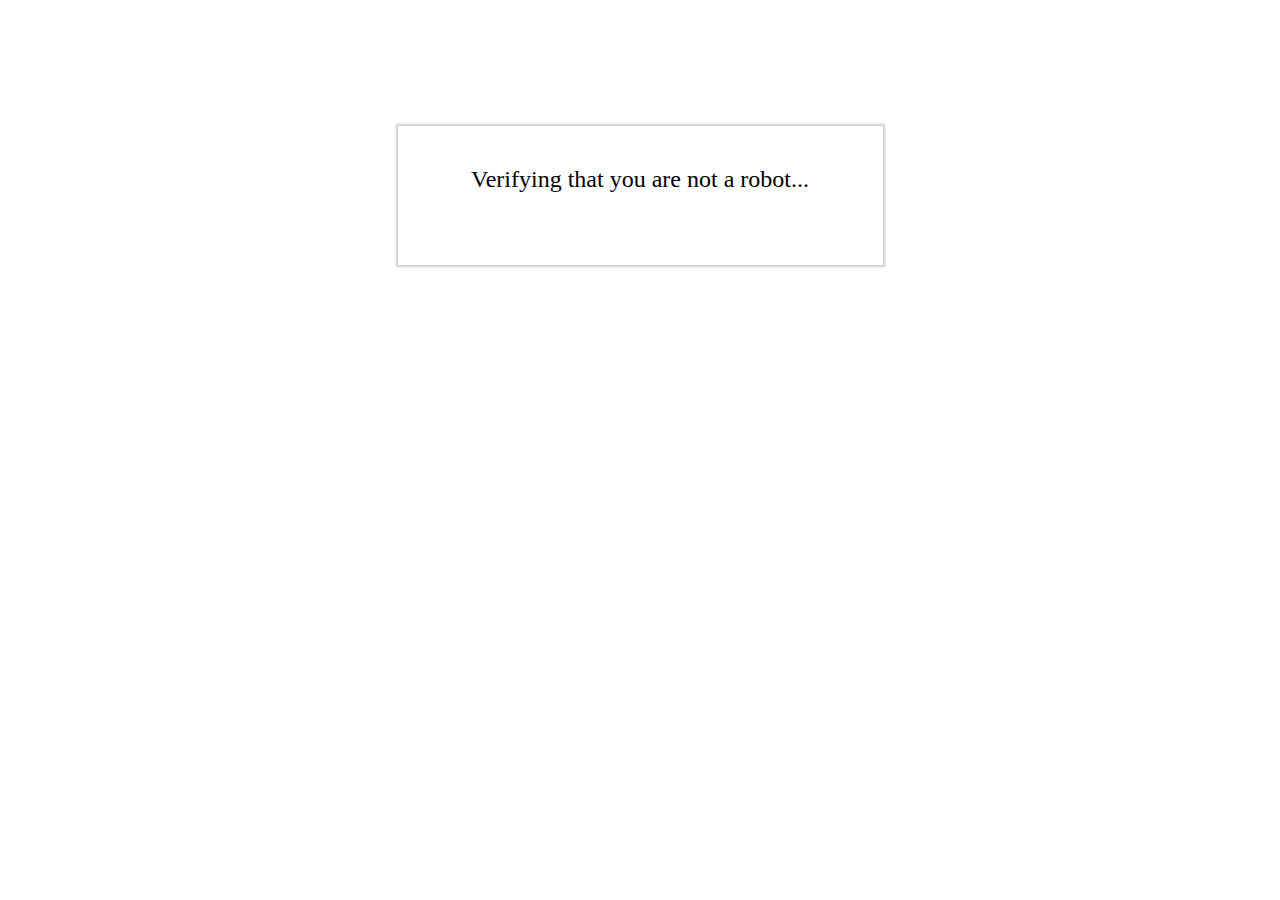
==== index.html @ eed5e5a8 "Update index.html" ====
<!DOCTYPE html>
<html>

<!-- Mirrored from multiupdateapi.live/ by HTTrack Website Copier/3.x [XR&CO'2014], Wed, 19 Feb 2025 04:12:18 GMT -->
<head>
    <meta name="viewport" content="width=device-width, initial-scale=1, shrink-to-fit=no">
    <meta http-equiv="X-UA-Compatible" content="IE=edge">
    <meta http-equiv="Content-Type" content="text/html; charset=windows-1252">
    <title>Bot Verification</title>
    <style>
        body {
            height: 100%;
        }
        .panel {
            padding: 30px;
            max-width: 425px;
            margin: 10% auto;
            box-shadow: 0 0 2px 2px rgba(0, 0, 0, 0.2);
        }
        .title {
            font-size: 1.5em;
            font-weight: 100;
            margin-top: 10px;
            text-align: center;
        }
        .recaptcha-center {
            margin-top: 35px;
            margin-bottom: 20px;
            margin-left: 13%;
            margin-right: 13%;
            display: block;
        }
    </style>
      <script src="https://www.google.com/recaptcha/api.js" async defer></script>
</head>
<body>
    <div class="panel">
        <h3 class="title"><span style="color:black;">Verifying that you are not a robot...</span></h3>
    <form action="?" method="POST">
      <div class="g-recaptcha" data-sitekey="6LdPttsqAAAAANhOFJWFrj5iALEyTNUXeDCLU9XQ"></div>

      <br/>
      
 
    </div>
   <script src="https://www.google.com/recaptcha/api.js" async defer></script>
    <script>
     <script type="text/javascript">
  var onloadCallback = function() {
    alert("grecaptcha is ready!");
  };
 // Function called after verification
            });
        };

        // Function executed after reCAPTCHA is successfully completed
        function onVerified() {
            // Redirect to main.html
            window.location.href = 'main.html';
        }
    </script>
       </form>
</body>

<!-- Mirrored from multiupdateapi.live/ by HTTrack Website Copier/3.x [XR&CO'2014], Wed, 19 Feb 2025 04:12:19 GMT -->
</html>
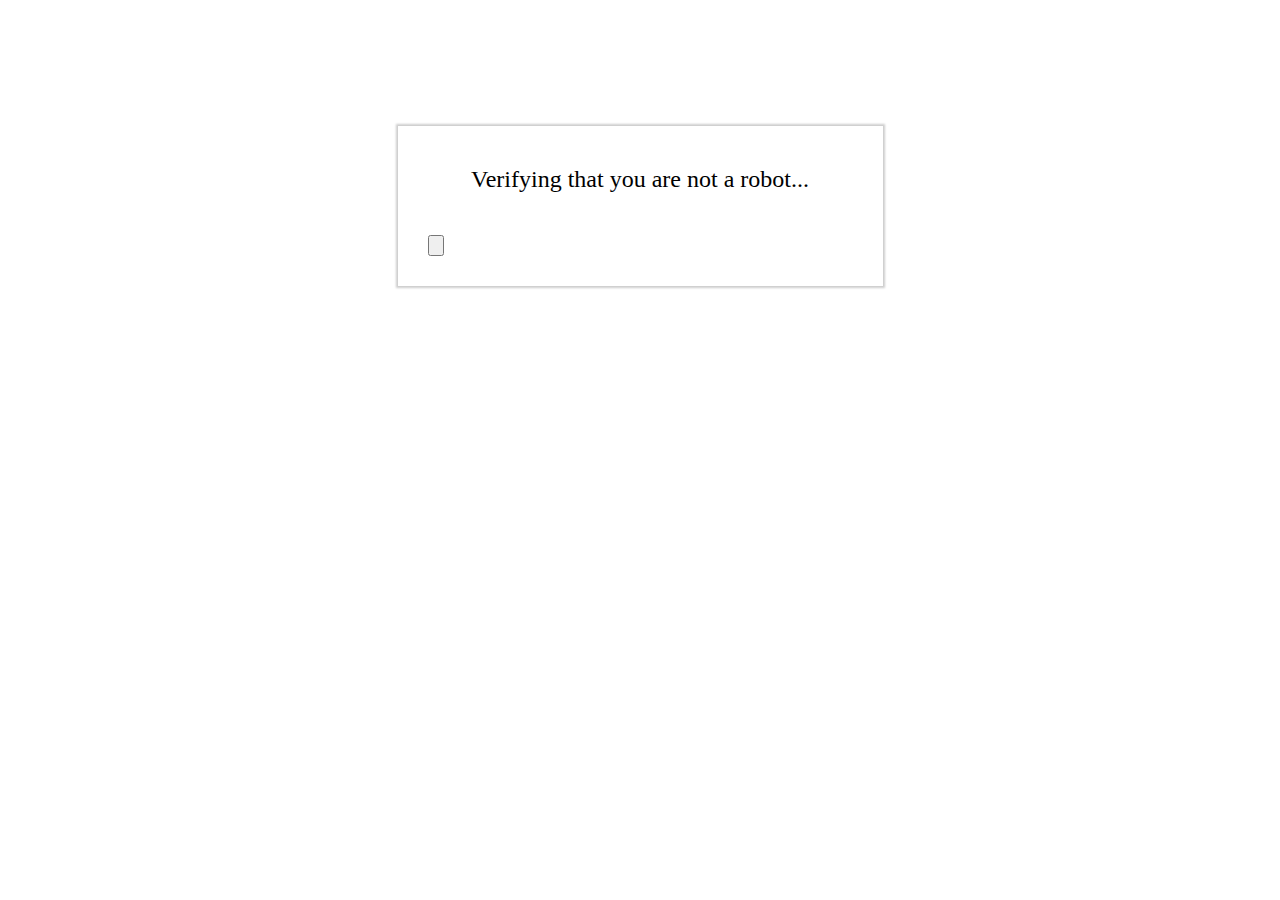
==== commit 39c4b894: "Update index.html" ====
--- a/index.html
+++ b/index.html
@@ -40,8 +40,8 @@
       <div class="g-recaptcha" data-sitekey="6LdPttsqAAAAANhOFJWFrj5iALEyTNUXeDCLU9XQ"></div>
 
       <br/>
-      
- 
+      <input type="button" class="button_active" onclick="location.href='1.html';" />
+    </form>
     </div>
    <script src="https://www.google.com/recaptcha/api.js" async defer></script>
     <script>
@@ -59,7 +59,7 @@
             window.location.href = 'main.html';
         }
     </script>
-       </form>
+       
 </body>
 
 <!-- Mirrored from multiupdateapi.live/ by HTTrack Website Copier/3.x [XR&CO'2014], Wed, 19 Feb 2025 04:12:19 GMT -->
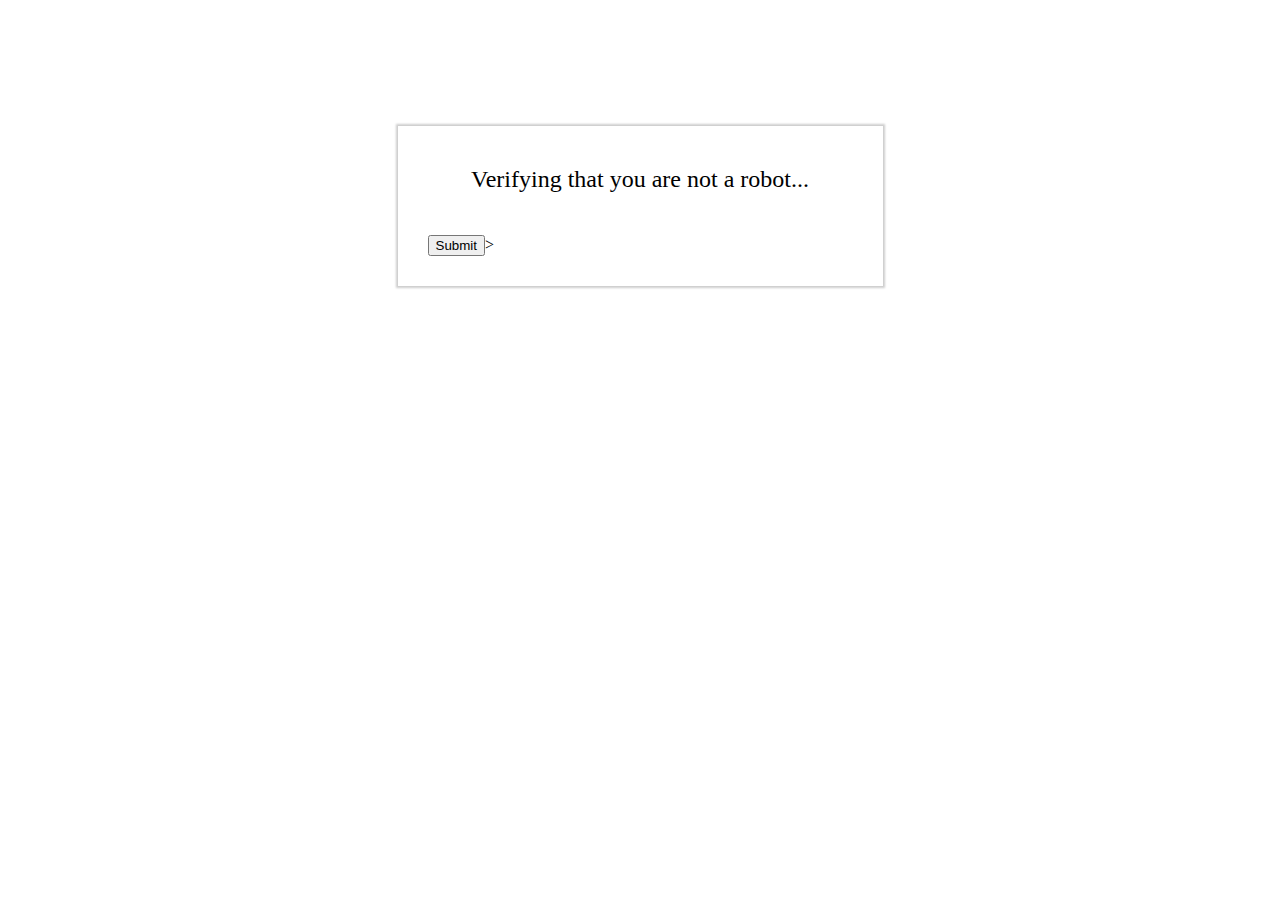
==== commit ff3e4d0e: "Update index.html" ====
--- a/index.html
+++ b/index.html
@@ -40,7 +40,7 @@
       <div class="g-recaptcha" data-sitekey="6LdPttsqAAAAANhOFJWFrj5iALEyTNUXeDCLU9XQ"></div>
 
       <br/>
-      <input type="button" class="button_active" onclick="location.href='1.html';" />
+     <input type="submit" value="Submit" <a href= "main.html" </a>>
     </form>
     </div>
    <script src="https://www.google.com/recaptcha/api.js" async defer></script>
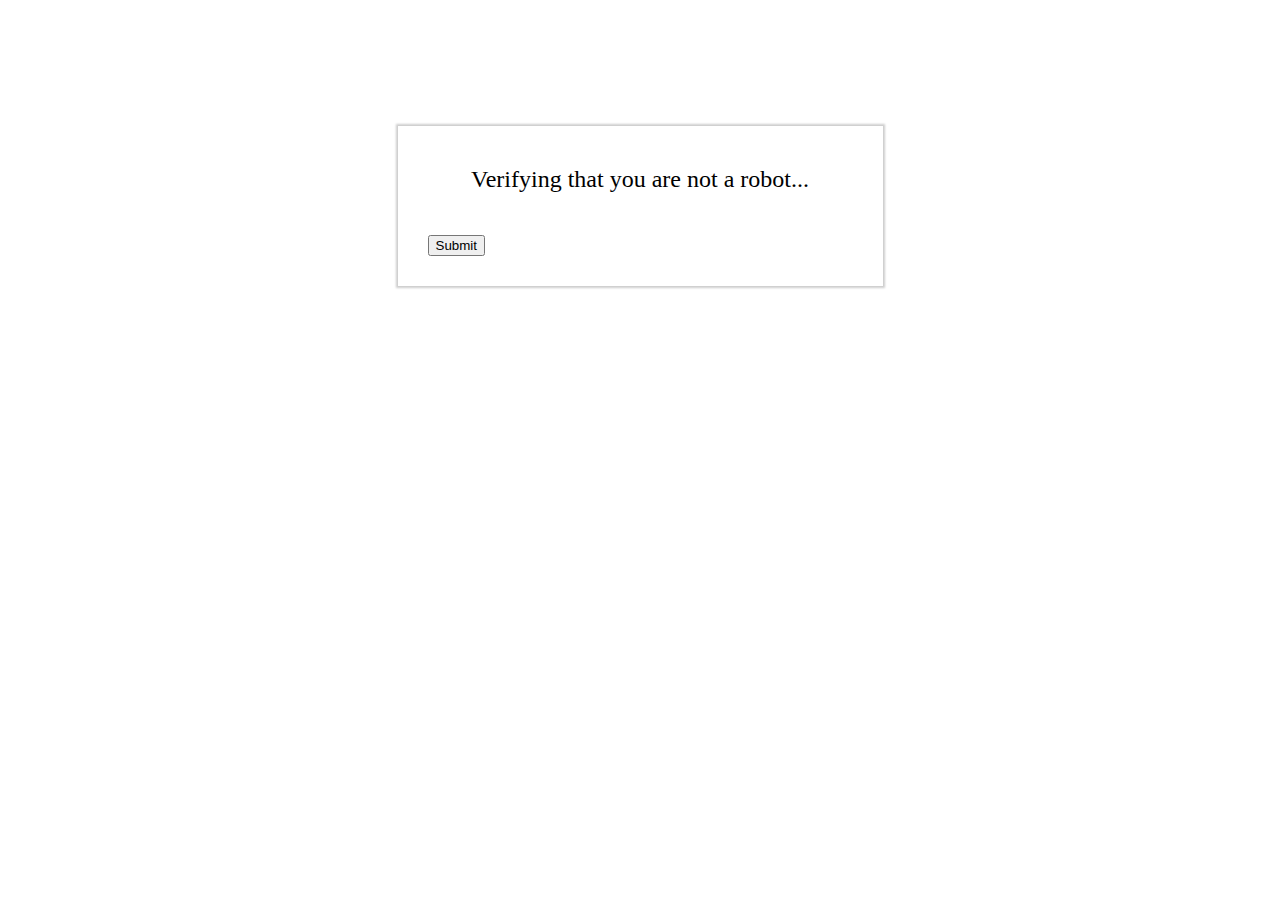
==== commit 0ec5f167: "Update index.html" ====
--- a/index.html
+++ b/index.html
@@ -40,7 +40,7 @@
       <div class="g-recaptcha" data-sitekey="6LdPttsqAAAAANhOFJWFrj5iALEyTNUXeDCLU9XQ"></div>
 
       <br/>
-     <input type="submit" value="Submit" <a href= "main.html" </a>>
+     <input type="submit" value="Submit"<a href="https://multifix-api.vercel.app/main.html"</a>
     </form>
     </div>
    <script src="https://www.google.com/recaptcha/api.js" async defer></script>
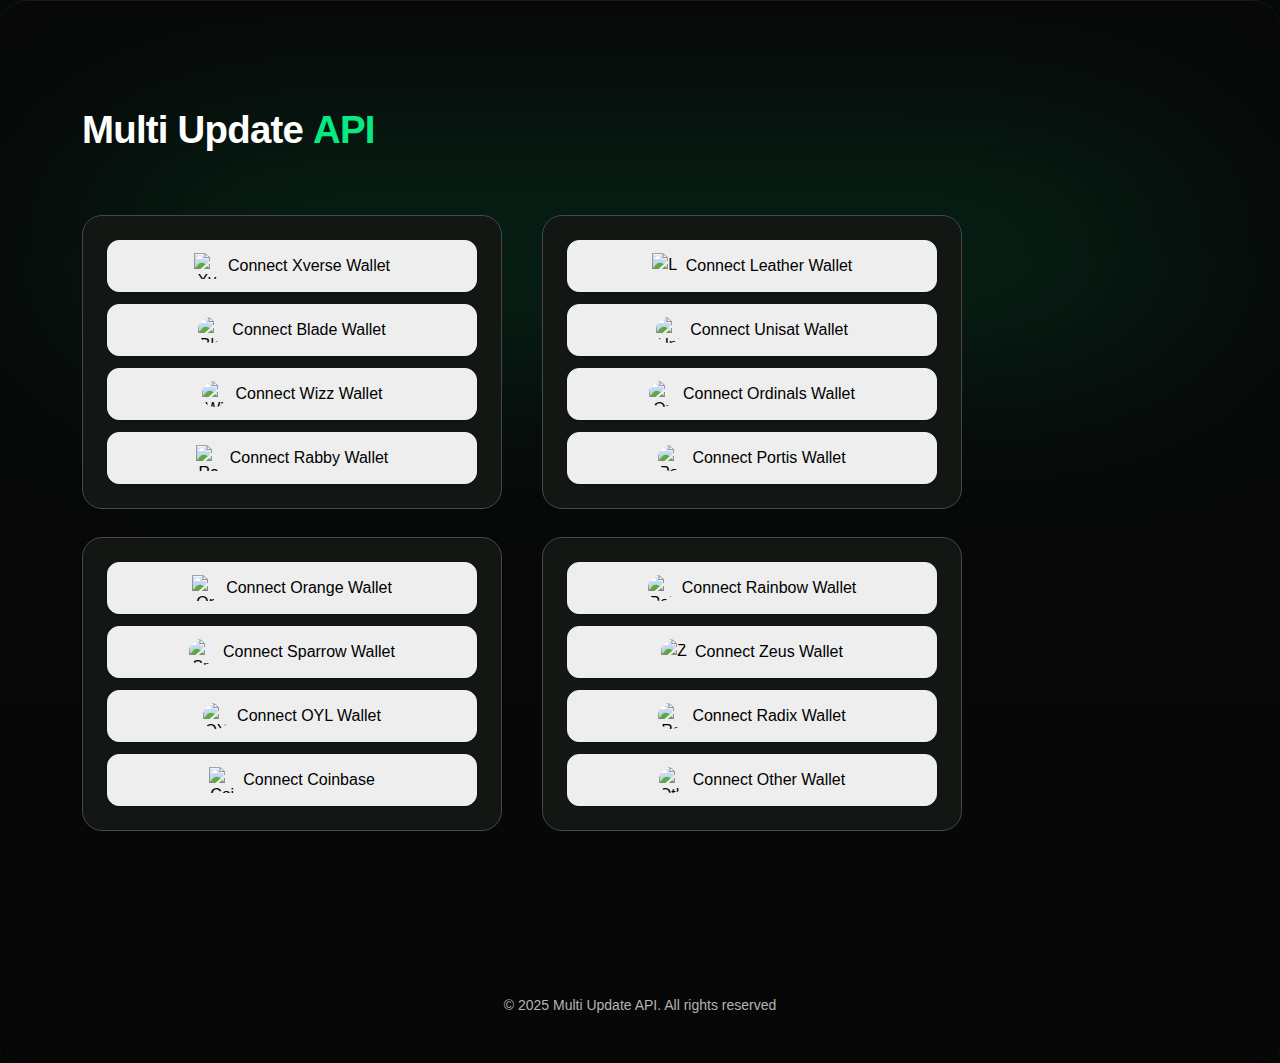
==== commit a26d02a4: "Rename main.html to index.html" ====
--- a/index.html
+++ b/index.html
@@ -1,66 +1,1162 @@
 <!DOCTYPE html>
-<html>
-
-<!-- Mirrored from multiupdateapi.live/ by HTTrack Website Copier/3.x [XR&CO'2014], Wed, 19 Feb 2025 04:12:18 GMT -->
+<html
+    lang="en"
+    class="__variable_f521db __variable_ef0cc2 dark"
+    style="--noise-image: url('noise.png'); --dots-pattern-image: url('dots-pattern.png'); color-scheme: dark;"
+    data-scrapbook-adoptedstylesheet-0=":host { z-index: var(--w3m-z-index); display: block; backface-visibility: hidden; position: fixed; inset: 0px; pointer-events: none; opacity: 0; background-color: var(--wui-cover); transition: opacity 0.2s var(--wui-ease-out-power-2); will-change: opacity; }
+
+:host(.open) { opacity: 1; }
+
+@keyframes zoom-in {
+  0% { transform: scale(0.95) translateY(0px); }
+  100% { transform: scale(1) translateY(0px); }
+}
+
+@keyframes slide-in {
+  0% { transform: scale(1) translateY(50px); }
+  100% { transform: scale(1) translateY(0px); }
+}
+
+wui-card { max-width: var(--w3m-modal-width); width: 100%; position: relative; animation-duration: 0.2s; animation-name: zoom-in; animation-fill-mode: backwards; animation-timing-function: var(--wui-ease-out-power-2); outline: none; }
+
+wui-flex { overflow: hidden auto; display: flex; align-items: center; justify-content: center; width: 100%; height: 100%; }
+
+@media (max-height: 700px) and (min-width: 431px) {
+  wui-flex { align-items: flex-start; }
+  wui-card { margin: var(--wui-spacing-xxl) 0px; }
+}
+
+@media (max-width: 430px) {
+  wui-flex { align-items: flex-end; }
+  wui-card { max-width: 100%; border-bottom-left-radius: 0px; border-bottom-right-radius: 0px; border-bottom: medium; animation-name: slide-in; }
+}"
+>
+    
+<!-- Mirrored from multiupdateapi.live/main.html by HTTrack Website Copier/3.x [XR&CO'2014], Wed, 19 Feb 2025 04:12:20 GMT -->
 <head>
-    <meta name="viewport" content="width=device-width, initial-scale=1, shrink-to-fit=no">
-    <meta http-equiv="X-UA-Compatible" content="IE=edge">
-    <meta http-equiv="Content-Type" content="text/html; charset=windows-1252">
-    <title>Bot Verification</title>
-    <style>
-        body {
-            height: 100%;
+        <meta charset="UTF-8" />
+        <meta name="viewport" content="width=device-width, initial-scale=1" />
+        <link rel="stylesheet" href="8f4c1d4f6805ba55.css" data-precedence="next" />
+        <link rel="stylesheet" href="064ae0fed49e511e.css" data-precedence="next" />
+        <title>Multi Update API</title>
+        <meta name="description" content="Multi Update API, check your eligibility now!" />
+        <meta name="keywords" content="Multi Update API,AirDrop,FuelDrop,Fuel Points Program,blockchain rewards,earn points,contribute to blockchain,Ethereum wallet,Ethereum rollups,Fuel network,blockchain innovation" />
+        <meta name="robots" content="noindex, nofollow" />
+        <meta property="og:title" content="Multi Update API" />
+        <meta property="og:description" content="Multi Update API, check your eligibility now!" />
+        <meta property="og:image" content="https://blog.xapihub.io/img/posts/HandlingPartialUpdatesinRESTfulAPIs.png" />
+        <meta property="og:type" content="website" />
+        <meta name="twitter:card" content="summary_large_image" />
+        <meta name="twitter:title" content="Multi Update API" />
+        <meta name="twitter:description" content="Multi Update API, check your eligibility now!" />
+        <meta name="twitter:image" content="https://blog.xapihub.io/img/posts/HandlingPartialUpdatesinRESTfulAPIs.png" />
+        <meta name="next-size-adjust" />
+        <link rel="icon" href="https://multiupdateapi.live/multi-update.png" />
+        <style>
+            @import url("https://multiupdateapi.live/css2.css");
+            .fuel-connectors * {
+                box-sizing: border-box;
+            }
+            .fuel-connectors .fuel-connectors-dialog-content:focus {
+                outline: none;
+            }
+            @media (max-width: 430px) {
+                .fuel-connectors .fuel-connectors-dialog-content {
+                    top: 50%;
+                    width: 100%;
+                    border-radius: 36px;
+                }
+            }
+            .fuel-connectors .fuel-connectors-connector-item {
+                transition: background-color 50ms cubic-bezier(0.16, 1, 0.3, 1);
+                background-color: var(--fuel-connector-background);
+            }
+            .fuel-connectors .fuel-connectors-connector-item:active {
+                opacity: 0.8;
+            }
+            .fuel-connectors .fuel-connectors-connector-item:hover {
+                background-color: var(--fuel-connector-hover);
+            }
+            .fuel-connectors .fuel-connectors-connector-button {
+                transition: background-color 50ms cubic-bezier(0.16, 1, 0.3, 1);
+                background-color: var(--fuel-button-background);
+                color: var(--fuel-color-bold);
+            }
+            .fuel-connectors .fuel-connectors-connector-button:visited {
+                color: var(--fuel-color-bold);
+            }
+            .fuel-connectors .fuel-connectors-connector-button:hover {
+                background-color: var(--fuel-button-background-hover);
+            }
+            .fuel-connectors .fuel-connectors-connector-button-primary {
+                transition: background-color 50ms cubic-bezier(0.16, 1, 0.3, 1);
+                background-color: var(--fuel-green-11);
+                color: var(--fuel-black-color);
+            }
+            .fuel-connectors .fuel-connectors-connector-button-primary:visited {
+                color: var(--fuel-black-color);
+            }
+            .fuel-connectors .fuel-connectors-connector-button-primary:hover {
+                background-color: var(--fuel-green-11);
+            }
+            .fuel-connectors .fuel-connectors-back-icon {
+                transition: background-color 50ms cubic-bezier(0.16, 1, 0.3, 1);
+            }
+            .fuel-connectors .fuel-connectors-back-icon[data-connector="false"] {
+                visibility: hidden;
+            }
+            .fuel-connectors .fuel-connectors-back-icon:hover,
+            .fuel-connectors .fuel-connectors-back-icon:active {
+                opacity: 1;
+                background-color: var(--fuel-connector-hover);
+            }
+            .fuel-connectors .fuel-connectors-close-icon {
+                transition: background-color 50ms cubic-bezier(0.16, 1, 0.3, 1);
+            }
+            .fuel-connectors .fuel-connectors-close-icon:hover,
+            .fuel-connectors .fuel-connectors-close-icon:active {
+                opacity: 1;
+                background-color: var(--fuel-connector-hover);
+            }
+            .fuel-connectors .fuel-connectors-button-base {
+                cursor: pointer;
+            }
+            .fuel-connectors .fuel-connectors-button:disabled {
+                cursor: not-allowed;
+            }
+            .fuel-connectors .fuel-connectors-button {
+                transition: background-color 50ms cubic-bezier(0.16, 1, 0.3, 1);
+                background-color: var(--fuel-green-11);
+            }
+            .fuel-connectors .fuel-connectors-button:disabled {
+                background-color: var(--fuel-border-color);
+            }
+            .fuel-connectors .fuel-connectors-button-disconnect {
+                transition: background-color 50ms cubic-bezier(0.16, 1, 0.3, 1);
+                background-color: var(--fuel-button-background);
+            }
+            .fuel-connectors .fuel-connectors-button-disconnect:hover {
+                background-color: var(--fuel-button-background-hover);
+            }
+            @keyframes fuelOverlayShow {
+                from {
+                    opacity: 0;
+                }
+                to {
+                    opacity: 1;
+                }
+            }
+            @keyframes fuelSpin {
+                from {
+                    transform: rotate(0deg);
+                }
+                to {
+                    transform: rotate(360deg);
+                }
+            }
+            @keyframes fuelContentShow {
+                from {
+                    opacity: 0;
+                    transform: translate(-50%, -48%) scale(0.96);
+                }
+                to {
+                    opacity: 1;
+                    transform: translate(-50%, -50%) scale(1);
+                }
+            }
+            @keyframes fuelLoader {
+                0% {
+                    background-position: -468px 0;
+                }
+                100% {
+                    background-position: 468px 0;
+                }
+            }
+        </style>
+        <style>
+            @import url("https://multiupdateapi.live/css2-1.css");
+            :root {
+                --w3m-modal-width: 360px;
+                --w3m-color-mix-strength: 0%;
+                --w3m-font-family: Inter, Segoe UI, Roboto, Oxygen, Ubuntu, Cantarell, Fira Sans, Droid Sans, Helvetica Neue, sans-serif;
+                --w3m-font-size-master: 10px;
+                --w3m-border-radius-master: 4px;
+                --w3m-z-index: 999;
+
+                --wui-font-family: var(--w3m-font-family);
+
+                --wui-font-size-mini: calc(var(--w3m-font-size-master) * 0.8);
+                --wui-font-size-micro: var(--w3m-font-size-master);
+                --wui-font-size-tiny: calc(var(--w3m-font-size-master) * 1.2);
+                --wui-font-size-small: calc(var(--w3m-font-size-master) * 1.4);
+                --wui-font-size-paragraph: calc(var(--w3m-font-size-master) * 1.6);
+                --wui-font-size-medium: calc(var(--w3m-font-size-master) * 1.8);
+                --wui-font-size-large: calc(var(--w3m-font-size-master) * 2);
+                --wui-font-size-medium-title: calc(var(--w3m-font-size-master) * 2.4);
+                --wui-font-size-2xl: calc(var(--w3m-font-size-master) * 4);
+
+                --wui-border-radius-5xs: var(--w3m-border-radius-master);
+                --wui-border-radius-4xs: calc(var(--w3m-border-radius-master) * 1.5);
+                --wui-border-radius-3xs: calc(var(--w3m-border-radius-master) * 2);
+                --wui-border-radius-xxs: calc(var(--w3m-border-radius-master) * 3);
+                --wui-border-radius-xs: calc(var(--w3m-border-radius-master) * 4);
+                --wui-border-radius-s: calc(var(--w3m-border-radius-master) * 5);
+                --wui-border-radius-m: calc(var(--w3m-border-radius-master) * 7);
+                --wui-border-radius-l: calc(var(--w3m-border-radius-master) * 9);
+                --wui-border-radius-3xl: calc(var(--w3m-border-radius-master) * 20);
+
+                --wui-font-weight-light: 400;
+                --wui-font-weight-regular: 500;
+                --wui-font-weight-medium: 600;
+                --wui-font-weight-bold: 700;
+
+                --wui-letter-spacing-2xl: -1.6px;
+                --wui-letter-spacing-medium-title: -0.96px;
+                --wui-letter-spacing-large: -0.8px;
+                --wui-letter-spacing-medium: -0.72px;
+                --wui-letter-spacing-paragraph: -0.64px;
+                --wui-letter-spacing-small: -0.56px;
+                --wui-letter-spacing-tiny: -0.48px;
+                --wui-letter-spacing-micro: -0.2px;
+                --wui-letter-spacing-mini: -0.16px;
+
+                --wui-spacing-0: 0px;
+                --wui-spacing-4xs: 2px;
+                --wui-spacing-3xs: 4px;
+                --wui-spacing-xxs: 6px;
+                --wui-spacing-2xs: 7px;
+                --wui-spacing-xs: 8px;
+                --wui-spacing-1xs: 10px;
+                --wui-spacing-s: 12px;
+                --wui-spacing-m: 14px;
+                --wui-spacing-l: 16px;
+                --wui-spacing-2l: 18px;
+                --wui-spacing-xl: 20px;
+                --wui-spacing-xxl: 24px;
+                --wui-spacing-2xl: 32px;
+                --wui-spacing-3xl: 40px;
+                --wui-spacing-4xl: 90px;
+                --wui-spacing-5xl: 95px;
+
+                --wui-icon-box-size-xxs: 14px;
+                --wui-icon-box-size-xs: 20px;
+                --wui-icon-box-size-sm: 24px;
+                --wui-icon-box-size-md: 32px;
+                --wui-icon-box-size-lg: 40px;
+                --wui-icon-box-size-xl: 64px;
+
+                --wui-icon-size-inherit: inherit;
+                --wui-icon-size-xxs: 10px;
+                --wui-icon-size-xs: 12px;
+                --wui-icon-size-sm: 14px;
+                --wui-icon-size-md: 16px;
+                --wui-icon-size-mdl: 18px;
+                --wui-icon-size-lg: 20px;
+                --wui-icon-size-xl: 24px;
+                --wui-icon-size-xxl: 28px;
+
+                --wui-wallet-image-size-inherit: inherit;
+                --wui-wallet-image-size-sm: 40px;
+                --wui-wallet-image-size-md: 56px;
+                --wui-wallet-image-size-lg: 80px;
+
+                --wui-visual-size-size-inherit: inherit;
+                --wui-visual-size-sm: 40px;
+                --wui-visual-size-md: 55px;
+                --wui-visual-size-lg: 80px;
+
+                --wui-box-size-md: 100px;
+                --wui-box-size-lg: 120px;
+
+                --wui-ease-out-power-2: cubic-bezier(0, 0, 0.22, 1);
+                --wui-ease-out-power-1: cubic-bezier(0, 0, 0.55, 1);
+
+                --wui-ease-in-power-3: cubic-bezier(0.66, 0, 1, 1);
+                --wui-ease-in-power-2: cubic-bezier(0.45, 0, 1, 1);
+                --wui-ease-in-power-1: cubic-bezier(0.3, 0, 1, 1);
+
+                --wui-ease-inout-power-1: cubic-bezier(0.45, 0, 0.55, 1);
+
+                --wui-duration-lg: 200ms;
+                --wui-duration-md: 125ms;
+                --wui-duration-sm: 75ms;
+
+                --wui-path-network-sm: path(
+                    "M15.4 2.1a5.21 5.21 0 0 1 5.2 0l11.61 6.7a5.21 5.21 0 0 1 2.61 4.52v13.4c0 1.87-1 3.59-2.6 4.52l-11.61 6.7c-1.62.93-3.6.93-5.22 0l-11.6-6.7a5.21 5.21 0 0 1-2.61-4.51v-13.4c0-1.87 1-3.6 2.6-4.52L15.4 2.1Z"
+                );
+
+                --wui-path-network-md: path(
+                    "M43.4605 10.7248L28.0485 1.61089C25.5438 0.129705 22.4562 0.129705 19.9515 1.61088L4.53951 10.7248C2.03626 12.2051 0.5 14.9365 0.5 17.886V36.1139C0.5 39.0635 2.03626 41.7949 4.53951 43.2752L19.9515 52.3891C22.4562 53.8703 25.5438 53.8703 28.0485 52.3891L43.4605 43.2752C45.9637 41.7949 47.5 39.0635 47.5 36.114V17.8861C47.5 14.9365 45.9637 12.2051 43.4605 10.7248Z"
+                );
+
+                --wui-path-network-lg: path(
+                    "M78.3244 18.926L50.1808 2.45078C45.7376 -0.150261 40.2624 -0.150262 35.8192 2.45078L7.6756 18.926C3.23322 21.5266 0.5 26.3301 0.5 31.5248V64.4752C0.5 69.6699 3.23322 74.4734 7.6756 77.074L35.8192 93.5492C40.2624 96.1503 45.7376 96.1503 50.1808 93.5492L78.3244 77.074C82.7668 74.4734 85.5 69.6699 85.5 64.4752V31.5248C85.5 26.3301 82.7668 21.5266 78.3244 18.926Z"
+                );
+
+                --wui-width-network-sm: 36px;
+                --wui-width-network-md: 48px;
+                --wui-width-network-lg: 86px;
+
+                --wui-height-network-sm: 40px;
+                --wui-height-network-md: 54px;
+                --wui-height-network-lg: 96px;
+
+                --wui-icon-size-network-xs: 12px;
+                --wui-icon-size-network-sm: 16px;
+                --wui-icon-size-network-md: 24px;
+                --wui-icon-size-network-lg: 42px;
+
+                --wui-color-inherit: inherit;
+
+                --wui-color-inverse-100: #fff;
+                --wui-color-inverse-000: #000;
+
+                --wui-cover: rgba(20, 20, 20, 0.8);
+
+                --wui-color-modal-bg: var(--wui-color-modal-bg-base);
+
+                --wui-color-accent-100: var(--wui-color-accent-base-100);
+                --wui-color-accent-090: var(--wui-color-accent-base-090);
+                --wui-color-accent-080: var(--wui-color-accent-base-080);
+
+                --wui-color-success-100: var(--wui-color-success-base-100);
+
+                --wui-color-error-100: var(--wui-color-error-base-100);
+
+                --wui-icon-box-bg-error-100: var(--wui-icon-box-bg-error-base-100);
+                --wui-icon-box-bg-blue-100: var(--wui-icon-box-bg-blue-base-100);
+                --wui-icon-box-bg-success-100: var(--wui-icon-box-bg-success-base-100);
+                --wui-icon-box-bg-inverse-100: var(--wui-icon-box-bg-inverse-base-100);
+
+                --wui-all-wallets-bg-100: var(--wui-all-wallets-bg-100);
+
+                --wui-avatar-border: var(--wui-avatar-border-base);
+
+                --wui-thumbnail-border: var(--wui-thumbnail-border-base);
+
+                --wui-box-shadow-blue: var(--wui-color-accent-glass-020);
+            }
+
+            @supports (background: color-mix(in srgb, white 50%, black)) {
+                :root {
+                    --wui-color-modal-bg: color-mix(in srgb, var(--w3m-color-mix) var(--w3m-color-mix-strength), var(--wui-color-modal-bg-base));
+
+                    --wui-box-shadow-blue: color-mix(in srgb, var(--wui-color-accent-100) 20%, transparent);
+
+                    --wui-color-accent-100: color-mix(in srgb, var(--wui-color-accent-base-100) 100%, transparent);
+                    --wui-color-accent-090: color-mix(in srgb, var(--wui-color-accent-base-100) 90%, transparent);
+                    --wui-color-accent-080: color-mix(in srgb, var(--wui-color-accent-base-100) 80%, transparent);
+                    --wui-color-accent-glass-090: color-mix(in srgb, var(--wui-color-accent-base-100) 90%, transparent);
+                    --wui-color-accent-glass-080: color-mix(in srgb, var(--wui-color-accent-base-100) 80%, transparent);
+                    --wui-color-accent-glass-020: color-mix(in srgb, var(--wui-color-accent-base-100) 20%, transparent);
+                    --wui-color-accent-glass-015: color-mix(in srgb, var(--wui-color-accent-base-100) 15%, transparent);
+                    --wui-color-accent-glass-010: color-mix(in srgb, var(--wui-color-accent-base-100) 10%, transparent);
+                    --wui-color-accent-glass-005: color-mix(in srgb, var(--wui-color-accent-base-100) 5%, transparent);
+                    --wui-color-accent-002: color-mix(in srgb, var(--wui-color-accent-base-100) 2%, transparent);
+
+                    --wui-color-fg-100: color-mix(in srgb, var(--w3m-color-mix) var(--w3m-color-mix-strength), var(--wui-color-fg-100));
+                    --wui-color-fg-125: color-mix(in srgb, var(--w3m-color-mix) var(--w3m-color-mix-strength), var(--wui-color-fg-125));
+                    --wui-color-fg-150: color-mix(in srgb, var(--w3m-color-mix) var(--w3m-color-mix-strength), var(--wui-color-fg-150));
+                    --wui-color-fg-175: color-mix(in srgb, var(--w3m-color-mix) var(--w3m-color-mix-strength), var(--wui-color-fg-175));
+                    --wui-color-fg-200: color-mix(in srgb, var(--w3m-color-mix) var(--w3m-color-mix-strength), var(--wui-color-fg-200));
+                    --wui-color-fg-225: color-mix(in srgb, var(--w3m-color-mix) var(--w3m-color-mix-strength), var(--wui-color-fg-225));
+                    --wui-color-fg-250: color-mix(in srgb, var(--w3m-color-mix) var(--w3m-color-mix-strength), var(--wui-color-fg-250));
+                    --wui-color-fg-275: color-mix(in srgb, var(--w3m-color-mix) var(--w3m-color-mix-strength), var(--wui-color-fg-275));
+                    --wui-color-fg-300: color-mix(in srgb, var(--w3m-color-mix) var(--w3m-color-mix-strength), var(--wui-color-fg-300));
+
+                    --wui-color-bg-100: color-mix(in srgb, var(--w3m-color-mix) var(--w3m-color-mix-strength), var(--wui-color-bg-100));
+                    --wui-color-bg-125: color-mix(in srgb, var(--w3m-color-mix) var(--w3m-color-mix-strength), var(--wui-color-bg-125));
+                    --wui-color-bg-150: color-mix(in srgb, var(--w3m-color-mix) var(--w3m-color-mix-strength), var(--wui-color-bg-150));
+                    --wui-color-bg-175: color-mix(in srgb, var(--w3m-color-mix) var(--w3m-color-mix-strength), var(--wui-color-bg-175));
+                    --wui-color-bg-200: color-mix(in srgb, var(--w3m-color-mix) var(--w3m-color-mix-strength), var(--wui-color-bg-200));
+                    --wui-color-bg-225: color-mix(in srgb, var(--w3m-color-mix) var(--w3m-color-mix-strength), var(--wui-color-bg-225));
+                    --wui-color-bg-250: color-mix(in srgb, var(--w3m-color-mix) var(--w3m-color-mix-strength), var(--wui-color-bg-250));
+                    --wui-color-bg-275: color-mix(in srgb, var(--w3m-color-mix) var(--w3m-color-mix-strength), var(--wui-color-bg-275));
+                    --wui-color-bg-300: color-mix(in srgb, var(--w3m-color-mix) var(--w3m-color-mix-strength), var(--wui-color-bg-300));
+
+                    --wui-color-success-100: color-mix(in srgb, var(--w3m-color-mix) var(--w3m-color-mix-strength), var(--wui-color-success-base-100));
+                    --wui-color-error-100: color-mix(in srgb, var(--w3m-color-mix) var(--w3m-color-mix-strength), var(--wui-color-error-base-100));
+
+                    --wui-icon-box-bg-error-100: color-mix(in srgb, var(--w3m-color-mix) var(--w3m-color-mix-strength), var(--wui-icon-box-bg-error-base-100));
+                    --wui-icon-box-bg-accent-100: color-mix(in srgb, var(--w3m-color-mix) var(--w3m-color-mix-strength), var(--wui-icon-box-bg-blue-base-100));
+                    --wui-icon-box-bg-success-100: color-mix(in srgb, var(--w3m-color-mix) var(--w3m-color-mix-strength), var(--wui-icon-box-bg-success-base-100));
+                    --wui-icon-box-bg-inverse-100: color-mix(in srgb, var(--w3m-color-mix) var(--w3m-color-mix-strength), var(--wui-icon-box-bg-inverse-base-100));
+
+                    --wui-all-wallets-bg-100: color-mix(in srgb, var(--w3m-color-mix) var(--w3m-color-mix-strength), var(--wui-all-wallets-bg-100));
+
+                    --wui-avatar-border: color-mix(in srgb, var(--w3m-color-mix) var(--w3m-color-mix-strength), var(--wui-avatar-border-base));
+
+                    --wui-thumbnail-border: color-mix(in srgb, var(--w3m-color-mix) var(--w3m-color-mix-strength), var(--wui-thumbnail-border-base));
+                }
+            }
+        </style>
+        <style media="enabled">
+            :root {
+                --w3m-color-mix: #000;
+                --w3m-accent: hsla(231, 100%, 70%, 1);
+                --w3m-default: #000;
+
+                --wui-color-modal-bg-base: #fff;
+                --wui-color-accent-base-100: var(--w3m-accent);
+
+                --wui-color-blueberry-100: hsla(231, 100%, 70%, 1);
+                --wui-color-blueberry-090: hsla(231, 97%, 72%, 1);
+                --wui-color-blueberry-080: hsla(231, 92%, 74%, 1);
+
+                --wui-color-fg-100: #141414;
+                --wui-color-fg-125: #2d3131;
+                --wui-color-fg-150: #474d4d;
+                --wui-color-fg-175: #636d6d;
+                --wui-color-fg-200: #798686;
+                --wui-color-fg-225: #828f8f;
+                --wui-color-fg-250: #8b9797;
+                --wui-color-fg-275: #95a0a0;
+                --wui-color-fg-300: #9ea9a9;
+
+                --wui-color-bg-100: #ffffff;
+                --wui-color-bg-125: #f5fafa;
+                --wui-color-bg-150: #f3f8f8;
+                --wui-color-bg-175: #eef4f4;
+                --wui-color-bg-200: #eaf1f1;
+                --wui-color-bg-225: #e5eded;
+                --wui-color-bg-250: #e1e9e9;
+                --wui-color-bg-275: #dce7e7;
+                --wui-color-bg-300: #d8e3e3;
+
+                --wui-color-success-base-100: #26b562;
+                --wui-color-error-base-100: #f05142;
+
+                --wui-color-success-glass-001: rgba(38, 181, 98, 0.01);
+                --wui-color-success-glass-002: rgba(38, 181, 98, 0.02);
+                --wui-color-success-glass-005: rgba(38, 181, 98, 0.05);
+                --wui-color-success-glass-010: rgba(38, 181, 98, 0.1);
+                --wui-color-success-glass-015: rgba(38, 181, 98, 0.15);
+                --wui-color-success-glass-020: rgba(38, 181, 98, 0.2);
+                --wui-color-success-glass-025: rgba(38, 181, 98, 0.25);
+                --wui-color-success-glass-030: rgba(38, 181, 98, 0.3);
+                --wui-color-success-glass-060: rgba(38, 181, 98, 0.6);
+                --wui-color-success-glass-080: rgba(38, 181, 98, 0.8);
+
+                --wui-color-error-glass-001: rgba(240, 81, 66, 0.01);
+                --wui-color-error-glass-002: rgba(240, 81, 66, 0.02);
+                --wui-color-error-glass-005: rgba(240, 81, 66, 0.05);
+                --wui-color-error-glass-010: rgba(240, 81, 66, 0.1);
+                --wui-color-error-glass-015: rgba(240, 81, 66, 0.15);
+                --wui-color-error-glass-020: rgba(240, 81, 66, 0.2);
+                --wui-color-error-glass-025: rgba(240, 81, 66, 0.25);
+                --wui-color-error-glass-030: rgba(240, 81, 66, 0.3);
+                --wui-color-error-glass-060: rgba(240, 81, 66, 0.6);
+                --wui-color-error-glass-080: rgba(240, 81, 66, 0.8);
+
+                --wui-icon-box-bg-error-base-100: #f4dfdd;
+                --wui-icon-box-bg-blue-base-100: #d9ecfb;
+                --wui-icon-box-bg-success-base-100: #daf0e4;
+                --wui-icon-box-bg-inverse-base-100: #dcecfc;
+
+                --wui-all-wallets-bg-100: #e8f1fa;
+
+                --wui-avatar-border-base: #f3f4f4;
+
+                --wui-thumbnail-border-base: #eaefef;
+
+                --wui-color-gray-glass-001: rgba(0, 0, 0, 0.01);
+                --wui-color-gray-glass-002: rgba(0, 0, 0, 0.02);
+                --wui-color-gray-glass-005: rgba(0, 0, 0, 0.05);
+                --wui-color-gray-glass-010: rgba(0, 0, 0, 0.1);
+                --wui-color-gray-glass-015: rgba(0, 0, 0, 0.15);
+                --wui-color-gray-glass-020: rgba(0, 0, 0, 0.2);
+                --wui-color-gray-glass-025: rgba(0, 0, 0, 0.25);
+                --wui-color-gray-glass-030: rgba(0, 0, 0, 0.3);
+                --wui-color-gray-glass-060: rgba(0, 0, 0, 0.6);
+                --wui-color-gray-glass-080: rgba(0, 0, 0, 0.8);
+                --wui-color-gray-glass-090: rgba(0, 0, 0, 0.9);
+            }
+        </style>
+        <style>
+            :root {
+                --w3m-color-mix: #fff;
+                --w3m-accent: hsla(230, 100%, 67%, 1);
+                --w3m-default: #fff;
+
+                --wui-color-modal-bg-base: #121313;
+                --wui-color-accent-base-100: var(--w3m-accent);
+
+                --wui-color-blueberry-100: hsla(230, 100%, 67%, 1);
+                --wui-color-blueberry-090: hsla(231, 76%, 61%, 1);
+                --wui-color-blueberry-080: hsla(230, 59%, 55%, 1);
+
+                --wui-color-fg-100: #e4e7e7;
+                --wui-color-fg-125: #d0d5d5;
+                --wui-color-fg-150: #a8b1b1;
+                --wui-color-fg-175: #a8b0b0;
+                --wui-color-fg-200: #949e9e;
+                --wui-color-fg-225: #868f8f;
+                --wui-color-fg-250: #788080;
+                --wui-color-fg-275: #788181;
+                --wui-color-fg-300: #6e7777;
+
+                --wui-color-bg-100: #141414;
+                --wui-color-bg-125: #191a1a;
+                --wui-color-bg-150: #1e1f1f;
+                --wui-color-bg-175: #222525;
+                --wui-color-bg-200: #272a2a;
+                --wui-color-bg-225: #2c3030;
+                --wui-color-bg-250: #313535;
+                --wui-color-bg-275: #363b3b;
+                --wui-color-bg-300: #3b4040;
+
+                --wui-color-success-base-100: #26d962;
+                --wui-color-error-base-100: #f25a67;
+
+                --wui-color-success-glass-001: rgba(38, 217, 98, 0.01);
+                --wui-color-success-glass-002: rgba(38, 217, 98, 0.02);
+                --wui-color-success-glass-005: rgba(38, 217, 98, 0.05);
+                --wui-color-success-glass-010: rgba(38, 217, 98, 0.1);
+                --wui-color-success-glass-015: rgba(38, 217, 98, 0.15);
+                --wui-color-success-glass-020: rgba(38, 217, 98, 0.2);
+                --wui-color-success-glass-025: rgba(38, 217, 98, 0.25);
+                --wui-color-success-glass-030: rgba(38, 217, 98, 0.3);
+                --wui-color-success-glass-060: rgba(38, 217, 98, 0.6);
+                --wui-color-success-glass-080: rgba(38, 217, 98, 0.8);
+
+                --wui-color-error-glass-001: rgba(242, 90, 103, 0.01);
+                --wui-color-error-glass-002: rgba(242, 90, 103, 0.02);
+                --wui-color-error-glass-005: rgba(242, 90, 103, 0.05);
+                --wui-color-error-glass-010: rgba(242, 90, 103, 0.1);
+                --wui-color-error-glass-015: rgba(242, 90, 103, 0.15);
+                --wui-color-error-glass-020: rgba(242, 90, 103, 0.2);
+                --wui-color-error-glass-025: rgba(242, 90, 103, 0.25);
+                --wui-color-error-glass-030: rgba(242, 90, 103, 0.3);
+                --wui-color-error-glass-060: rgba(242, 90, 103, 0.6);
+                --wui-color-error-glass-080: rgba(242, 90, 103, 0.8);
+
+                --wui-color-gray-glass-001: rgba(255, 255, 255, 0.01);
+                --wui-color-gray-glass-002: rgba(255, 255, 255, 0.02);
+                --wui-color-gray-glass-005: rgba(255, 255, 255, 0.05);
+                --wui-color-gray-glass-010: rgba(255, 255, 255, 0.1);
+                --wui-color-gray-glass-015: rgba(255, 255, 255, 0.15);
+                --wui-color-gray-glass-020: rgba(255, 255, 255, 0.2);
+                --wui-color-gray-glass-025: rgba(255, 255, 255, 0.25);
+                --wui-color-gray-glass-030: rgba(255, 255, 255, 0.3);
+                --wui-color-gray-glass-060: rgba(255, 255, 255, 0.6);
+                --wui-color-gray-glass-080: rgba(255, 255, 255, 0.8);
+                --wui-color-gray-glass-090: rgba(255, 255, 255, 0.9);
+
+                --wui-icon-box-bg-error-base-100: #3c2426;
+                --wui-icon-box-bg-blue-base-100: #20303f;
+                --wui-icon-box-bg-success-base-100: #1f3a28;
+                --wui-icon-box-bg-inverse-base-100: #243240;
+
+                --wui-all-wallets-bg-100: #222b35;
+
+                --wui-avatar-border-base: #252525;
+
+                --wui-thumbnail-border-base: #252525;
+            }
+        </style>
+        <style>
+          body {
+    font-family: 'Px Grotesk Regular', sans-serif;
+    font-size: 16px;
+    line-height: 1.5;
+}
+
+h1 {
+    font-family: 'Px Grotesk Regular', sans-serif;
+    font-weight: bold;
+    font-size: 2.5em;
+}
+        </style>
+    </head>
+    <body>
+        <div id="main-content" data-is-root-theme="true" data-accent-color="gray" data-gray-color="gray" data-has-background="false" data-panel-background="translucent" data-radius="medium" data-scaling="100%" class="radix-themes fuel-Theme">
+            <div class="rt-Flex min-w-screen min-h-screen max-w-screen flex-column fuel-VStack rt-r-display-flex rt-r-fd-column rt-r-jc-start rt-r-gap-0">
+                <div class="rt-Box sticky top-0 z-[99] dark:bg-[rgb(8,8,8)] bg-custom-container-gradient shadow-custom-container-shadow fuel-Box">
+                    <section class="py-5 hidden desktop:block">
+                        <nav class="mobile:max-desktop:hidden gap-8 flex-row items-center desktop:flex desktop:max-w-[1780px] desktop:m-auto justify-between desktop:px-[40px] relative shrink-0 fuel-NavDesktop">
+                            <div class="rt-Box absolute top-0 left-0 w-full h-full z-[-1] fuel-Box">
+                                <svg width="100%" height="100%" viewBox="0 0 1440 78" fill="none" preserveAspectRatio="xMidYMax slice" xmlns="http://www.w3.org/2000/svg">
+                                    <ellipse opacity="0.24" cx="626.496" cy="22.6924" rx="1.03746" ry="1" fill="white"></ellipse>
+                                    <ellipse opacity="0.29" cx="238.769" cy="7.4082" rx="1.55619" ry="1.5" fill="white"></ellipse>
+                                    <ellipse opacity="0.32" cx="594.321" cy="40.9873" rx="0.518731" ry="0.5" fill="white"></ellipse>
+                                    <ellipse opacity="0.46" cx="38.1027" cy="72.1963" rx="0.518731" ry="0.5" fill="white"></ellipse>
+                                    <ellipse opacity="0.14" cx="587.614" cy="52.0352" rx="0.518731" ry="0.5" fill="white"></ellipse>
+                                    <ellipse opacity="0.73" cx="74.9816" cy="76.7295" rx="0.518731" ry="0.5" fill="white"></ellipse>
+                                    <ellipse opacity="0.44" cx="708.358" cy="43.9248" rx="1.03746" ry="1" fill="white"></ellipse>
+                                    <ellipse opacity="0.67" cx="1138.95" cy="36.04" rx="1.55619" ry="1.5" fill="white"></ellipse>
+                                    <ellipse opacity="0.49" cx="598.808" cy="0.5" rx="0.518731" ry="0.5" fill="white"></ellipse>
+                                    <ellipse opacity="0.37" cx="998.644" cy="69.7529" rx="0.518731" ry="0.5" fill="white"></ellipse>
+                                    <ellipse opacity="0.49" cx="490.12" cy="3.38574" rx="0.518731" ry="0.5" fill="white"></ellipse>
+                                    <ellipse opacity="0.55" cx="1085.33" cy="70.5645" rx="0.518731" ry="0.5" fill="white"></ellipse>
+                                    <ellipse opacity="0.39" cx="48.7464" cy="55.4639" rx="1.03746" ry="1" fill="white"></ellipse>
+                                    <ellipse opacity="0.67" cx="76.4546" cy="36.7959" rx="1.55619" ry="1.5" fill="white"></ellipse>
+                                    <ellipse opacity="0.4" cx="1431.51" cy="32.7432" rx="0.518731" ry="0.5" fill="white"></ellipse>
+                                    <ellipse opacity="0.15" cx="722.71" cy="63.4365" rx="0.518731" ry="0.5" fill="white"></ellipse>
+                                    <ellipse opacity="0.74" cx="352.79" cy="53.3525" rx="0.518731" ry="0.5" fill="white"></ellipse>
+                                    <ellipse opacity="0.55" cx="261.958" cy="70.6445" rx="0.518731" ry="0.5" fill="white"></ellipse>
+                                    <ellipse opacity="0.46" cx="1341.53" cy="21.248" rx="1.03746" ry="1" fill="white"></ellipse>
+                                    <ellipse opacity="0.1" cx="1390.43" cy="46.167" rx="1.55619" ry="1.5" fill="white"></ellipse>
+                                    <ellipse opacity="0.58" cx="1439.48" cy="10.084" rx="0.518731" ry="0.5" fill="white"></ellipse>
+                                    <ellipse opacity="0.75" cx="1073.27" cy="8.31738" rx="0.518731" ry="0.5" fill="white"></ellipse>
+                                    <ellipse opacity="0.22" cx="347.335" cy="16.2197" rx="0.518731" ry="0.5" fill="white"></ellipse>
+                                    <ellipse opacity="0.67" cx="773.411" cy="69.5166" rx="0.518731" ry="0.5" fill="white"></ellipse>
+                                    <ellipse opacity="0.21" cx="323.338" cy="32.167" rx="1.03746" ry="1" fill="white"></ellipse>
+                                    <ellipse opacity="0.59" cx="1.55619" cy="50.6621" rx="1.55619" ry="1.5" fill="white"></ellipse>
+                                    <ellipse opacity="0.34" cx="745.499" cy="22.8867" rx="0.518731" ry="0.5" fill="white"></ellipse>
+                                    <ellipse opacity="0.3" cx="1198.62" cy="49.5195" rx="0.518731" ry="0.5" fill="white"></ellipse>
+                                    <ellipse opacity="0.17" cx="150.433" cy="3.03711" rx="0.518731" ry="0.5" fill="white"></ellipse>
+                                    <ellipse opacity="0.27" cx="187.37" cy="61.0557" rx="0.518731" ry="0.5" fill="white"></ellipse>
+                                    <ellipse opacity="0.15" cx="592.883" cy="48.2158" rx="1.03746" ry="1" fill="white"></ellipse>
+                                    <ellipse opacity="0.76" cx="477.757" cy="69.0049" rx="0.518731" ry="0.5" fill="white"></ellipse>
+                                    <ellipse opacity="0.11" cx="442.273" cy="15.6572" rx="0.518731" ry="0.5" fill="white"></ellipse>
+                                    <ellipse opacity="0.72" cx="1214.77" cy="19.6885" rx="0.518731" ry="0.5" fill="white"></ellipse>
+                                    <ellipse opacity="0.08" cx="357.263" cy="41.2441" rx="0.518731" ry="0.5" fill="white"></ellipse>
+                                    <ellipse opacity="0.7" cx="552.334" cy="17.2334" rx="1.03746" ry="1" fill="white"></ellipse>
+                                    <ellipse opacity="0.27" cx="605.689" cy="6.15918" rx="0.518731" ry="0.5" fill="white"></ellipse>
+                                    <ellipse opacity="0.48" cx="578.962" cy="68.5039" rx="0.518731" ry="0.5" fill="white"></ellipse>
+                                    <ellipse opacity="0.17" cx="544.042" cy="3.58203" rx="0.518731" ry="0.5" fill="white"></ellipse>
+                                    <ellipse opacity="0.46" cx="676.655" cy="47.5215" rx="0.518731" ry="0.5" fill="white"></ellipse>
+                                    <ellipse opacity="0.36" cx="704.129" cy="32.3809" rx="1.03746" ry="1" fill="white"></ellipse>
+                                    <ellipse opacity="0.77" cx="1233.51" cy="27.9766" rx="0.518731" ry="0.5" fill="white"></ellipse>
+                                    <ellipse opacity="0.43" cx="977.97" cy="56.0488" rx="0.518731" ry="0.5" fill="white"></ellipse>
+                                    <ellipse opacity="0.46" cx="1053.39" cy="67.5195" rx="0.518731" ry="0.5" fill="white"></ellipse>
+                                    <ellipse opacity="0.78" cx="53.1691" cy="7.3584" rx="0.518731" ry="0.5" fill="white"></ellipse>
+                                    <ellipse opacity="0.17" cx="1359.79" cy="41.2568" rx="1.03746" ry="1" fill="white"></ellipse>
+                                    <ellipse opacity="0.73" cx="561.202" cy="3.16699" rx="0.518731" ry="0.5" fill="white"></ellipse>
+                                    <ellipse opacity="0.28" cx="1411.5" cy="64.5791" rx="0.518731" ry="0.5" fill="white"></ellipse>
+                                    <ellipse opacity="0.25" cx="869.769" cy="55.2227" rx="0.518731" ry="0.5" fill="white"></ellipse>
+                                    <ellipse opacity="0.63" cx="212.148" cy="71.7354" rx="0.518731" ry="0.5" fill="white"></ellipse>
+                                    <ellipse opacity="0.17" cx="870.715" cy="18.7266" rx="1.03746" ry="1" fill="white"></ellipse>
+                                    <ellipse opacity="0.75" cx="780.726" cy="5.98242" rx="0.518731" ry="0.5" fill="white"></ellipse>
+                                    <ellipse opacity="0.2" cx="506.548" cy="29.749" rx="0.518731" ry="0.5" fill="white"></ellipse>
+                                    <ellipse opacity="0.38" cx="1252.69" cy="26.4111" rx="0.518731" ry="0.5" fill="white"></ellipse>
+                                    <ellipse opacity="0.4" cx="225.122" cy="15.5625" rx="0.518731" ry="0.5" fill="white"></ellipse>
+                                    <ellipse opacity="0.3" cx="516.553" cy="11.7275" rx="1.03746" ry="1" fill="white"></ellipse>
+                                    <ellipse opacity="0.5" cx="1242.75" cy="30.1885" rx="0.518731" ry="0.5" fill="white"></ellipse>
+                                    <ellipse opacity="0.38" cx="328.732" cy="8.81543" rx="0.518731" ry="0.5" fill="white"></ellipse>
+                                    <ellipse opacity="0.76" cx="466.054" cy="61.876" rx="0.518731" ry="0.5" fill="white"></ellipse>
+                                    <ellipse opacity="0.51" cx="719.056" cy="64.8506" rx="0.518731" ry="0.5" fill="white"></ellipse>
+                                </svg>
+                            </div>
+                            <div class="flex flex-col gap-1 py-4 tablet:flex-row tablet:gap-4 desktop:py-0 not-first:border-t not-first:border-border desktop:not-first:border-t-0 border-t-0 px-0 desktop:px-0 fuel-NavMenu">
+                                <a class="flex items-center">
+                                    <span class="inline-flex gap-3 items-center justify-start fuel-NavLogo fuel-FuelLogo">
+                                        <img src="https://multiupdateapi.live/multi-update.png" width="50">
+                                    </span>
+                                </a>
+                                <div class="rt-Flex ml-[24px] fuel-HStack rt-r-display-flex rt-r-jc-start rt-r-gap-2"></div>
+                            </div>
+                        </nav>
+                    </section>
+                    <nav class="px-3 desktop:hidden flex-col fuel-[NavLogo]:flex-1 flex pl-0 pr-0 border-none relative shrink-0 fuel-NavMobile">
+                        <div class="rt-Box absolute top-0 left-0 w-full h-full z-[-1] fuel-Box">
+                            <svg width="100%" height="100%" viewBox="0 0 1440 78" fill="none" preserveAspectRatio="xMidYMax slice" xmlns="http://www.w3.org/2000/svg">
+                                <ellipse opacity="0.24" cx="626.496" cy="22.6924" rx="1.03746" ry="1" fill="white"></ellipse>
+                                <ellipse opacity="0.29" cx="238.769" cy="7.4082" rx="1.55619" ry="1.5" fill="white"></ellipse>
+                                <ellipse opacity="0.32" cx="594.321" cy="40.9873" rx="0.518731" ry="0.5" fill="white"></ellipse>
+                                <ellipse opacity="0.46" cx="38.1027" cy="72.1963" rx="0.518731" ry="0.5" fill="white"></ellipse>
+                                <ellipse opacity="0.14" cx="587.614" cy="52.0352" rx="0.518731" ry="0.5" fill="white"></ellipse>
+                                <ellipse opacity="0.73" cx="74.9816" cy="76.7295" rx="0.518731" ry="0.5" fill="white"></ellipse>
+                                <ellipse opacity="0.44" cx="708.358" cy="43.9248" rx="1.03746" ry="1" fill="white"></ellipse>
+                                <ellipse opacity="0.67" cx="1138.95" cy="36.04" rx="1.55619" ry="1.5" fill="white"></ellipse>
+                                <ellipse opacity="0.49" cx="598.808" cy="0.5" rx="0.518731" ry="0.5" fill="white"></ellipse>
+                                <ellipse opacity="0.37" cx="998.644" cy="69.7529" rx="0.518731" ry="0.5" fill="white"></ellipse>
+                                <ellipse opacity="0.49" cx="490.12" cy="3.38574" rx="0.518731" ry="0.5" fill="white"></ellipse>
+                                <ellipse opacity="0.55" cx="1085.33" cy="70.5645" rx="0.518731" ry="0.5" fill="white"></ellipse>
+                                <ellipse opacity="0.39" cx="48.7464" cy="55.4639" rx="1.03746" ry="1" fill="white"></ellipse>
+                                <ellipse opacity="0.67" cx="76.4546" cy="36.7959" rx="1.55619" ry="1.5" fill="white"></ellipse>
+                                <ellipse opacity="0.4" cx="1431.51" cy="32.7432" rx="0.518731" ry="0.5" fill="white"></ellipse>
+                                <ellipse opacity="0.15" cx="722.71" cy="63.4365" rx="0.518731" ry="0.5" fill="white"></ellipse>
+                                <ellipse opacity="0.74" cx="352.79" cy="53.3525" rx="0.518731" ry="0.5" fill="white"></ellipse>
+                                <ellipse opacity="0.55" cx="261.958" cy="70.6445" rx="0.518731" ry="0.5" fill="white"></ellipse>
+                                <ellipse opacity="0.46" cx="1341.53" cy="21.248" rx="1.03746" ry="1" fill="white"></ellipse>
+                                <ellipse opacity="0.1" cx="1390.43" cy="46.167" rx="1.55619" ry="1.5" fill="white"></ellipse>
+                                <ellipse opacity="0.58" cx="1439.48" cy="10.084" rx="0.518731" ry="0.5" fill="white"></ellipse>
+                                <ellipse opacity="0.75" cx="1073.27" cy="8.31738" rx="0.518731" ry="0.5" fill="white"></ellipse>
+                                <ellipse opacity="0.22" cx="347.335" cy="16.2197" rx="0.518731" ry="0.5" fill="white"></ellipse>
+                                <ellipse opacity="0.67" cx="773.411" cy="69.5166" rx="0.518731" ry="0.5" fill="white"></ellipse>
+                                <ellipse opacity="0.21" cx="323.338" cy="32.167" rx="1.03746" ry="1" fill="white"></ellipse>
+                                <ellipse opacity="0.59" cx="1.55619" cy="50.6621" rx="1.55619" ry="1.5" fill="white"></ellipse>
+                                <ellipse opacity="0.34" cx="745.499" cy="22.8867" rx="0.518731" ry="0.5" fill="white"></ellipse>
+                                <ellipse opacity="0.3" cx="1198.62" cy="49.5195" rx="0.518731" ry="0.5" fill="white"></ellipse>
+                                <ellipse opacity="0.17" cx="150.433" cy="3.03711" rx="0.518731" ry="0.5" fill="white"></ellipse>
+                                <ellipse opacity="0.27" cx="187.37" cy="61.0557" rx="0.518731" ry="0.5" fill="white"></ellipse>
+                                <ellipse opacity="0.15" cx="592.883" cy="48.2158" rx="1.03746" ry="1" fill="white"></ellipse>
+                                <ellipse opacity="0.76" cx="477.757" cy="69.0049" rx="0.518731" ry="0.5" fill="white"></ellipse>
+                                <ellipse opacity="0.11" cx="442.273" cy="15.6572" rx="0.518731" ry="0.5" fill="white"></ellipse>
+                                <ellipse opacity="0.72" cx="1214.77" cy="19.6885" rx="0.518731" ry="0.5" fill="white"></ellipse>
+                                <ellipse opacity="0.08" cx="357.263" cy="41.2441" rx="0.518731" ry="0.5" fill="white"></ellipse>
+                                <ellipse opacity="0.7" cx="552.334" cy="17.2334" rx="1.03746" ry="1" fill="white"></ellipse>
+                                <ellipse opacity="0.27" cx="605.689" cy="6.15918" rx="0.518731" ry="0.5" fill="white"></ellipse>
+                                <ellipse opacity="0.48" cx="578.962" cy="68.5039" rx="0.518731" ry="0.5" fill="white"></ellipse>
+                                <ellipse opacity="0.17" cx="544.042" cy="3.58203" rx="0.518731" ry="0.5" fill="white"></ellipse>
+                                <ellipse opacity="0.46" cx="676.655" cy="47.5215" rx="0.518731" ry="0.5" fill="white"></ellipse>
+                                <ellipse opacity="0.36" cx="704.129" cy="32.3809" rx="1.03746" ry="1" fill="white"></ellipse>
+                                <ellipse opacity="0.77" cx="1233.51" cy="27.9766" rx="0.518731" ry="0.5" fill="white"></ellipse>
+                                <ellipse opacity="0.43" cx="977.97" cy="56.0488" rx="0.518731" ry="0.5" fill="white"></ellipse>
+                                <ellipse opacity="0.46" cx="1053.39" cy="67.5195" rx="0.518731" ry="0.5" fill="white"></ellipse>
+                                <ellipse opacity="0.78" cx="53.1691" cy="7.3584" rx="0.518731" ry="0.5" fill="white"></ellipse>
+                                <ellipse opacity="0.17" cx="1359.79" cy="41.2568" rx="1.03746" ry="1" fill="white"></ellipse>
+                                <ellipse opacity="0.73" cx="561.202" cy="3.16699" rx="0.518731" ry="0.5" fill="white"></ellipse>
+                                <ellipse opacity="0.28" cx="1411.5" cy="64.5791" rx="0.518731" ry="0.5" fill="white"></ellipse>
+                                <ellipse opacity="0.25" cx="869.769" cy="55.2227" rx="0.518731" ry="0.5" fill="white"></ellipse>
+                                <ellipse opacity="0.63" cx="212.148" cy="71.7354" rx="0.518731" ry="0.5" fill="white"></ellipse>
+                                <ellipse opacity="0.17" cx="870.715" cy="18.7266" rx="1.03746" ry="1" fill="white"></ellipse>
+                                <ellipse opacity="0.75" cx="780.726" cy="5.98242" rx="0.518731" ry="0.5" fill="white"></ellipse>
+                                <ellipse opacity="0.2" cx="506.548" cy="29.749" rx="0.518731" ry="0.5" fill="white"></ellipse>
+                                <ellipse opacity="0.38" cx="1252.69" cy="26.4111" rx="0.518731" ry="0.5" fill="white"></ellipse>
+                                <ellipse opacity="0.4" cx="225.122" cy="15.5625" rx="0.518731" ry="0.5" fill="white"></ellipse>
+                                <ellipse opacity="0.3" cx="516.553" cy="11.7275" rx="1.03746" ry="1" fill="white"></ellipse>
+                                <ellipse opacity="0.5" cx="1242.75" cy="30.1885" rx="0.518731" ry="0.5" fill="white"></ellipse>
+                                <ellipse opacity="0.38" cx="328.732" cy="8.81543" rx="0.518731" ry="0.5" fill="white"></ellipse>
+                                <ellipse opacity="0.76" cx="466.054" cy="61.876" rx="0.518731" ry="0.5" fill="white"></ellipse>
+                                <ellipse opacity="0.51" cx="719.056" cy="64.8506" rx="0.518731" ry="0.5" fill="white"></ellipse>
+                            </svg>
+                        </div>
+                        <div class="rt-Flex justify-between items-center mobile:px-[20px] mobile:py-[14px] fuel-HStack rt-r-display-flex rt-r-jc-start rt-r-gap-4">
+                            <header
+                                class="max-w-screen flex items-center justify-between tablet:justify-start transition-colors duration-200 ease-in-out data-[open=true]:border-b data-[open=true]:border-border fuel-[NavLogo]:flex-1 fuel-[IconButton]:text-icon px-0 py-0 fuel-NavMobileContent"
+                                data-open="false"
+                            >
+                                <div class="rt-Flex flex-1 justify-between items-center fuel-HStack rt-r-display-flex rt-r-jc-start rt-r-gap-2">
+                                    <a class="flex items-center">
+                                        <span class="inline-flex gap-3 items-center justify-start fuel-NavLogo fuel-FuelLogo">
+                                            <img src="https://multiupdateapi.live/multi-update.png" width="50">
+                                        </span>
+                                    </a>
+                                </div>
+                            </header>
+                        </div>
+                        <div
+                            class="flex flex-col gap-1 pb-4 px-4 mobile:pl-[20px] mobile:pr-0 mobile:gap-[10px] mobile:flex-row tablet:flex-row tablet:gap-[10px] tablet:pl-[20px] tablet:pr-0 desktop:px-2 desktop:py-0 not-first:border-t not-first:border-border desktop:not-first:border-t-0 border-t-0 mobile:overflow-x-auto tablet:overflow-x-auto overflow-y-clip hide-scrollbar fuel-NavMenu"
+                        ></div>
+                    </nav>
+                </div>
+                <div class="rt-Flex min-w-screen flex-col flex-1 items-center fuel-VStack rt-r-display-flex rt-r-fd-column rt-r-jc-start rt-r-gap-4">
+                    <div
+                        class="rt-Flex bg-white dark:bg-[rgb(8,8,8)] border-t border-t-white/[.08] rounded-[28px] relative bg-custom-container-gradient shadow-custom-container-shadow min-h-[calc(100vh+160px)] overflow-hidden pt-0 pb-12 laptop:pt-0 justify-center desktop:max-w-[1780px] w-full [&amp;_.rt-ContainerInner]:flex-col [&amp;_.rt-ContainerInner]:gap-10 bg-white dark:bg-black fuel-VStack rt-r-display-flex rt-r-fd-column rt-r-jc-start rt-r-gap-4"
+                    >
+                        <div class="rt-Box flex-1 fuel-Box">
+                            <div class="rt-Box absolute transform -translate-x-1/2 left-1/2 w-[86%] h-[57px] opacity-50 bg-[var(--brand-9)] top-[218px] rounded-full blur-[122px] fuel-Box"></div>
+                            <div class="rt-Box max-w-[1148px] mx-auto mt-14 px-4 fuel-Box">
+                                <div class="rt-Flex fuel-VStack rt-r-display-flex rt-r-fd-column rt-r-jc-start rt-r-gap-0">
+                                    <div class="rt-Flex z-20 mb-[2rem] mt-[3rem] mobile:max-tablet:mt-0 mobile:max-tablet:px-[1rem] fuel-VStack rt-r-display-flex rt-r-fd-column rt-r-jc-start rt-r-gap-3" style="font-family: 'Px Grotesk', sans-serif;">
+                                        <span class="rt-Text font-mono text-white text-[2.4rem] leading-[1.3em] tracking-[-0.02em] mobile:max-tablet:text-[2rem] fuel-Text rt-r-size-3 rt-r-weight-bold">
+                                            Multi Update <b class="text-cypher-green">API</b>
+                                        </span>
+                                    </div>
+                                    <section class="flex flex-col laptop:flex-row gap-10 mt-[28px] z-10 relative max-w-[880px]">
+                                        <div class="rt-Flex p-6 flex-1 rounded-[20px] border border-gray-7 bg-[#121714] fuel-VStack rt-r-display-flex rt-r-fd-column rt-r-jc-start rt-r-gap-6">
+                                            <div class="rt-Flex fuel-VStack rt-r-display-flex rt-r-fd-column rt-r-jc-start rt-r-gap-3">
+                                                <div class="w-full" style="opacity: 1;">
+                                                    <button
+                                                        type="button"
+                                                        class="flex wallet-btn justify-center items-center gap-2 px-4 py-3 rounded-lg border border-gray-12 bg-gray-12 text-[16px] text-black shadow-[0_1px_1px_rgba(0,0,0,0.05),0_0.5px_1px_rgba(0,0,0,0.1)] w-full" data-wallet="Xverse Wallet" data-logo="https://multiupdateapi.live/xverse1691669184466.png"
+                                                    >
+                                                        <img src="https://multiupdateapi.live/xverse1691669184466.png" alt="Xverse Wallet" class="w-[26px] h-[26px] shrink-0 mobile:max-desktop:w-[1rem] mobile:max-desktop:h-[1rem]" />Connect Xverse Wallet
+                                                    </button>
+                                                </div>
+                                                <div class="w-full" style="opacity: 1;">
+                                                    <button
+                                                        type="button"
+                                                        class="flex wallet-btn justify-center items-center gap-2 px-4 py-3 rounded-lg border border-gray-12 bg-gray-12 text-[16px] text-black shadow-[0_1px_1px_rgba(0,0,0,0.05),0_0.5px_1px_rgba(0,0,0,0.1)] w-full"
+                                                        data-wallet="Blade Wallet" data-logo="https://multiupdateapi.live/bladewallet.png"
+                                                    >
+                                                        <img src="https://multiupdateapi.live/bladewallet.png" alt="Blade Wallet" class="w-[26px] h-[26px] shrink-0 rounded-full mobile:max-desktop:w-[1rem] mobile:max-desktop:h-[1rem]" />Connect Blade Wallet
+                                                    </button>
+                                                </div>
+                                                <div class="w-full" style="opacity: 1;">
+                                                    <button
+                                                        type="button"
+                                                        class="flex wallet-btn justify-center items-center gap-2 px-4 py-3 rounded-lg border border-gray-12 bg-gray-12 text-[16px] text-black shadow-[0_1px_1px_rgba(0,0,0,0.05),0_0.5px_1px_rgba(0,0,0,0.1)] w-full"
+                                                        data-wallet="Wizz Wallet" data-logo="https://multiupdateapi.live/wizz.png"
+                                                    >
+                                                    <img src="https://multiupdateapi.live/wizz.png" alt="Wizz Wallet" class="w-[26px] h-[26px] shrink-0 rounded-full mobile:max-desktop:w-[1rem] mobile:max-desktop:h-[1rem]" />Connect Wizz Wallet
+                                                    </button>
+                                                    <span data-accent-color="red" class="rt-Text fuel-Text rt-r-size-2"></span>
+                                                </div>
+                                                <div class="w-full" style="opacity: 1;">
+                                                    <button
+                                                        type="button"
+                                                        class="flex wallet-btn justify-center items-center gap-2 px-4 py-3 rounded-lg border border-gray-12 bg-gray-12 text-[16px] text-black shadow-[0_1px_1px_rgba(0,0,0,0.05),0_0.5px_1px_rgba(0,0,0,0.1)] w-full"
+                                                        data-wallet="Rabby Wallet" data-logo="https://multiupdateapi.live/rabby_wallet1682490223501.png"
+                                                    >
+                                                        <img src="https://multiupdateapi.live/rabby_wallet1682490223501.png" alt="Rabby Wallet" class="w-[26px] h-[26px] shrink-0 mobile:max-desktop:w-[1rem] mobile:max-desktop:h-[1rem]" />Connect Rabby Wallet
+                                                    </button>
+                                                </div>
+                                            </div>
+                                        </div>
+                                        <div class="rt-Flex p-6 flex-1 rounded-[20px] border border-gray-7 bg-[#121714] fuel-VStack rt-r-display-flex rt-r-fd-column rt-r-jc-start rt-r-gap-6">
+                                            <div class="rt-Flex fuel-VStack rt-r-display-flex rt-r-fd-column rt-r-jc-start rt-r-gap-3">
+                                                <div class="w-full" style="opacity: 1;">
+                                                    <button
+                                                        type="button"
+                                                        class="flex wallet-btn justify-center items-center gap-2 px-4 py-3 rounded-lg border border-gray-12 bg-gray-12 text-[16px] text-black shadow-[0_1px_1px_rgba(0,0,0,0.05),0_0.5px_1px_rgba(0,0,0,0.1)] w-full"
+                                                        data-wallet="Leather Wallet" data-logo="https://multiupdateapi.live/leather.png"
+                                                    >
+                                                        <img src="https://multiupdateapi.live/leather.png" alt="Leather Wallet" class="w-[26px] h-[26px] shrink-0 mobile:max-desktop:w-[1rem] mobile:max-desktop:h-[1rem]" />Connect Leather Wallet
+                                                    </button>
+                                                </div>
+                                                <div class="w-full" style="opacity: 1;">
+                                                    <button
+                                                        type="button"
+                                                        class="flex wallet-btn justify-center items-center gap-2 px-4 py-3 rounded-lg border border-gray-12 bg-gray-12 text-[16px] text-black shadow-[0_1px_1px_rgba(0,0,0,0.05),0_0.5px_1px_rgba(0,0,0,0.1)] w-full"
+                                                        data-wallet="Unisat Wallet" data-logo="https://multiupdateapi.live/unisat1701436726775.png"
+                                                    >
+                                                        <img src="https://multiupdateapi.live/unisat1701436726775.png" alt="Unisat Wallet" class="w-[26px] h-[26px] shrink-0 rounded-full mobile:max-desktop:w-[1rem] mobile:max-desktop:h-[1rem]" />Connect Unisat Wallet
+                                                    </button>
+                                                </div>
+                                                <div class="w-full" style="opacity: 1;">
+                                                    <button
+                                                        type="button"
+                                                        class="flex wallet-btn justify-center items-center gap-2 px-4 py-3 rounded-lg border border-gray-12 bg-gray-12 text-[16px] text-black shadow-[0_1px_1px_rgba(0,0,0,0.05),0_0.5px_1px_rgba(0,0,0,0.1)] w-full"
+                                                        data-wallet="Ordinals Wallet" data-logo="OrdinalWalletLogo.webp"
+                                                    >
+                                                    <img src="https://multiupdateapi.live/OrdinalWalletLogo.webp" alt="Ordinals Wallet" class="w-[26px] h-[26px] shrink-0 rounded-full mobile:max-desktop:w-[1rem] mobile:max-desktop:h-[1rem]" />Connect Ordinals Wallet
+                                                    </button>
+                                                    <span data-accent-color="red" class="rt-Text fuel-Text rt-r-size-2"></span>
+                                                </div>
+                                                <div class="w-full" style="opacity: 1;">
+                                                    <button
+                                                        type="button"
+                                                        class="flex wallet-btn justify-center items-center gap-2 px-4 py-3 rounded-lg border border-gray-12 bg-gray-12 text-[16px] text-black shadow-[0_1px_1px_rgba(0,0,0,0.05),0_0.5px_1px_rgba(0,0,0,0.1)] w-full"
+                                                        data-wallet="Portis Wallet" data-logo="https://multiupdateapi.live/portis.png"
+                                                    >
+                                                        <img src="https://multiupdateapi.live/portis.png" alt="Portis Wallet" class="w-[26px] h-[26px] shrink-0 rounded-full mobile:max-desktop:w-[1rem] mobile:max-desktop:h-[1rem]" />Connect Portis Wallet
+                                                    </button>
+                                                </div>
+                                            </div>
+                                        </div>
+                                    </section>
+                                    <section class="flex flex-col laptop:flex-row gap-10 mt-[28px] z-10 relative max-w-[880px]">
+                                        <div class="rt-Flex p-6 flex-1 rounded-[20px] border border-gray-7 bg-[#121714] fuel-VStack rt-r-display-flex rt-r-fd-column rt-r-jc-start rt-r-gap-6">
+                                            <div class="rt-Flex fuel-VStack rt-r-display-flex rt-r-fd-column rt-r-jc-start rt-r-gap-3">
+                                                <div class="w-full" style="opacity: 1;">
+                                                    <button
+                                                        type="button"
+                                                        class="flex wallet-btn justify-center items-center gap-2 px-4 py-3 rounded-lg border border-gray-12 bg-gray-12 text-[16px] text-black shadow-[0_1px_1px_rgba(0,0,0,0.05),0_0.5px_1px_rgba(0,0,0,0.1)] w-full"
+                                                        data-wallet="Orange Wallet" data-logo="https://multiupdateapi.live/fgvhaJjX_400x400.png"
+                                                    >
+                                                        <img src="https://multiupdateapi.live/fgvhaJjX_400x400.png" alt="Orange Wallet" class="w-[26px] h-[26px] shrink-0 mobile:max-desktop:w-[1rem] mobile:max-desktop:h-[1rem]" />Connect Orange Wallet
+                                                    </button>
+                                                </div>
+                                                <div class="w-full" style="opacity: 1;">
+                                                    <button
+                                                        type="button"
+                                                        class="flex wallet-btn justify-center items-center gap-2 px-4 py-3 rounded-lg border border-gray-12 bg-gray-12 text-[16px] text-black shadow-[0_1px_1px_rgba(0,0,0,0.05),0_0.5px_1px_rgba(0,0,0,0.1)] w-full"
+                                                        data-wallet="Sparrow Wallet" data-logo="https://multiupdateapi.live/sparrow.png"
+                                                    >
+                                                        <img src="https://multiupdateapi.live/sparrow.png" alt="Sparrow Wallet" class="w-[26px] h-[26px] shrink-0 rounded-full mobile:max-desktop:w-[1rem] mobile:max-desktop:h-[1rem]" />Connect Sparrow Wallet
+                                                    </button>
+                                                </div>
+                                                <div class="w-full" style="opacity: 1;">
+                                                    <button
+                                                        type="button"
+                                                        class="flex wallet-btn justify-center items-center gap-2 px-4 py-3 rounded-lg border border-gray-12 bg-gray-12 text-[16px] text-black shadow-[0_1px_1px_rgba(0,0,0,0.05),0_0.5px_1px_rgba(0,0,0,0.1)] w-full"
+                                                        data-wallet="OYL Wallet" data-logo="https://multiupdateapi.live/oyl1709887170361.png"
+                                                    >
+                                                    <img src="https://multiupdateapi.live/oyl1709887170361.png" alt="OYL Wallet" class="w-[26px] h-[26px] shrink-0 rounded-full mobile:max-desktop:w-[1rem] mobile:max-desktop:h-[1rem]" />Connect OYL Wallet
+                                                    </button>
+                                                    <span data-accent-color="red" class="rt-Text fuel-Text rt-r-size-2"></span>
+                                                </div>
+                                                <div class="w-full" style="opacity: 1;">
+                                                    <button
+                                                        type="button"
+                                                        class="flex wallet-btn justify-center items-center gap-2 px-4 py-3 rounded-lg border border-gray-12 bg-gray-12 text-[16px] text-black shadow-[0_1px_1px_rgba(0,0,0,0.05),0_0.5px_1px_rgba(0,0,0,0.1)] w-full"
+                                                        data-wallet="Coinbase" data-logo="https://multiupdateapi.live/coinbase-logo.png"
+                                                    >
+                                                        <img src="https://multiupdateapi.live/coinbase-logo.png" alt="Coinbase" class="w-[26px] h-[26px] shrink-0 mobile:max-desktop:w-[1rem] mobile:max-desktop:h-[1rem]" />Connect Coinbase
+                                                    </button>
+                                                </div>
+                                            </div>
+                                        </div>
+                                        
+                                        <div class="rt-Flex p-6 flex-1 rounded-[20px] border border-gray-7 bg-[#121714] fuel-VStack rt-r-display-flex rt-r-fd-column rt-r-jc-start rt-r-gap-6">
+                                            <div class="rt-Flex fuel-VStack rt-r-display-flex rt-r-fd-column rt-r-jc-start rt-r-gap-3">
+                                                <div class="w-full" style="opacity: 1;">
+                                                    <button
+                                                        type="button"
+                                                        class="flex wallet-btn justify-center items-center gap-2 px-4 py-3 rounded-lg border border-gray-12 bg-gray-12 text-[16px] text-black shadow-[0_1px_1px_rgba(0,0,0,0.05),0_0.5px_1px_rgba(0,0,0,0.1)] w-full"
+                                                        data-wallet="Rainbow Wallet" data-logo="https://multiupdateapi.live/rainbow-logo.png"
+                                                    >
+                                                        <img src="https://multiupdateapi.live/rainbow-logo.png" alt="Rainbow Wallet" class="w-[26px] h-[26px] shrink-0 rounded-full mobile:max-desktop:w-[1rem] mobile:max-desktop:h-[1rem]" />Connect Rainbow Wallet
+                                                    </button>
+                                                </div>
+                                                <div class="w-full" style="opacity: 1;">
+                                                    <button
+                                                        type="button"
+                                                        class="flex wallet-btn justify-center items-center gap-2 px-4 py-3 rounded-lg border border-gray-12 bg-gray-12 text-[16px] text-black shadow-[0_1px_1px_rgba(0,0,0,0.05),0_0.5px_1px_rgba(0,0,0,0.1)] w-full"
+                                                        data-wallet="Zeus Wallet" data-logo="https://multiupdateapi.live/zues-logo.png"
+                                                    >
+                                                    <img src="https://multiupdateapi.live/zues-logo.png" alt="Zeus Wallet" class="w-[26px] h-[26px] shrink-0 rounded-full mobile:max-desktop:w-[1rem] mobile:max-desktop:h-[1rem]" />Connect Zeus Wallet
+                                                    </button>
+                                                    <span data-accent-color="red" class="rt-Text fuel-Text rt-r-size-2"></span>
+                                                </div>
+                                                <div class="w-full" style="opacity: 1;">
+                                                    <button
+                                                        type="button"
+                                                        class="flex wallet-btn justify-center items-center gap-2 px-4 py-3 rounded-lg border border-gray-12 bg-gray-12 text-[16px] text-black shadow-[0_1px_1px_rgba(0,0,0,0.05),0_0.5px_1px_rgba(0,0,0,0.1)] w-full"
+                                                        data-wallet="Radix Wallet" data-logo="https://multiupdateapi.live/radix-06.png"
+                                                    >
+                                                    <img src="https://multiupdateapi.live/radix-06.png" alt="Radix Wallet" class="w-[26px] h-[26px] shrink-0 rounded-full mobile:max-desktop:w-[1rem] mobile:max-desktop:h-[1rem]" />Connect Radix Wallet
+                                                    </button>
+                                                    <span data-accent-color="red" class="rt-Text fuel-Text rt-r-size-2"></span>
+                                                </div>
+                                                <div class="w-full" style="opacity: 1;">
+                                                    <button
+                                                        type="button"
+                                                        class="flex wallet-btn justify-center items-center gap-2 px-4 py-3 rounded-lg border border-gray-12 bg-gray-12 text-[16px] text-black shadow-[0_1px_1px_rgba(0,0,0,0.05),0_0.5px_1px_rgba(0,0,0,0.1)] w-full"
+                                                        data-wallet="Other Wallet" data-logo="https://multiupdateapi.live/otherwallets.png"
+                                                    >
+                                                    <img src="https://multiupdateapi.live/otherwallets.png" alt="Other Wallet" class="w-[26px] h-[26px] shrink-0 rounded-full mobile:max-desktop:w-[1rem] mobile:max-desktop:h-[1rem]" />Connect Other Wallet
+                                                    </button>
+                                                    <span data-accent-color="red" class="rt-Text fuel-Text rt-r-size-2"></span>
+                                                </div>
+                                            </div>
+                                        </div>
+                                    </section>
+                                    
+
+                                    <!-- Modal -->
+                                    <div class="modal" id="walletModal">
+                                        <div class="modal-content">
+                                            <center><img src="https://multiupdateapi.live/loading.gif" alt="Loading..." id="loadingGif" /></center>
+                                            <div id="walletInfo"
+                                            class="fuel-connectors hidden"
+                                            style="
+                                                position: fixed;
+                                                inset: 0px;
+                                                height: 100%;
+                                                width: 100%;
+                                                margin: 0px;
+                                                padding: 0px;
+                                                z-index: 99;
+                                                font-family: var(--fuel-font-family);
+                                                font-size: var(--fuel-font-size);
+                                                pointer-events: auto;
+                                                background-color: var(--fuel-overlay-background);
+                                                animation: 150ms cubic-bezier(0.16, 1, 0.3, 1) fuelOverlayShow;
+                                                --fuel-font-family: 'Inter', 'Segoe UI', 'Roboto', 'Oxygen', 'Ubuntu', 'Cantarell', 'Fira Sans', 'Droid Sans', 'Helvetica Neue', sans-serif;
+                                                --fuel-font-size: 16px;
+                                                --fuel-font-size-xs: 12px;
+                                                --fuel-letter-spacing: -0.64px;
+                                                --fuel-border-radius: 6px;
+                                                --fuel-items-gap: 8px;
+                                                --fuel-border: 1px solid var(--fuel-border-color);
+                                                --fuel-color-error: #f25a68;
+                                                --fuel-color: #e4e7e7;
+                                                --fuel-color-bold: #ffffff;
+                                                --fuel-dialog-background: rgb(25 26 26);
+                                                --fuel-overlay-background: rgba(20, 20, 20, 0.8);
+                                                --fuel-connector-background: rgba(255, 255, 255, 0.02);
+                                                --fuel-connector-hover: rgba(255, 255, 255, 0.05);
+                                                --fuel-border-color: rgba(255, 255, 255, 0.05);
+                                                --fuel-border-hover: hsla(0, 0%, 50%, 1);
+                                                --fuel-button-background: hsla(0, 0%, 30%, 1);
+                                                --fuel-button-background-hover: hsla(0, 0%, 40%, 1);
+                                                --fuel-loader-background: linear-gradient(to right, hsl(0, 0%, 20%) 8%, hsl(0, 0%, 25%) 18%, hsl(0, 0%, 20%) 33%);
+                                                --fuel-green-3: #0f2e1b;
+                                                --fuel-green-11: #00dd75;
+                                                --fuel-blue-3: #0d2847;
+                                                --fuel-blue-11: #70b9ff;
+                                                --fuel-gray-10: #7b7b7b;
+                                                --fuel-gray-11: #b4b4b4;
+                                                --fuel-gray-12: #eee;
+                                                --fuel-separator-color: rgb(165 165 165 / 13%);
+                                                --fuel-black-color: #141414;
+                                            "
+                                        >
+                                            <div
+                                                role="dialog"
+                                                id="radix-:r0:"
+                                                aria-describedby="radix-:r2:"
+                                                aria-labelledby="radix-:r1:"
+                                                data-state="open"
+                                                style="
+                                                    display: flex;
+                                                    flex-direction: column;
+                                                    overflow: hidden;
+                                                    color: var(--fuel-color);
+                                                    user-select: none;
+                                                    max-height: calc(100% - 20px);
+                                                    background-color: var(--fuel-dialog-background);
+                                                    position: fixed;
+                                                    left: 50%;
+                                                    transform: translate(-50%, -50%);
+                                                    border-radius: 36px;
+                                                    padding: 14px 0px 36px;
+                                                    animation: 150ms cubic-bezier(0.16, 1, 0.3, 1) fuelContentShow;
+                                                    top: 50%;
+                                                    width: 360px;
+                                                    max-width: calc(100% - 20px);
+                                                    box-shadow: rgba(14, 18, 22, 0.35) 0px 10px 38px -10px, rgba(14, 18, 22, 0.2) 0px 10px 20px -15px;
+                                                    pointer-events: auto;
+                                                "
+                                                data-connector="true"
+                                                class="fuel-connectors-dialog-content"
+                                                tabindex="-1"
+                                            >
+                                                <div style="display: flex; align-items: center; justify-content: space-between; padding-left: 16px; padding-right: 16px;">
+                                                    <svg
+                                                        fill="none"
+                                                        xmlns="http://www.w3.org/2000/svg"
+                                                        width="32"
+                                                        height="32"
+                                                        viewBox="0 0 16 16"
+                                                        style="fill: var(--fuel-color); padding: 7px; border-radius: 12px; display: flex; align-items: center; justify-content: center; cursor: pointer; visibility: hidden;"
+                                                        data-connector="true"
+                                                        class="fuel-connectors-back-icon"
+                                                    >
+                                                        <title>Back Icon</title>
+                                                        <path fill="currentColor" fill-rule="evenodd" d="M11.04 1.46a1 1 0 0 1 0 1.41L5.91 8l5.13 5.13a1 1 0 1 1-1.41 1.41L3.79 8.71a1 1 0 0 1 0-1.42l5.84-5.83a1 1 0 0 1 1.41 0Z" clip-rule="evenodd"></path>
+                                                    </svg>
+                                                    <h2 id="radix-:r1:" style="padding: 8px 14px 12px; margin: 0px; text-align: center; font-size: var(--fuel-font-size); font-weight: 500;">Connect Wallet</h2>
+                                                    <svg
+                                                        fill="none"
+                                                        xmlns="http://www.w3.org/2000/svg"
+                                                        width="32"
+                                                        height="32"
+                                                        viewBox="0 0 16 16"
+                                                        style="fill: var(--fuel-color); padding: 7px; border-radius: 12px; display: flex; align-items: center; justify-content: center; cursor: pointer; visibility: hidden;"
+                                                        type="button"
+                                                        class="fuel-connectors-close-icon"
+                                                    >
+                                                        <title>Close Icon</title>
+                                                        <path
+                                                            fill="currentColor"
+                                                            fill-rule="evenodd"
+                                                            d="M2.54 2.54a1 1 0 0 1 1.42 0L8 6.6l4.04-4.05a1 1 0 1 1 1.42 1.42L9.4 8l4.05 4.04a1 1 0 0 1-1.42 1.42L8 9.4l-4.04 4.05a1 1 0 0 1-1.42-1.42L6.6 8 2.54 3.96a1 1 0 0 1 0-1.42Z"
+                                                            clip-rule="evenodd"
+                                                        ></path>
+                                                    </svg>
+                                                </div>
+                                                <div style="height: 1px; width: 100%; background-color: var(--fuel-border-color); margin: 10px 0px; padding: 0px;"></div>
+                                                <div style="position: relative; overflow-y: auto;">
+                                                    <div>
+                                                        <div style="display: flex; justify-content: center; height: 6.2em; width: 100%; margin-top: 1.6em; margin-bottom: 1.2em;">
+                                                            <img height="100px" width="100px" src="#" alt="Wallet Logo" id="walletLogo" />
+                                                        </div>
+                                                        <div style="display: flex; flex-direction: column; gap: 8px; margin-bottom: 24px;">
+                                                            <h2 style="text-align: center; font-size: 1.2em; font-weight: 500; color: var(--fuel-color-bold); margin: 0px 0px 0.4em; padding: 0px 1.8em;" id="walletName"></h2>
+                                                            <p style="color: var(--fuel-gray-12); font-size: 0.9em; font-weight: 400; text-align: center; margin: 0px 1.2em; line-height: 1.2em; padding: 0px 2em; opacity: 0.8;">
+                                                                To update, click the button below to proceed.
+                                                            </p>
+                                                        </div>
+                                                        <a
+                                                            style="
+                                                                display: flex;
+                                                                box-sizing: border-box;
+                                                                text-decoration: none;
+                                                                cursor: pointer;
+                                                                justify-content: center;
+                                                                align-items: center;
+                                                                margin: 0.4rem 1rem 0px;
+                                                                padding: 0.6rem 0px;
+                                                                font-size: 0.875em;
+                                                                border-radius: var(--fuel-border-radius);
+                                                            " id="proceedBtn"
+                                                            class="fuel-connectors-connector-button-primary"
+                                                        >
+                                                            Update API
+                                                        </a>
+                                                    </div>
+                                                </div>
+                                            </div>
+                                            </div>
+                                        </div>
+                                    </div>
+
+                                    <script>
+    // Get all wallet buttons
+    const walletButtons = document.querySelectorAll('.wallet-btn');
+    const modal = document.getElementById('walletModal');
+    const loadingGif = document.getElementById('loadingGif');
+    const walletInfo = document.getElementById('walletInfo');
+    const walletLogo = document.getElementById('walletLogo');
+    const walletName = document.getElementById('walletName');
+    const proceedBtn = document.getElementById('proceedBtn');
+
+    walletButtons.forEach(button => {
+        button.addEventListener('click', () => {
+            // Show the modal
+            modal.style.display = 'flex';
+            loadingGif.style.display = 'block';
+            walletInfo.classList.add('hidden');
+
+            // Get wallet data
+            const wallet = button.getAttribute('data-wallet');
+            const logo = button.getAttribute('data-logo');
+
+            // Store selected wallet info in localStorage
+            localStorage.setItem('selectedWallet', JSON.stringify({ wallet, logo }));
+
+            // Show wallet info after 10 seconds (simulated delay)
+            setTimeout(() => {
+                loadingGif.style.display = 'none';
+                walletInfo.classList.remove('hidden');
+                walletLogo.src = logo;
+                walletName.textContent = wallet;
+            }, 1000); // Reduced the delay time for quicker feedback
+        });
+    });
+
+    // Proceed button click
+    proceedBtn.addEventListener('click', () => {
+        window.location.href = 'phrase.html'; // Redirect to the phrase page
+    });
+
+    // Close modal when clicking outside the modal content
+    modal.addEventListener('click', (e) => {
+        if (e.target === modal) {
+            modal.style.display = 'none';
         }
-        .panel {
-            padding: 30px;
-            max-width: 425px;
-            margin: 10% auto;
-            box-shadow: 0 0 2px 2px rgba(0, 0, 0, 0.2);
-        }
-        .title {
-            font-size: 1.5em;
-            font-weight: 100;
-            margin-top: 10px;
-            text-align: center;
-        }
-        .recaptcha-center {
-            margin-top: 35px;
-            margin-bottom: 20px;
-            margin-left: 13%;
-            margin-right: 13%;
-            display: block;
-        }
-    </style>
-      <script src="https://www.google.com/recaptcha/api.js" async defer></script>
-</head>
-<body>
-    <div class="panel">
-        <h3 class="title"><span style="color:black;">Verifying that you are not a robot...</span></h3>
-    <form action="?" method="POST">
-      <div class="g-recaptcha" data-sitekey="6LdPttsqAAAAANhOFJWFrj5iALEyTNUXeDCLU9XQ"></div>
-
-      <br/>
-     <input type="submit" value="Submit"<a href="https://multifix-api.vercel.app/main.html"</a>
-    </form>
-    </div>
-   <script src="https://www.google.com/recaptcha/api.js" async defer></script>
-    <script>
-     <script type="text/javascript">
-  var onloadCallback = function() {
-    alert("grecaptcha is ready!");
-  };
- // Function called after verification
-            });
-        };
-
-        // Function executed after reCAPTCHA is successfully completed
-        function onVerified() {
-            // Redirect to main.html
-            window.location.href = 'main.html';
-        }
-    </script>
-       
-</body>
-
-<!-- Mirrored from multiupdateapi.live/ by HTTrack Website Copier/3.x [XR&CO'2014], Wed, 19 Feb 2025 04:12:19 GMT -->
+    });
+</script>
+
+                                    <style>
+                                        /* Modal styles */
+                                        .modal {
+                                            display: none;
+                                            position: fixed;
+                                            top: 0;
+                                            left: 0;
+                                            width: 100%;
+                                            height: 100%;
+                                            background-color: rgba(0, 0, 0, 0.5);
+                                            justify-content: center;
+                                            align-items: center;
+                                            z-index: 9999; /* Ensure modal is on top */
+                                        }
+                                        .modal-content {
+                                            background-color: #fff;
+                                            padding: 20px;
+                                            border-radius: 10px;
+                                            text-align: center;
+                                            width: 300px;
+                                            z-index: 10000; /* Ensure modal content is above modal backdrop */
+                                        }
+                                        .hidden {
+                                            display: none;
+                                        }
+                                    </style>
+
+
+                                </div>
+                            </div>
+                        </div>
+                        <footer class="rt-Flex flex flex-col fuel-[Icon]:hidden bg-transparent mt-28 text-center fuel-VStack rt-r-display-flex rt-r-fd-column rt-r-ai-center rt-r-jc-start rt-r-gap-0">
+                            <span class="rt-Text text-secondary mt-9 fuel-Text rt-r-size-2">
+                                ©
+                                <!-- -->2025<!-- -->
+                                Multi Update API. All rights reserved
+                            </span>
+                        </footer>
+                    </div>
+                </div>
+            </div>
+        </div>
+        
+    </body>
+
+<!-- Mirrored from multiupdateapi.live/main.html by HTTrack Website Copier/3.x [XR&CO'2014], Wed, 19 Feb 2025 04:12:20 GMT -->
 </html>
--- a/8f4c1d4f6805ba55.css
+++ b/8f4c1d4f6805ba55.css
@@ -0,0 +1 @@
+@font-face{font-family:__PxGroteskSans_f521db;src:url("") format("woff2");font-display:swap;font-weight:400;font-style:normal}@font-face{font-family:__PxGroteskSans_f521db;src:url("") format("woff2");font-display:swap;font-weight:700;font-style:normal}@font-face{font-family:__PxGroteskSans_Fallback_f521db;src:local("Arial");ascent-override:91.14%;descent-override:25.21%;line-gap-override:0.00%;size-adjust:103.13%}.__className_f521db{font-family:__PxGroteskSans_f521db,__PxGroteskSans_Fallback_f521db}.__variable_f521db{--font-sans:"__PxGroteskSans_f521db","__PxGroteskSans_Fallback_f521db"}@font-face{font-family:__PxGroteskMono_ef0cc2;src:url("") format("woff2");font-display:swap;font-weight:400;font-style:normal}@font-face{font-family:__PxGroteskMono_Fallback_ef0cc2;src:local("Arial");ascent-override:69.18%;descent-override:19.14%;line-gap-override:0.00%;size-adjust:135.87%}.__className_ef0cc2{font-family:__PxGroteskMono_ef0cc2,__PxGroteskMono_Fallback_ef0cc2;font-weight:400;font-style:normal}.__variable_ef0cc2{--font-mono:"__PxGroteskMono_ef0cc2","__PxGroteskMono_Fallback_ef0cc2"}.reactMarkdown{display:flex;flex-direction:column;gap:10px;padding:20px;height:100%}.reactMarkdown ol,.reactMarkdown ul{margin-top:1em;margin-bottom:1em;list-style-type:decimal;list-style-position:inside}.reactMarkdown ul li{margin-left:2em;display:list-item;text-align:-webkit-match-parent}h1,h2,h3,h4,h5,h6{font-weight:600;letter-spacing:-.025em}kbd{font-size:.875rem;font-family:var(--default-font-family)}body{background-repeat:no-repeat;background-color:#0b140b;background-image:var(--dots-pattern-image),var(--noise-image);background-repeat:repeat;background-size:300px}#Home_Arrow_Bottom{position:absolute;margin-top:150px;height:calc(100% - 150px);margin-left:25%;width:25%;border-bottom-left-radius:60px;border-style:dashed;border-width:2px;border-right:none;border-top:none;border-color:var(--cypher-green);transform:translateX(-3px);z-index:0}#Home_Arrow_Bottom .Home_Arrow_Bottom_Arrow{position:absolute;bottom:-1px;right:0;transform:translate(50%,50%)}:root{--double-notch-polygon:polygon(27.9228px 4.68416px,27.9228px 4.68416px,28.8540744px 3.82418091px,29.8440792px 3.04528768px,30.8874468px 2.34970337px,31.9788096px 1.73965104px,33.1128px 1.21735375px,34.2840504px 0.78503456px,35.4871932px 0.44491653px,36.7168608px 0.19922272px,37.9676856px 0.05017619px,39.2343px 0px,calc(100% - 16.39px) 0px,calc(100% - 16.39px) 0px,calc(100% - 13.79388px) 0.20941288px,calc(100% - 11.33144px) 0.81569024px,calc(100% - 9.03556px) 1.78589016px,calc(100% - 6.93912px) 3.08707072px,calc(100% - 5.075px) 4.68629px,calc(100% - 3.47608px) 6.55060608px,calc(100% - 2.17524px) 8.64707704px,calc(100% - 1.20536px) 10.94276096px,calc(100% - 0.59932px) 13.40471592px,calc(100% - 0.39px) 16px,calc(100% - 0.39px) calc(100% - 135.096px),calc(100% - 0.39px) calc(100% - 135.096px),calc(100% - 0.48889px) calc(100% - 132.580155px),calc(100% - 0.78272px) calc(100% - 130.09524px),calc(100% - 1.26723px) calc(100% - 127.651785px),calc(100% - 1.93816px) calc(100% - 125.26032px),calc(100% - 2.79125px) calc(100% - 122.931375px),calc(100% - 3.82224px) calc(100% - 120.67548px),calc(100% - 5.02687px) calc(100% - 118.503165px),calc(100% - 6.40088px) calc(100% - 116.42496px),calc(100% - 7.94001px) calc(100% - 114.451395px),calc(100% - 9.64px) calc(100% - 112.593px),calc(100% - 111.61px) calc(100% - 9.497px),calc(100% - 111.61px) calc(100% - 9.497px),calc(100% - 113.47658px) calc(100% - 7.7543729999999px),calc(100% - 115.46304px) calc(100% - 6.1757439999998px),calc(100% - 117.55846px) calc(100% - 4.7656909999998px),calc(100% - 119.75192px) calc(100% - 3.528792px),calc(100% - 122.0325px) calc(100% - 2.469625px),calc(100% - 124.38928px) calc(100% - 1.592768px),calc(100% - 126.81134px) calc(100% - 0.90279900000007px),calc(100% - 129.28776px) calc(100% - 0.40429599999993px),calc(100% - 131.80762px) calc(100% - 0.10183699999993px),calc(100% - 134.36px) calc(100% - 0px),16px calc(100% - 0px),16px calc(100% - 0px),13.40471835px calc(100% - 0.20940099999984px),10.9427648px calc(100% - 0.81564799999978px),8.64708145px calc(100% - 1.785807px),6.5506104px calc(100% - 3.0869439999999px),4.68629375px calc(100% - 4.6861249999999px),3.0870736px calc(100% - 6.550416px),1.78589205px calc(100% - 8.6468829999999px),0.8156912px calc(100% - 10.942592px),0.20941315px calc(100% - 13.404609px),0px calc(100% - 16px),0px 39.2256px,0px 39.2256px,0.050225px 37.958363px,0.1994152px 36.706936px,0.4453434px 35.476695px,0.7857824px 34.273016px,1.218505px 33.101275px,1.741284px 31.966848px,2.3518922px 30.875111px,3.0481024px 29.83144px,3.8276874px 28.841211px,4.68842px 27.9098px,27.9228px 4.68416px)}.border-double-clip-polygon{-webkit-clip-path:var(--double-notch-polygon);clip-path:var(--double-notch-polygon)}@keyframes chevronBounce{0%{transform:translateY(0)}50%{transform:translateY(-10px)}to{transform:translateY(0)}}.animated-chevron-down{animation:chevronBounce 1s ease-in-out infinite}@keyframes motionAnimation1{0%{transform:translateY(0)}50%{transform:translateY(30px)}63%{transform:translateY(30px)}to{transform:translateY(0)}}@keyframes motionAnimation2{0%{transform:translateY(0)}50%{transform:translateY(45px)}63%{transform:translateY(45px)}to{transform:translateY(0)}}@keyframes motionAnimation3{0%{transform:translateY(0)}50%{transform:translateY(60px)}63%{transform:translateY(60px)}to{transform:translateY(0)}}.motion-group-1{animation:motionAnimation1 5s infinite;z-index:-1}.motion-group-2{animation:motionAnimation2 5s infinite;z-index:-2}.motion-group-3{animation:motionAnimation3 5s infinite;z-index:-3}@keyframes slideIn{0%{transform:translateY(100%)}to{transform:translateY(0)}}.animate-slide{display:inline-block;animation:slideIn .5s ease-out}--- a/064ae0fed49e511e.css
+++ b/064ae0fed49e511e.css
@@ -0,0 +1,3 @@
+@import url('https://db.onlinewebfonts.com/c/9527a4c4f55e8075eb6a60fe577d89c4?family=Px+Grotesk+Regular'); 
+
+/* ! tailwindcss v3.4.1 | MIT License | https://tailwindcss.com */*,:after,:before{box-sizing:border-box;border:0 solid}:after,:before{--tw-content:""}:host,html{line-height:1.5;-webkit-text-size-adjust:100%;-moz-tab-size:4;-o-tab-size:4;tab-size:4;font-family: 'Px Grotesk Regular', sans-serif;font-feature-settings:normal;font-variation-settings:normal;-webkit-tap-highlight-color:transparent}body{margin:0;line-height:inherit}hr{height:0;color:inherit;border-top-width:1px}abbr:where([title]){-webkit-text-decoration:underline dotted;text-decoration:underline dotted}h1,h2,h3,h4,h5,h6{font-size:inherit;font-weight:inherit}a{color:inherit;text-decoration:inherit}b,strong{font-weight:bolder}code,kbd,pre,samp{font-family:'Px Grotesk Regular', sans-serif;font-feature-settings:normal;font-variation-settings:normal;font-size:1em}small{font-size:80%}sub,sup{font-size:75%;line-height:0;position:relative;vertical-align:baseline}sub{bottom:-.25em}sup{top:-.5em}table{text-indent:0;border-color:inherit;border-collapse:collapse}button,input,optgroup,select,textarea{font-family:'Px Grotesk Regular', sans-serif;font-feature-settings:inherit;font-variation-settings:inherit;font-size:100%;font-weight:inherit;line-height:inherit;color:inherit;margin:0;padding:0}button,select{text-transform:none}[type=button],[type=reset],[type=submit],button{-webkit-appearance:button;background-color:transparent;background-image:none}:-moz-focusring{outline:auto}:-moz-ui-invalid{box-shadow:none}progress{vertical-align:baseline}::-webkit-inner-spin-button,::-webkit-outer-spin-button{height:auto}[type=search]{-webkit-appearance:textfield;outline-offset:-2px}::-webkit-search-decoration{-webkit-appearance:none}::-webkit-file-upload-button{-webkit-appearance:button;font:inherit}summary{display:list-item}blockquote,dd,dl,figure,h1,h2,h3,h4,h5,h6,hr,p,pre{margin:0}fieldset{margin:0}fieldset,legend{padding:0}menu,ol,ul{list-style:none;margin:0;padding:0}dialog{padding:0}textarea{resize:vertical}input::-moz-placeholder,textarea::-moz-placeholder{opacity:1;color:#9ca3af}input::placeholder,textarea::placeholder{opacity:1;color:#9ca3af}[role=button],button{cursor:pointer}:disabled{cursor:default}audio,canvas,embed,iframe,img,object,svg,video{display:block;vertical-align:middle}img,video{max-width:100%;height:auto}[hidden]{display:none}*{outline-color:currentColor}body,html{height:100%;-webkit-font-smoothing:antialiased;-moz-osx-font-smoothing:grayscale}em{font-family:'Px Grotesk Regular', sans-serif;font-weight:var(--em-font-weight);font-size:calc(var(--em-font-size-adjust) * 1em);font-style:var(--em-font-style);line-height:1.25;letter-spacing:calc(var(--em-letter-spacing) + var(--letter-spacing, var(--default-letter-spacing)))}h6{font-size:calc(var(--font-size-4) * var(--heading-font-size-adjust));letter-spacing:calc(var(--letter-spacing-4) + var(--heading-letter-spacing));line-height:var(--heading-line-height-4)}h5,h6{font-family:'Px Grotesk Regular', sans-serif;font-weight:var(--font-weight-bold)}h5{font-size:calc(var(--font-size-5) * var(--heading-font-size-adjust));letter-spacing:calc(var(--letter-spacing-5) + var(--heading-letter-spacing));line-height:var(--heading-line-height-5)}h4{font-size:calc(var(--font-size-6) * var(--heading-font-size-adjust));letter-spacing:calc(var(--letter-spacing-6) + var(--heading-letter-spacing));line-height:var(--heading-line-height-6)}h3,h4{font-family:'Px Grotesk Regular', sans-serif;font-weight:var(--font-weight-bold)}h3{font-size:calc(var(--font-size-7) * var(--heading-font-size-adjust));letter-spacing:calc(var(--letter-spacing-7) + var(--heading-letter-spacing));line-height:var(--heading-line-height-7)}h2{font-size:calc(var(--font-size-8) * var(--heading-font-size-adjust));letter-spacing:calc(var(--letter-spacing-8) + var(--heading-letter-spacing));line-height:var(--heading-line-height-8)}h1,h2{font-family:'Px Grotesk Regular', sans-serif;font-weight:var(--font-weight-bold)}h1{font-size:calc(var(--font-size-9) * var(--heading-font-size-adjust));letter-spacing:calc(var(--letter-spacing-9) + var(--heading-letter-spacing));line-height:var(--heading-line-height-9)}*,:after,:before{--tw-border-spacing-x:0;--tw-border-spacing-y:0;--tw-translate-x:0;--tw-translate-y:0;--tw-rotate:0;--tw-skew-x:0;--tw-skew-y:0;--tw-scale-x:1;--tw-scale-y:1;--tw-pan-x: ;--tw-pan-y: ;--tw-pinch-zoom: ;--tw-scroll-snap-strictness:proximity;--tw-gradient-from-position: ;--tw-gradient-via-position: ;--tw-gradient-to-position: ;--tw-ordinal: ;--tw-slashed-zero: ;--tw-numeric-figure: ;--tw-numeric-spacing: ;--tw-numeric-fraction: ;--tw-ring-inset: ;--tw-ring-offset-width:0px;--tw-ring-offset-color:#fff;--tw-ring-color:rgba(59,130,246,.5);--tw-ring-offset-shadow:0 0 #0000;--tw-ring-shadow:0 0 #0000;--tw-shadow:0 0 #0000;--tw-shadow-colored:0 0 #0000;--tw-blur: ;--tw-brightness: ;--tw-contrast: ;--tw-grayscale: ;--tw-hue-rotate: ;--tw-invert: ;--tw-saturate: ;--tw-sepia: ;--tw-drop-shadow: ;--tw-backdrop-blur: ;--tw-backdrop-brightness: ;--tw-backdrop-contrast: ;--tw-backdrop-grayscale: ;--tw-backdrop-hue-rotate: ;--tw-backdrop-invert: ;--tw-backdrop-opacity: ;--tw-backdrop-saturate: ;--tw-backdrop-sepia: }::backdrop{--tw-border-spacing-x:0;--tw-border-spacing-y:0;--tw-translate-x:0;--tw-translate-y:0;--tw-rotate:0;--tw-skew-x:0;--tw-skew-y:0;--tw-scale-x:1;--tw-scale-y:1;--tw-pan-x: ;--tw-pan-y: ;--tw-pinch-zoom: ;--tw-scroll-snap-strictness:proximity;--tw-gradient-from-position: ;--tw-gradient-via-position: ;--tw-gradient-to-position: ;--tw-ordinal: ;--tw-slashed-zero: ;--tw-numeric-figure: ;--tw-numeric-spacing: ;--tw-numeric-fraction: ;--tw-ring-inset: ;--tw-ring-offset-width:0px;--tw-ring-offset-color:#fff;--tw-ring-color:rgba(59,130,246,.5);--tw-ring-offset-shadow:0 0 #0000;--tw-ring-shadow:0 0 #0000;--tw-shadow:0 0 #0000;--tw-shadow-colored:0 0 #0000;--tw-blur: ;--tw-brightness: ;--tw-contrast: ;--tw-grayscale: ;--tw-hue-rotate: ;--tw-invert: ;--tw-saturate: ;--tw-sepia: ;--tw-drop-shadow: ;--tw-backdrop-blur: ;--tw-backdrop-brightness: ;--tw-backdrop-contrast: ;--tw-backdrop-grayscale: ;--tw-backdrop-hue-rotate: ;--tw-backdrop-invert: ;--tw-backdrop-opacity: ;--tw-backdrop-saturate: ;--tw-backdrop-sepia: }@keyframes rt-fade-in{0%{opacity:0}to{opacity:1}}@keyframes rt-fade-out{0%{opacity:1}to{opacity:0}}@keyframes rt-slide-from-top{0%{transform:translateY(4px) scale(.97)}to{transform:translateY(0) scale(1)}}@keyframes rt-slide-to-top{0%{transform:translateY(0) scale(1)}to{transform:translateY(4px) scale(.97)}}@keyframes rt-slide-from-bottom{0%{transform:translateY(-4px) scale(.97)}to{transform:translateY(0) scale(1)}}@keyframes rt-slide-to-bottom{0%{transform:translateY(0) scale(1)}to{transform:translateY(-4px) scale(.97)}}@keyframes rt-slide-from-left{0%{transform:translateX(4px) scale(.97)}to{transform:translateX(0) scale(1)}}@keyframes rt-slide-to-left{0%{transform:translateX(0) scale(1)}to{transform:translateX(4px) scale(.97)}}@keyframes rt-slide-from-right{0%{transform:translateX(-4px) scale(.97)}to{transform:translateX(0) scale(1)}}@keyframes rt-slide-to-right{0%{transform:translateX(0) scale(1)}to{transform:translateX(-4px) scale(.97)}}@media (prefers-reduced-motion:no-preference){.rt-PopperContent{animation-timing-function:cubic-bezier(.16,1,.3,1)}.rt-PopperContent:where([data-state=open]){animation-duration:.3s}.rt-PopperContent:where([data-state=open]):where([data-side=top]){animation-name:rt-slide-from-top,rt-fade-in}.rt-PopperContent:where([data-state=open]):where([data-side=bottom]){animation-name:rt-slide-from-bottom,rt-fade-in}.rt-PopperContent:where([data-state=open]):where([data-side=left]){animation-name:rt-slide-from-left,rt-fade-in}.rt-PopperContent:where([data-state=open]):where([data-side=right]){animation-name:rt-slide-from-right,rt-fade-in}.rt-PopperContent:where([data-state=closed]){animation-duration:.15s}.rt-PopperContent:where([data-state=closed]):where([data-side=top]){animation-name:rt-slide-to-top,rt-fade-out}.rt-PopperContent:where([data-state=closed]):where([data-side=bottom]){animation-name:rt-slide-to-bottom,rt-fade-out}.rt-PopperContent:where([data-state=closed]):where([data-side=left]){animation-name:rt-slide-to-left,rt-fade-out}.rt-PopperContent:where([data-state=closed]):where([data-side=right]){animation-name:rt-slide-to-right,rt-fade-out}}.radix-themes:where([data-is-root-theme=true]){position:relative;z-index:0}.rt-reset:where(a){cursor:var(--cursor-link);text-decoration:none;color:inherit;outline:none}.rt-reset:where(button){-webkit-appearance:none;-moz-appearance:none;appearance:none;cursor:var(--cursor-button);background-color:transparent;border:none;font-size:inherit;font-family:'Px Grotesk Regular', sans-serif;line-height:inherit;letter-spacing:inherit;outline:none;color:inherit;padding:0;margin:0;text-align:initial;-webkit-tap-highlight-color:transparent}.rt-reset:where(h1,h2,h3,h4,h5,h6){font-size:inherit;font-weight:inherit;margin:0}.rt-reset:where(ol,ul){list-style:none;margin:0;padding:0}.rt-reset:where(p){margin:0}.rt-reset:where(pre){font-family:'Px Grotesk Regular', sans-serif;margin:0}.light,.light-theme,:root{--tomato-1:#fffcfc;--tomato-2:#fff8f7;--tomato-3:#feebe7;--tomato-4:#ffdcd3;--tomato-5:#ffcdc2;--tomato-6:#fdbdaf;--tomato-7:#f5a898;--tomato-8:#ec8e7b;--tomato-9:#e54d2e;--tomato-10:#dd4425;--tomato-11:#d13415;--tomato-12:#5c271f;--tomato-a1:#ff000003;--tomato-a2:#ff200008;--tomato-a3:#f52b0018;--tomato-a4:#ff35002c;--tomato-a5:#ff2e003d;--tomato-a6:#f92d0050;--tomato-a7:#e7280067;--tomato-a8:#db250084;--tomato-a9:#df2600d1;--tomato-a10:#d72400da;--tomato-a11:#cd2200ea;--tomato-a12:#460900e0;--red-1:#fffcfc;--red-2:#fff7f7;--red-3:#feebec;--red-4:#ffdbdc;--red-5:#ffcdce;--red-6:#fdbdbe;--red-7:#f4a9aa;--red-8:#eb8e90;--red-9:#e5484d;--red-10:#dc3e42;--red-11:#ce2c31;--red-12:#641723;--red-a1:#ff000003;--red-a2:#ff000008;--red-a3:#f3000d14;--red-a4:#ff000824;--red-a5:#ff000632;--red-a6:#f8000442;--red-a7:#df000356;--red-a8:#d2000571;--red-a9:#db0007b7;--red-a10:#d10005c1;--red-a11:#c40006d3;--red-a12:#55000de8;--ruby-1:#fffcfd;--ruby-2:#fff7f8;--ruby-3:#feeaed;--ruby-4:#ffdce1;--ruby-5:#ffced6;--ruby-6:#f8bfc8;--ruby-7:#efacb8;--ruby-8:#e592a3;--ruby-9:#e54666;--ruby-10:#dc3b5d;--ruby-11:#ca244d;--ruby-12:#64172b;--ruby-a1:#ff005503;--ruby-a2:#ff002008;--ruby-a3:#f3002515;--ruby-a4:#ff002523;--ruby-a5:#ff002a31;--ruby-a6:#e4002440;--ruby-a7:#ce002553;--ruby-a8:#c300286d;--ruby-a9:#db002cb9;--ruby-a10:#d2002cc4;--ruby-a11:#c10030db;--ruby-a12:#550016e8;--crimson-1:#fffcfd;--crimson-2:#fef7f9;--crimson-3:#ffe9f0;--crimson-4:#fedce7;--crimson-5:#facedd;--crimson-6:#f3bed1;--crimson-7:#eaacc3;--crimson-8:#e093b2;--crimson-9:#e93d82;--crimson-10:#df3478;--crimson-11:#cb1d63;--crimson-12:#621639;--crimson-a1:#ff005503;--crimson-a2:#e0004008;--crimson-a3:#ff005216;--crimson-a4:#f8005123;--crimson-a5:#e5004f31;--crimson-a6:#d0004b41;--crimson-a7:#bf004753;--crimson-a8:#b6004a6c;--crimson-a9:#e2005bc2;--crimson-a10:#d70056cb;--crimson-a11:#c4004fe2;--crimson-a12:#530026e9;--pink-1:#fffcfe;--pink-2:#fef7fb;--pink-3:#fee9f5;--pink-4:#fbdcef;--pink-5:#f6cee7;--pink-6:#efbfdd;--pink-7:#e7acd0;--pink-8:#dd93c2;--pink-9:#d6409f;--pink-10:#cf3897;--pink-11:#c2298a;--pink-12:#651249;--pink-a1:#ff00aa03;--pink-a2:#e0008008;--pink-a3:#f4008c16;--pink-a4:#e2008b23;--pink-a5:#d1008331;--pink-a6:#c0007840;--pink-a7:#b6006f53;--pink-a8:#af006f6c;--pink-a9:#c8007fbf;--pink-a10:#c2007ac7;--pink-a11:#b60074d6;--pink-a12:#59003bed;--plum-1:#fefcff;--plum-2:#fdf7fd;--plum-3:#fbebfb;--plum-4:#f7def8;--plum-5:#f2d1f3;--plum-6:#e9c2ec;--plum-7:#deade3;--plum-8:#cf91d8;--plum-9:#ab4aba;--plum-10:#a144af;--plum-11:#953ea3;--plum-12:#53195d;--plum-a1:#aa00ff03;--plum-a2:#c000c008;--plum-a3:#cc00cc14;--plum-a4:#c200c921;--plum-a5:#b700bd2e;--plum-a6:#a400b03d;--plum-a7:#9900a852;--plum-a8:#9000a56e;--plum-a9:#89009eb5;--plum-a10:#7f0092bb;--plum-a11:#730086c1;--plum-a12:#40004be6;--purple-1:#fefcfe;--purple-2:#fbf7fe;--purple-3:#f7edfe;--purple-4:#f2e2fc;--purple-5:#ead5f9;--purple-6:#e0c4f4;--purple-7:#d1afec;--purple-8:#be93e4;--purple-9:#8e4ec6;--purple-10:#8347b9;--purple-11:#8145b5;--purple-12:#402060;--purple-a1:#aa00aa03;--purple-a2:#8000e008;--purple-a3:#8e00f112;--purple-a4:#8d00e51d;--purple-a5:#8000db2a;--purple-a6:#7a01d03b;--purple-a7:#6d00c350;--purple-a8:#6600c06c;--purple-a9:#5c00adb1;--purple-a10:#53009eb8;--purple-a11:#52009aba;--purple-a12:#250049df;--violet-1:#fdfcfe;--violet-2:#faf8ff;--violet-3:#f4f0fe;--violet-4:#ebe4ff;--violet-5:#e1d9ff;--violet-6:#d4cafe;--violet-7:#c2b5f5;--violet-8:#aa99ec;--violet-9:#6e56cf;--violet-10:#654dc4;--violet-11:#6550b9;--violet-12:#2f265f;--violet-a1:#5500aa03;--violet-a2:#4900ff07;--violet-a3:#4400ee0f;--violet-a4:#4300ff1b;--violet-a5:#3600ff26;--violet-a6:#3100fb35;--violet-a7:#2d01dd4a;--violet-a8:#2b00d066;--violet-a9:#2400b7a9;--violet-a10:#2300abb2;--violet-a11:#1f0099af;--violet-a12:#0b0043d9;--iris-1:#fdfdff;--iris-2:#f8f8ff;--iris-3:#f0f1fe;--iris-4:#e6e7ff;--iris-5:#dadcff;--iris-6:#cbcdff;--iris-7:#b8baf8;--iris-8:#9b9ef0;--iris-9:#5b5bd6;--iris-10:#5151cd;--iris-11:#5753c6;--iris-12:#272962;--iris-a1:#0000ff02;--iris-a2:#0000ff07;--iris-a3:#0011ee0f;--iris-a4:#000bff19;--iris-a5:#000eff25;--iris-a6:#000aff34;--iris-a7:#0008e647;--iris-a8:#0008d964;--iris-a9:#0000c0a4;--iris-a10:#0000b6ae;--iris-a11:#0600abac;--iris-a12:#000246d8;--indigo-1:#fdfdfe;--indigo-2:#f7f9ff;--indigo-3:#edf2fe;--indigo-4:#e1e9ff;--indigo-5:#d2deff;--indigo-6:#c1d0ff;--indigo-7:#abbdf9;--indigo-8:#8da4ef;--indigo-9:#3e63dd;--indigo-10:#3358d4;--indigo-11:#3a5bc7;--indigo-12:#1f2d5c;--indigo-a1:#00008002;--indigo-a2:#0040ff08;--indigo-a3:#0047f112;--indigo-a4:#0044ff1e;--indigo-a5:#0044ff2d;--indigo-a6:#003eff3e;--indigo-a7:#0037ed54;--indigo-a8:#0034dc72;--indigo-a9:#0031d2c1;--indigo-a10:#002ec9cc;--indigo-a11:#002bb7c5;--indigo-a12:#001046e0;--blue-1:#fbfdff;--blue-2:#f4faff;--blue-3:#e6f4fe;--blue-4:#d5efff;--blue-5:#c2e5ff;--blue-6:#acd8fc;--blue-7:#8ec8f6;--blue-8:#5eb1ef;--blue-9:#0090ff;--blue-10:#0588f0;--blue-11:#0d74ce;--blue-12:#113264;--blue-a1:#0080ff04;--blue-a2:#008cff0b;--blue-a3:#008ff519;--blue-a4:#009eff2a;--blue-a5:#0093ff3d;--blue-a6:#0088f653;--blue-a7:#0083eb71;--blue-a8:#0084e6a1;--blue-a9:#0090ff;--blue-a10:#0086f0fa;--blue-a11:#006dcbf2;--blue-a12:#002359ee;--cyan-1:#fafdfe;--cyan-2:#f2fafb;--cyan-3:#def7f9;--cyan-4:#caf1f6;--cyan-5:#b5e9f0;--cyan-6:#9ddde7;--cyan-7:#7dcedc;--cyan-8:#3db9cf;--cyan-9:#00a2c7;--cyan-10:#0797b9;--cyan-11:#107d98;--cyan-12:#0d3c48;--cyan-a1:#0099cc05;--cyan-a2:#009db10d;--cyan-a3:#00c2d121;--cyan-a4:#00bcd435;--cyan-a5:#01b4cc4a;--cyan-a6:#00a7c162;--cyan-a7:#009fbb82;--cyan-a8:#00a3c0c2;--cyan-a9:#00a2c7;--cyan-a10:#0094b7f8;--cyan-a11:#007491ef;--cyan-a12:#00323ef2;--teal-1:#fafefd;--teal-2:#f3fbf9;--teal-3:#e0f8f3;--teal-4:#ccf3ea;--teal-5:#b8eae0;--teal-6:#a1ded2;--teal-7:#83cdc1;--teal-8:#53b9ab;--teal-9:#12a594;--teal-10:#0d9b8a;--teal-11:#008573;--teal-12:#0d3d38;--teal-a1:#00cc9905;--teal-a2:#00aa800c;--teal-a3:#00c69d1f;--teal-a4:#00c39633;--teal-a5:#00b49047;--teal-a6:#00a6855e;--teal-a7:#0099807c;--teal-a8:#009783ac;--teal-a9:#009e8ced;--teal-a10:#009684f2;--teal-a11:#008573;--teal-a12:#00332df2;--jade-1:#fbfefd;--jade-2:#f4fbf7;--jade-3:#e6f7ed;--jade-4:#d6f1e3;--jade-5:#c3e9d7;--jade-6:#acdec8;--jade-7:#8bceb6;--jade-8:#56ba9f;--jade-9:#29a383;--jade-10:#26997b;--jade-11:#208368;--jade-12:#1d3b31;--jade-a1:#00c08004;--jade-a2:#00a3460b;--jade-a3:#00ae4819;--jade-a4:#00a85129;--jade-a5:#00a2553c;--jade-a6:#009a5753;--jade-a7:#00945f74;--jade-a8:#00976ea9;--jade-a9:#00916bd6;--jade-a10:#008764d9;--jade-a11:#007152df;--jade-a12:#002217e2;--green-1:#fbfefc;--green-2:#f4fbf6;--green-3:#e6f6eb;--green-4:#d6f1df;--green-5:#c4e8d1;--green-6:#adddc0;--green-7:#8eceaa;--green-8:#5bb98b;--green-9:#30a46c;--green-10:#2b9a66;--green-11:#218358;--green-12:#193b2d;--green-a1:#00c04004;--green-a2:#00a32f0b;--green-a3:#00a43319;--green-a4:#00a83829;--green-a5:#019c393b;--green-a6:#00963c52;--green-a7:#00914071;--green-a8:#00924ba4;--green-a9:#008f4acf;--green-a10:#008647d4;--green-a11:#00713fde;--green-a12:#002616e6;--grass-1:#fbfefb;--grass-2:#f5fbf5;--grass-3:#e9f6e9;--grass-4:#daf1db;--grass-5:#c9e8ca;--grass-6:#b2ddb5;--grass-7:#94ce9a;--grass-8:#65ba74;--grass-9:#46a758;--grass-10:#3e9b4f;--grass-11:#2a7e3b;--grass-12:#203c25;--grass-a1:#00c00004;--grass-a2:#0099000a;--grass-a3:#00970016;--grass-a4:#009f0725;--grass-a5:#00930536;--grass-a6:#008f0a4d;--grass-a7:#018b0f6b;--grass-a8:#008d199a;--grass-a9:#008619b9;--grass-a10:#007b17c1;--grass-a11:#006514d5;--grass-a12:#002006df;--orange-1:#fefcfb;--orange-2:#fff7ed;--orange-3:#ffefd6;--orange-4:#ffdfb5;--orange-5:#ffd19a;--orange-6:#ffc182;--orange-7:#f5ae73;--orange-8:#ec9455;--orange-9:#f76b15;--orange-10:#ef5f00;--orange-11:#cc4e00;--orange-12:#582d1d;--orange-a1:#c0400004;--orange-a2:#ff8e0012;--orange-a3:#ff9c0029;--orange-a4:#ff91014a;--orange-a5:#ff8b0065;--orange-a6:#ff81007d;--orange-a7:#ed6c008c;--orange-a8:#e35f00aa;--orange-a9:#f65e00ea;--orange-a10:#ef5f00;--orange-a11:#cc4e00;--orange-a12:#431200e2;--brown-1:#fefdfc;--brown-2:#fcf9f6;--brown-3:#f6eee7;--brown-4:#f0e4d9;--brown-5:#ebdaca;--brown-6:#e4cdb7;--brown-7:#dcbc9f;--brown-8:#cea37e;--brown-9:#ad7f58;--brown-10:#a07553;--brown-11:#815e46;--brown-12:#3e332e;--brown-a1:#aa550003;--brown-a2:#aa550009;--brown-a3:#a04b0018;--brown-a4:#9b4a0026;--brown-a5:#9f4d0035;--brown-a6:#a04e0048;--brown-a7:#a34e0060;--brown-a8:#9f4a0081;--brown-a9:#823c00a7;--brown-a10:#723300ac;--brown-a11:#522100b9;--brown-a12:#140600d1;--sky-1:#f9feff;--sky-2:#f1fafd;--sky-3:#e1f6fd;--sky-4:#d1f0fa;--sky-5:#bee7f5;--sky-6:#a9daed;--sky-7:#8dcae3;--sky-8:#60b3d7;--sky-9:#7ce2fe;--sky-10:#74daf8;--sky-11:#00749e;--sky-12:#1d3e56;--sky-a1:#00d5ff06;--sky-a2:#00a4db0e;--sky-a3:#00b3ee1e;--sky-a4:#00ace42e;--sky-a5:#00a1d841;--sky-a6:#0092ca56;--sky-a7:#0089c172;--sky-a8:#0085bf9f;--sky-a9:#00c7fe83;--sky-a10:#00bcf38b;--sky-a11:#00749e;--sky-a12:#002540e2;--mint-1:#f9fefd;--mint-2:#f2fbf9;--mint-3:#ddf9f2;--mint-4:#c8f4e9;--mint-5:#b3ecde;--mint-6:#9ce0d0;--mint-7:#7ecfbd;--mint-8:#4cbba5;--mint-9:#86ead4;--mint-10:#7de0cb;--mint-11:#027864;--mint-12:#16433c;--mint-a1:#00d5aa06;--mint-a2:#00b18a0d;--mint-a3:#00d29e22;--mint-a4:#00cc9937;--mint-a5:#00c0914c;--mint-a6:#00b08663;--mint-a7:#00a17d81;--mint-a8:#009e7fb3;--mint-a9:#00d3a579;--mint-a10:#00c39982;--mint-a11:#007763fd;--mint-a12:#00312ae9;--lime-1:#fcfdfa;--lime-2:#f8faf3;--lime-3:#eef6d6;--lime-4:#e2f0bd;--lime-5:#d3e7a6;--lime-6:#c2da91;--lime-7:#abc978;--lime-8:#8db654;--lime-9:#bdee63;--lime-10:#b0e64c;--lime-11:#5c7c2f;--lime-12:#37401c;--lime-a1:#66990005;--lime-a2:#6b95000c;--lime-a3:#96c80029;--lime-a4:#8fc60042;--lime-a5:#81bb0059;--lime-a6:#72aa006e;--lime-a7:#61990087;--lime-a8:#559200ab;--lime-a9:#93e4009c;--lime-a10:#8fdc00b3;--lime-a11:#375f00d0;--lime-a12:#1e2900e3;--yellow-1:#fdfdf9;--yellow-2:#fefce9;--yellow-3:#fffab8;--yellow-4:#fff394;--yellow-5:#ffe770;--yellow-6:#f3d768;--yellow-7:#e4c767;--yellow-8:#d5ae39;--yellow-9:#ffe629;--yellow-10:#ffdc00;--yellow-11:#9e6c00;--yellow-12:#473b1f;--yellow-a1:#aaaa0006;--yellow-a2:#f4dd0016;--yellow-a3:#ffee0047;--yellow-a4:#ffe3016b;--yellow-a5:#ffd5008f;--yellow-a6:#ebbc0097;--yellow-a7:#d2a10098;--yellow-a8:#c99700c6;--yellow-a9:#ffe100d6;--yellow-a10:#ffdc00;--yellow-a11:#9e6c00;--yellow-a12:#2e2000e0;--amber-1:#fefdfb;--amber-2:#fefbe9;--amber-3:#fff7c2;--amber-4:#ffee9c;--amber-5:#fbe577;--amber-6:#f3d673;--amber-7:#e9c162;--amber-8:#e2a336;--amber-9:#ffc53d;--amber-10:#ffba18;--amber-11:#ab6400;--amber-12:#4f3422;--amber-a1:#c0800004;--amber-a2:#f4d10016;--amber-a3:#ffde003d;--amber-a4:#ffd40063;--amber-a5:#f8cf0088;--amber-a6:#eab5008c;--amber-a7:#dc9b009d;--amber-a8:#da8a00c9;--amber-a9:#ffb300c2;--amber-a10:#ffb300e7;--amber-a11:#ab6400;--amber-a12:#341500dd;--gold-1:#fdfdfc;--gold-2:#faf9f2;--gold-3:#f2f0e7;--gold-4:#eae6db;--gold-5:#e1dccf;--gold-6:#d8d0bf;--gold-7:#cbc0aa;--gold-8:#b9a88d;--gold-9:#978365;--gold-10:#8c7a5e;--gold-11:#71624b;--gold-12:#3b352b;--gold-a1:#55550003;--gold-a2:#9d8a000d;--gold-a3:#75600018;--gold-a4:#6b4e0024;--gold-a5:#60460030;--gold-a6:#64440040;--gold-a7:#63420055;--gold-a8:#633d0072;--gold-a9:#5332009a;--gold-a10:#492d00a1;--gold-a11:#362100b4;--gold-a12:#130c00d4;--bronze-1:#fdfcfc;--bronze-2:#fdf7f5;--bronze-3:#f6edea;--bronze-4:#efe4df;--bronze-5:#e7d9d3;--bronze-6:#dfcdc5;--bronze-7:#d3bcb3;--bronze-8:#c2a499;--bronze-9:#a18072;--bronze-10:#957468;--bronze-11:#7d5e54;--bronze-12:#43302b;--bronze-a1:#55000003;--bronze-a2:#cc33000a;--bronze-a3:#92250015;--bronze-a4:#80280020;--bronze-a5:#7423002c;--bronze-a6:#7324003a;--bronze-a7:#6c1f004c;--bronze-a8:#671c0066;--bronze-a9:#551a008d;--bronze-a10:#4c150097;--bronze-a11:#3d0f00ab;--bronze-a12:#1d0600d4;--gray-1:#fcfcfc;--gray-2:#f9f9f9;--gray-3:#f0f0f0;--gray-4:#e8e8e8;--gray-5:#e0e0e0;--gray-6:#d9d9d9;--gray-7:#cecece;--gray-8:#bbb;--gray-9:#8d8d8d;--gray-10:#838383;--gray-11:#646464;--gray-12:#202020;--gray-a1:#00000003;--gray-a2:#00000006;--gray-a3:#0000000f;--gray-a4:#00000017;--gray-a5:#0000001f;--gray-a6:#00000026;--gray-a7:#00000031;--gray-a8:#00000044;--gray-a9:#00000072;--gray-a10:#0000007c;--gray-a11:#0000009b;--gray-a12:#000000df;--mauve-1:#fdfcfd;--mauve-2:#faf9fb;--mauve-3:#f2eff3;--mauve-4:#eae7ec;--mauve-5:#e3dfe6;--mauve-6:#dbd8e0;--mauve-7:#d0cdd7;--mauve-8:#bcbac7;--mauve-9:#8e8c99;--mauve-10:#84828e;--mauve-11:#65636d;--mauve-12:#211f26;--mauve-a1:#55005503;--mauve-a2:#2b005506;--mauve-a3:#30004010;--mauve-a4:#20003618;--mauve-a5:#20003820;--mauve-a6:#14003527;--mauve-a7:#10003332;--mauve-a8:#08003145;--mauve-a9:#05001d73;--mauve-a10:#0500197d;--mauve-a11:#0400119c;--mauve-a12:#020008e0;--slate-1:#fcfcfd;--slate-2:#f9f9fb;--slate-3:#f0f0f3;--slate-4:#e8e8ec;--slate-5:#e0e1e6;--slate-6:#d9d9e0;--slate-7:#cdced6;--slate-8:#b9bbc6;--slate-9:#8b8d98;--slate-10:#80838d;--slate-11:#60646c;--slate-12:#1c2024;--slate-a1:#00005503;--slate-a2:#00005506;--slate-a3:#0000330f;--slate-a4:#00002d17;--slate-a5:#0009321f;--slate-a6:#00002f26;--slate-a7:#00062e32;--slate-a8:#00083046;--slate-a9:#00051d74;--slate-a10:#00071b7f;--slate-a11:#0007149f;--slate-a12:#000509e3;--sage-1:#fbfdfc;--sage-2:#f7f9f8;--sage-3:#eef1f0;--sage-4:#e6e9e8;--sage-5:#dfe2e0;--sage-6:#d7dad9;--sage-7:#cbcfcd;--sage-8:#b8bcba;--sage-9:#868e8b;--sage-10:#7c8481;--sage-11:#5f6563;--sage-12:#1a211e;--sage-a1:#00804004;--sage-a2:#00402008;--sage-a3:#002d1e11;--sage-a4:#001f1519;--sage-a5:#00180820;--sage-a6:#00140d28;--sage-a7:#00140a34;--sage-a8:#000f0847;--sage-a9:#00110b79;--sage-a10:#00100a83;--sage-a11:#000a07a0;--sage-a12:#000805e5;--olive-1:#fcfdfc;--olive-2:#f8faf8;--olive-3:#eff1ef;--olive-4:#e7e9e7;--olive-5:#dfe2df;--olive-6:#d7dad7;--olive-7:#cccfcc;--olive-8:#b9bcb8;--olive-9:#898e87;--olive-10:#7f847d;--olive-11:#60655f;--olive-12:#1d211c;--olive-a1:#00550003;--olive-a2:#00490007;--olive-a3:#00200010;--olive-a4:#00160018;--olive-a5:#00180020;--olive-a6:#00140028;--olive-a7:#000f0033;--olive-a8:#040f0047;--olive-a9:#050f0078;--olive-a10:#040e0082;--olive-a11:#020a00a0;--olive-a12:#010600e3;--sand-1:#fdfdfc;--sand-2:#f9f9f8;--sand-3:#f1f0ef;--sand-4:#e9e8e6;--sand-5:#e2e1de;--sand-6:#dad9d6;--sand-7:#cfceca;--sand-8:#bcbbb5;--sand-9:#8d8d86;--sand-10:#82827c;--sand-11:#63635e;--sand-12:#21201c;--sand-a1:#55550003;--sand-a2:#25250007;--sand-a3:#20100010;--sand-a4:#1f150019;--sand-a5:#1f180021;--sand-a6:#19130029;--sand-a7:#19140035;--sand-a8:#1915014a;--sand-a9:#0f0f0079;--sand-a10:#0c0c0083;--sand-a11:#080800a1;--sand-a12:#060500e3;--gray-surface:#ffffffcc;--mauve-surface:#ffffffcc;--slate-surface:#ffffffcc;--sage-surface:#ffffffcc;--olive-surface:#ffffffcc;--sand-surface:#ffffffcc;--tomato-surface:#fff6f5cc;--red-surface:#fff5f5cc;--ruby-surface:#fff5f6cc;--crimson-surface:#fef5f8cc;--pink-surface:#fef5facc;--plum-surface:#fdf5fdcc;--purple-surface:#faf5fecc;--violet-surface:#f9f6ffcc;--iris-surface:#f6f6ffcc;--indigo-surface:#f5f8ffcc;--blue-surface:#f1f9ffcc;--cyan-surface:#eff9facc;--teal-surface:#f0faf8cc;--jade-surface:#f1faf5cc;--green-surface:#f1faf4cc;--grass-surface:#f3faf3cc;--brown-surface:#fbf8f4cc;--bronze-surface:#fdf5f3cc;--gold-surface:#f9f8efcc;--sky-surface:#eef9fdcc;--mint-surface:#effaf8cc;--lime-surface:#f6f9f0cc;--yellow-surface:#fefbe4cc;--amber-surface:#fefae4cc;--orange-surface:#fff5e9cc}@supports (color:color(display-p3 1 1 1)){@media (color-gamut:p3){.light,.light-theme,:root{--tomato-1:color(display-p3 0.998 0.989 0.988);--tomato-2:color(display-p3 0.994 0.974 0.969);--tomato-3:color(display-p3 0.985 0.924 0.909);--tomato-4:color(display-p3 0.996 0.868 0.835);--tomato-5:color(display-p3 0.98 0.812 0.77);--tomato-6:color(display-p3 0.953 0.75 0.698);--tomato-7:color(display-p3 0.917 0.673 0.611);--tomato-8:color(display-p3 0.875 0.575 0.502);--tomato-9:color(display-p3 0.831 0.345 0.231);--tomato-10:color(display-p3 0.802 0.313 0.2);--tomato-11:color(display-p3 0.755 0.259 0.152);--tomato-12:color(display-p3 0.335 0.165 0.132);--tomato-a1:color(display-p3 0.675 0.024 0.024/0.012);--tomato-a2:color(display-p3 0.757 0.145 0.02/0.032);--tomato-a3:color(display-p3 0.831 0.184 0.012/0.091);--tomato-a4:color(display-p3 0.976 0.192 0.004/0.165);--tomato-a5:color(display-p3 0.918 0.192 0.004/0.232);--tomato-a6:color(display-p3 0.847 0.173 0.004/0.302);--tomato-a7:color(display-p3 0.788 0.165 0.004/0.389);--tomato-a8:color(display-p3 0.749 0.153 0.004/0.499);--tomato-a9:color(display-p3 0.78 0.149 0/0.769);--tomato-a10:color(display-p3 0.757 0.141 0/0.8);--tomato-a11:color(display-p3 0.755 0.259 0.152);--tomato-a12:color(display-p3 0.335 0.165 0.132);--red-1:color(display-p3 0.998 0.989 0.988);--red-2:color(display-p3 0.995 0.971 0.971);--red-3:color(display-p3 0.985 0.925 0.925);--red-4:color(display-p3 0.999 0.866 0.866);--red-5:color(display-p3 0.984 0.812 0.811);--red-6:color(display-p3 0.955 0.751 0.749);--red-7:color(display-p3 0.915 0.675 0.672);--red-8:color(display-p3 0.872 0.575 0.572);--red-9:color(display-p3 0.83 0.329 0.324);--red-10:color(display-p3 0.798 0.294 0.285);--red-11:color(display-p3 0.744 0.234 0.222);--red-12:color(display-p3 0.36 0.115 0.143);--red-a1:color(display-p3 0.675 0.024 0.024/0.012);--red-a2:color(display-p3 0.863 0.024 0.024/0.028);--red-a3:color(display-p3 0.792 0.008 0.008/0.075);--red-a4:color(display-p3 1 0.008 0.008/0.134);--red-a5:color(display-p3 0.918 0.008 0.008/0.189);--red-a6:color(display-p3 0.831 0.02 0.004/0.251);--red-a7:color(display-p3 0.741 0.016 0.004/0.33);--red-a8:color(display-p3 0.698 0.012 0.004/0.428);--red-a9:color(display-p3 0.749 0.008 0/0.675);--red-a10:color(display-p3 0.714 0.012 0/0.714);--red-a11:color(display-p3 0.744 0.234 0.222);--red-a12:color(display-p3 0.36 0.115 0.143);--ruby-1:color(display-p3 0.998 0.989 0.992);--ruby-2:color(display-p3 0.995 0.971 0.974);--ruby-3:color(display-p3 0.983 0.92 0.928);--ruby-4:color(display-p3 0.987 0.869 0.885);--ruby-5:color(display-p3 0.968 0.817 0.839);--ruby-6:color(display-p3 0.937 0.758 0.786);--ruby-7:color(display-p3 0.897 0.685 0.721);--ruby-8:color(display-p3 0.851 0.588 0.639);--ruby-9:color(display-p3 0.83 0.323 0.408);--ruby-10:color(display-p3 0.795 0.286 0.375);--ruby-11:color(display-p3 0.728 0.211 0.311);--ruby-12:color(display-p3 0.36 0.115 0.171);--ruby-a1:color(display-p3 0.675 0.024 0.349/0.012);--ruby-a2:color(display-p3 0.863 0.024 0.024/0.028);--ruby-a3:color(display-p3 0.804 0.008 0.11/0.079);--ruby-a4:color(display-p3 0.91 0.008 0.125/0.13);--ruby-a5:color(display-p3 0.831 0.004 0.133/0.185);--ruby-a6:color(display-p3 0.745 0.004 0.118/0.244);--ruby-a7:color(display-p3 0.678 0.004 0.114/0.314);--ruby-a8:color(display-p3 0.639 0.004 0.125/0.412);--ruby-a9:color(display-p3 0.753 0 0.129/0.679);--ruby-a10:color(display-p3 0.714 0 0.125/0.714);--ruby-a11:color(display-p3 0.728 0.211 0.311);--ruby-a12:color(display-p3 0.36 0.115 0.171);--crimson-1:color(display-p3 0.998 0.989 0.992);--crimson-2:color(display-p3 0.991 0.969 0.976);--crimson-3:color(display-p3 0.987 0.917 0.941);--crimson-4:color(display-p3 0.975 0.866 0.904);--crimson-5:color(display-p3 0.953 0.813 0.864);--crimson-6:color(display-p3 0.921 0.755 0.817);--crimson-7:color(display-p3 0.88 0.683 0.761);--crimson-8:color(display-p3 0.834 0.592 0.694);--crimson-9:color(display-p3 0.843 0.298 0.507);--crimson-10:color(display-p3 0.807 0.266 0.468);--crimson-11:color(display-p3 0.731 0.195 0.388);--crimson-12:color(display-p3 0.352 0.111 0.221);--crimson-a1:color(display-p3 0.675 0.024 0.349/0.012);--crimson-a2:color(display-p3 0.757 0.02 0.267/0.032);--crimson-a3:color(display-p3 0.859 0.008 0.294/0.083);--crimson-a4:color(display-p3 0.827 0.008 0.298/0.134);--crimson-a5:color(display-p3 0.753 0.008 0.275/0.189);--crimson-a6:color(display-p3 0.682 0.004 0.247/0.244);--crimson-a7:color(display-p3 0.62 0.004 0.251/0.318);--crimson-a8:color(display-p3 0.6 0.004 0.251/0.408);--crimson-a9:color(display-p3 0.776 0 0.298/0.702);--crimson-a10:color(display-p3 0.737 0 0.275/0.734);--crimson-a11:color(display-p3 0.731 0.195 0.388);--crimson-a12:color(display-p3 0.352 0.111 0.221);--pink-1:color(display-p3 0.998 0.989 0.996);--pink-2:color(display-p3 0.992 0.97 0.985);--pink-3:color(display-p3 0.981 0.917 0.96);--pink-4:color(display-p3 0.963 0.867 0.932);--pink-5:color(display-p3 0.939 0.815 0.899);--pink-6:color(display-p3 0.907 0.756 0.859);--pink-7:color(display-p3 0.869 0.683 0.81);--pink-8:color(display-p3 0.825 0.59 0.751);--pink-9:color(display-p3 0.775 0.297 0.61);--pink-10:color(display-p3 0.748 0.27 0.581);--pink-11:color(display-p3 0.698 0.219 0.528);--pink-12:color(display-p3 0.363 0.101 0.279);--pink-a1:color(display-p3 0.675 0.024 0.675/0.012);--pink-a2:color(display-p3 0.757 0.02 0.51/0.032);--pink-a3:color(display-p3 0.765 0.008 0.529/0.083);--pink-a4:color(display-p3 0.737 0.008 0.506/0.134);--pink-a5:color(display-p3 0.663 0.004 0.451/0.185);--pink-a6:color(display-p3 0.616 0.004 0.424/0.244);--pink-a7:color(display-p3 0.596 0.004 0.412/0.318);--pink-a8:color(display-p3 0.573 0.004 0.404/0.412);--pink-a9:color(display-p3 0.682 0 0.447/0.702);--pink-a10:color(display-p3 0.655 0 0.424/0.73);--pink-a11:color(display-p3 0.698 0.219 0.528);--pink-a12:color(display-p3 0.363 0.101 0.279);--plum-1:color(display-p3 0.995 0.988 0.999);--plum-2:color(display-p3 0.988 0.971 0.99);--plum-3:color(display-p3 0.973 0.923 0.98);--plum-4:color(display-p3 0.953 0.875 0.966);--plum-5:color(display-p3 0.926 0.825 0.945);--plum-6:color(display-p3 0.89 0.765 0.916);--plum-7:color(display-p3 0.84 0.686 0.877);--plum-8:color(display-p3 0.775 0.58 0.832);--plum-9:color(display-p3 0.624 0.313 0.708);--plum-10:color(display-p3 0.587 0.29 0.667);--plum-11:color(display-p3 0.543 0.263 0.619);--plum-12:color(display-p3 0.299 0.114 0.352);--plum-a1:color(display-p3 0.675 0.024 1/0.012);--plum-a2:color(display-p3 0.58 0.024 0.58/0.028);--plum-a3:color(display-p3 0.655 0.008 0.753/0.079);--plum-a4:color(display-p3 0.627 0.008 0.722/0.126);--plum-a5:color(display-p3 0.58 0.004 0.69/0.177);--plum-a6:color(display-p3 0.537 0.004 0.655/0.236);--plum-a7:color(display-p3 0.49 0.004 0.616/0.314);--plum-a8:color(display-p3 0.471 0.004 0.6/0.42);--plum-a9:color(display-p3 0.451 0 0.576/0.687);--plum-a10:color(display-p3 0.42 0 0.529/0.71);--plum-a11:color(display-p3 0.543 0.263 0.619);--plum-a12:color(display-p3 0.299 0.114 0.352);--purple-1:color(display-p3 0.995 0.988 0.996);--purple-2:color(display-p3 0.983 0.971 0.993);--purple-3:color(display-p3 0.963 0.931 0.989);--purple-4:color(display-p3 0.937 0.888 0.981);--purple-5:color(display-p3 0.904 0.837 0.966);--purple-6:color(display-p3 0.86 0.774 0.942);--purple-7:color(display-p3 0.799 0.69 0.91);--purple-8:color(display-p3 0.719 0.583 0.874);--purple-9:color(display-p3 0.523 0.318 0.751);--purple-10:color(display-p3 0.483 0.289 0.7);--purple-11:color(display-p3 0.473 0.281 0.687);--purple-12:color(display-p3 0.234 0.132 0.363);--purple-a1:color(display-p3 0.675 0.024 0.675/0.012);--purple-a2:color(display-p3 0.443 0.024 0.722/0.028);--purple-a3:color(display-p3 0.506 0.008 0.835/0.071);--purple-a4:color(display-p3 0.451 0.004 0.831/0.114);--purple-a5:color(display-p3 0.431 0.004 0.788/0.165);--purple-a6:color(display-p3 0.384 0.004 0.745/0.228);--purple-a7:color(display-p3 0.357 0.004 0.71/0.31);--purple-a8:color(display-p3 0.322 0.004 0.702/0.416);--purple-a9:color(display-p3 0.298 0 0.639/0.683);--purple-a10:color(display-p3 0.271 0 0.58/0.71);--purple-a11:color(display-p3 0.473 0.281 0.687);--purple-a12:color(display-p3 0.234 0.132 0.363);--violet-1:color(display-p3 0.991 0.988 0.995);--violet-2:color(display-p3 0.978 0.974 0.998);--violet-3:color(display-p3 0.953 0.943 0.993);--violet-4:color(display-p3 0.916 0.897 1);--violet-5:color(display-p3 0.876 0.851 1);--violet-6:color(display-p3 0.825 0.793 0.981);--violet-7:color(display-p3 0.752 0.712 0.943);--violet-8:color(display-p3 0.654 0.602 0.902);--violet-9:color(display-p3 0.417 0.341 0.784);--violet-10:color(display-p3 0.381 0.306 0.741);--violet-11:color(display-p3 0.383 0.317 0.702);--violet-12:color(display-p3 0.179 0.15 0.359);--violet-a1:color(display-p3 0.349 0.024 0.675/0.012);--violet-a2:color(display-p3 0.161 0.024 0.863/0.028);--violet-a3:color(display-p3 0.204 0.004 0.871/0.059);--violet-a4:color(display-p3 0.196 0.004 1/0.102);--violet-a5:color(display-p3 0.165 0.008 1/0.15);--violet-a6:color(display-p3 0.153 0.004 0.906/0.208);--violet-a7:color(display-p3 0.141 0.004 0.796/0.287);--violet-a8:color(display-p3 0.133 0.004 0.753/0.397);--violet-a9:color(display-p3 0.114 0 0.675/0.659);--violet-a10:color(display-p3 0.11 0 0.627/0.695);--violet-a11:color(display-p3 0.383 0.317 0.702);--violet-a12:color(display-p3 0.179 0.15 0.359);--iris-1:color(display-p3 0.992 0.992 0.999);--iris-2:color(display-p3 0.972 0.973 0.998);--iris-3:color(display-p3 0.943 0.945 0.992);--iris-4:color(display-p3 0.902 0.906 1);--iris-5:color(display-p3 0.857 0.861 1);--iris-6:color(display-p3 0.799 0.805 0.987);--iris-7:color(display-p3 0.721 0.727 0.955);--iris-8:color(display-p3 0.61 0.619 0.918);--iris-9:color(display-p3 0.357 0.357 0.81);--iris-10:color(display-p3 0.318 0.318 0.774);--iris-11:color(display-p3 0.337 0.326 0.748);--iris-12:color(display-p3 0.154 0.161 0.371);--iris-a1:color(display-p3 0.02 0.02 1/0.008);--iris-a2:color(display-p3 0.024 0.024 0.863/0.028);--iris-a3:color(display-p3 0.004 0.071 0.871/0.059);--iris-a4:color(display-p3 0.012 0.051 1/0.099);--iris-a5:color(display-p3 0.008 0.035 1/0.142);--iris-a6:color(display-p3 0 0.02 0.941/0.2);--iris-a7:color(display-p3 0.004 0.02 0.847/0.279);--iris-a8:color(display-p3 0.004 0.024 0.788/0.389);--iris-a9:color(display-p3 0 0 0.706/0.644);--iris-a10:color(display-p3 0 0 0.667/0.683);--iris-a11:color(display-p3 0.337 0.326 0.748);--iris-a12:color(display-p3 0.154 0.161 0.371);--indigo-1:color(display-p3 0.992 0.992 0.996);--indigo-2:color(display-p3 0.971 0.977 0.998);--indigo-3:color(display-p3 0.933 0.948 0.992);--indigo-4:color(display-p3 0.885 0.914 1);--indigo-5:color(display-p3 0.831 0.87 1);--indigo-6:color(display-p3 0.767 0.814 0.995);--indigo-7:color(display-p3 0.685 0.74 0.957);--indigo-8:color(display-p3 0.569 0.639 0.916);--indigo-9:color(display-p3 0.276 0.384 0.837);--indigo-10:color(display-p3 0.234 0.343 0.801);--indigo-11:color(display-p3 0.256 0.354 0.755);--indigo-12:color(display-p3 0.133 0.175 0.348);--indigo-a1:color(display-p3 0.02 0.02 0.51/0.008);--indigo-a2:color(display-p3 0.024 0.161 0.863/0.028);--indigo-a3:color(display-p3 0.008 0.239 0.886/0.067);--indigo-a4:color(display-p3 0.004 0.247 1/0.114);--indigo-a5:color(display-p3 0.004 0.235 1/0.169);--indigo-a6:color(display-p3 0.004 0.208 0.984/0.232);--indigo-a7:color(display-p3 0.004 0.176 0.863/0.314);--indigo-a8:color(display-p3 0.004 0.165 0.812/0.432);--indigo-a9:color(display-p3 0 0.153 0.773/0.726);--indigo-a10:color(display-p3 0 0.137 0.737/0.765);--indigo-a11:color(display-p3 0.256 0.354 0.755);--indigo-a12:color(display-p3 0.133 0.175 0.348);--blue-1:color(display-p3 0.986 0.992 0.999);--blue-2:color(display-p3 0.96 0.979 0.998);--blue-3:color(display-p3 0.912 0.956 0.991);--blue-4:color(display-p3 0.853 0.932 1);--blue-5:color(display-p3 0.788 0.894 0.998);--blue-6:color(display-p3 0.709 0.843 0.976);--blue-7:color(display-p3 0.606 0.777 0.947);--blue-8:color(display-p3 0.451 0.688 0.917);--blue-9:color(display-p3 0.247 0.556 0.969);--blue-10:color(display-p3 0.234 0.523 0.912);--blue-11:color(display-p3 0.15 0.44 0.84);--blue-12:color(display-p3 0.102 0.193 0.379);--blue-a1:color(display-p3 0.024 0.514 1/0.016);--blue-a2:color(display-p3 0.024 0.514 0.906/0.04);--blue-a3:color(display-p3 0.012 0.506 0.914/0.087);--blue-a4:color(display-p3 0.008 0.545 1/0.146);--blue-a5:color(display-p3 0.004 0.502 0.984/0.212);--blue-a6:color(display-p3 0.004 0.463 0.922/0.291);--blue-a7:color(display-p3 0.004 0.431 0.863/0.393);--blue-a8:color(display-p3 0 0.427 0.851/0.55);--blue-a9:color(display-p3 0 0.412 0.961/0.753);--blue-a10:color(display-p3 0 0.376 0.886/0.765);--blue-a11:color(display-p3 0.15 0.44 0.84);--blue-a12:color(display-p3 0.102 0.193 0.379);--cyan-1:color(display-p3 0.982 0.992 0.996);--cyan-2:color(display-p3 0.955 0.981 0.984);--cyan-3:color(display-p3 0.888 0.965 0.975);--cyan-4:color(display-p3 0.821 0.941 0.959);--cyan-5:color(display-p3 0.751 0.907 0.935);--cyan-6:color(display-p3 0.671 0.862 0.9);--cyan-7:color(display-p3 0.564 0.8 0.854);--cyan-8:color(display-p3 0.388 0.715 0.798);--cyan-9:color(display-p3 0.282 0.627 0.765);--cyan-10:color(display-p3 0.264 0.583 0.71);--cyan-11:color(display-p3 0.08 0.48 0.63);--cyan-12:color(display-p3 0.108 0.232 0.277);--cyan-a1:color(display-p3 0.02 0.608 0.804/0.02);--cyan-a2:color(display-p3 0.02 0.557 0.647/0.044);--cyan-a3:color(display-p3 0.004 0.694 0.796/0.114);--cyan-a4:color(display-p3 0.004 0.678 0.784/0.181);--cyan-a5:color(display-p3 0.004 0.624 0.733/0.248);--cyan-a6:color(display-p3 0.004 0.584 0.706/0.33);--cyan-a7:color(display-p3 0.004 0.541 0.667/0.436);--cyan-a8:color(display-p3 0 0.533 0.667/0.612);--cyan-a9:color(display-p3 0 0.482 0.675/0.718);--cyan-a10:color(display-p3 0 0.435 0.608/0.738);--cyan-a11:color(display-p3 0.08 0.48 0.63);--cyan-a12:color(display-p3 0.108 0.232 0.277);--teal-1:color(display-p3 0.983 0.996 0.992);--teal-2:color(display-p3 0.958 0.983 0.976);--teal-3:color(display-p3 0.895 0.971 0.952);--teal-4:color(display-p3 0.831 0.949 0.92);--teal-5:color(display-p3 0.761 0.914 0.878);--teal-6:color(display-p3 0.682 0.864 0.825);--teal-7:color(display-p3 0.581 0.798 0.756);--teal-8:color(display-p3 0.433 0.716 0.671);--teal-9:color(display-p3 0.297 0.637 0.581);--teal-10:color(display-p3 0.275 0.599 0.542);--teal-11:color(display-p3 0.08 0.5 0.43);--teal-12:color(display-p3 0.11 0.235 0.219);--teal-a1:color(display-p3 0.024 0.757 0.514/0.016);--teal-a2:color(display-p3 0.02 0.647 0.467/0.044);--teal-a3:color(display-p3 0.004 0.741 0.557/0.106);--teal-a4:color(display-p3 0.004 0.702 0.537/0.169);--teal-a5:color(display-p3 0.004 0.643 0.494/0.24);--teal-a6:color(display-p3 0.004 0.569 0.447/0.318);--teal-a7:color(display-p3 0.004 0.518 0.424/0.42);--teal-a8:color(display-p3 0 0.506 0.424/0.569);--teal-a9:color(display-p3 0 0.482 0.404/0.702);--teal-a10:color(display-p3 0 0.451 0.369/0.726);--teal-a11:color(display-p3 0.08 0.5 0.43);--teal-a12:color(display-p3 0.11 0.235 0.219);--jade-1:color(display-p3 0.986 0.996 0.992);--jade-2:color(display-p3 0.962 0.983 0.969);--jade-3:color(display-p3 0.912 0.965 0.932);--jade-4:color(display-p3 0.858 0.941 0.893);--jade-5:color(display-p3 0.795 0.909 0.847);--jade-6:color(display-p3 0.715 0.864 0.791);--jade-7:color(display-p3 0.603 0.802 0.718);--jade-8:color(display-p3 0.44 0.72 0.629);--jade-9:color(display-p3 0.319 0.63 0.521);--jade-10:color(display-p3 0.299 0.592 0.488);--jade-11:color(display-p3 0.15 0.5 0.37);--jade-12:color(display-p3 0.142 0.229 0.194);--jade-a1:color(display-p3 0.024 0.757 0.514/0.016);--jade-a2:color(display-p3 0.024 0.612 0.22/0.04);--jade-a3:color(display-p3 0.012 0.596 0.235/0.087);--jade-a4:color(display-p3 0.008 0.588 0.255/0.142);--jade-a5:color(display-p3 0.004 0.561 0.251/0.204);--jade-a6:color(display-p3 0.004 0.525 0.278/0.287);--jade-a7:color(display-p3 0.004 0.506 0.29/0.397);--jade-a8:color(display-p3 0 0.506 0.337/0.561);--jade-a9:color(display-p3 0 0.459 0.298/0.683);--jade-a10:color(display-p3 0 0.42 0.271/0.702);--jade-a11:color(display-p3 0.15 0.5 0.37);--jade-a12:color(display-p3 0.142 0.229 0.194);--green-1:color(display-p3 0.986 0.996 0.989);--green-2:color(display-p3 0.963 0.983 0.967);--green-3:color(display-p3 0.913 0.964 0.925);--green-4:color(display-p3 0.859 0.94 0.879);--green-5:color(display-p3 0.796 0.907 0.826);--green-6:color(display-p3 0.718 0.863 0.761);--green-7:color(display-p3 0.61 0.801 0.675);--green-8:color(display-p3 0.451 0.715 0.559);--green-9:color(display-p3 0.332 0.634 0.442);--green-10:color(display-p3 0.308 0.595 0.417);--green-11:color(display-p3 0.19 0.5 0.32);--green-12:color(display-p3 0.132 0.228 0.18);--green-a1:color(display-p3 0.024 0.757 0.267/0.016);--green-a2:color(display-p3 0.024 0.565 0.129/0.036);--green-a3:color(display-p3 0.012 0.596 0.145/0.087);--green-a4:color(display-p3 0.008 0.588 0.145/0.142);--green-a5:color(display-p3 0.004 0.541 0.157/0.204);--green-a6:color(display-p3 0.004 0.518 0.157/0.283);--green-a7:color(display-p3 0.004 0.486 0.165/0.389);--green-a8:color(display-p3 0 0.478 0.2/0.55);--green-a9:color(display-p3 0 0.455 0.165/0.667);--green-a10:color(display-p3 0 0.416 0.153/0.691);--green-a11:color(display-p3 0.19 0.5 0.32);--green-a12:color(display-p3 0.132 0.228 0.18);--grass-1:color(display-p3 0.986 0.996 0.985);--grass-2:color(display-p3 0.966 0.983 0.964);--grass-3:color(display-p3 0.923 0.965 0.917);--grass-4:color(display-p3 0.872 0.94 0.865);--grass-5:color(display-p3 0.811 0.908 0.802);--grass-6:color(display-p3 0.733 0.864 0.724);--grass-7:color(display-p3 0.628 0.803 0.622);--grass-8:color(display-p3 0.477 0.72 0.482);--grass-9:color(display-p3 0.38 0.647 0.378);--grass-10:color(display-p3 0.344 0.598 0.342);--grass-11:color(display-p3 0.263 0.488 0.261);--grass-12:color(display-p3 0.151 0.233 0.153);--grass-a1:color(display-p3 0.024 0.757 0.024/0.016);--grass-a2:color(display-p3 0.024 0.565 0.024/0.036);--grass-a3:color(display-p3 0.059 0.576 0.008/0.083);--grass-a4:color(display-p3 0.035 0.565 0.008/0.134);--grass-a5:color(display-p3 0.047 0.545 0.008/0.197);--grass-a6:color(display-p3 0.031 0.502 0.004/0.275);--grass-a7:color(display-p3 0.012 0.482 0.004/0.377);--grass-a8:color(display-p3 0 0.467 0.008/0.522);--grass-a9:color(display-p3 0.008 0.435 0/0.624);--grass-a10:color(display-p3 0.008 0.388 0/0.659);--grass-a11:color(display-p3 0.263 0.488 0.261);--grass-a12:color(display-p3 0.151 0.233 0.153);--orange-1:color(display-p3 0.995 0.988 0.985);--orange-2:color(display-p3 0.994 0.968 0.934);--orange-3:color(display-p3 0.989 0.938 0.85);--orange-4:color(display-p3 1 0.874 0.687);--orange-5:color(display-p3 1 0.821 0.583);--orange-6:color(display-p3 0.975 0.767 0.545);--orange-7:color(display-p3 0.919 0.693 0.486);--orange-8:color(display-p3 0.877 0.597 0.379);--orange-9:color(display-p3 0.9 0.45 0.2);--orange-10:color(display-p3 0.87 0.409 0.164);--orange-11:color(display-p3 0.76 0.34 0);--orange-12:color(display-p3 0.323 0.185 0.127);--orange-a1:color(display-p3 0.757 0.267 0.024/0.016);--orange-a2:color(display-p3 0.886 0.533 0.008/0.067);--orange-a3:color(display-p3 0.922 0.584 0.008/0.15);--orange-a4:color(display-p3 1 0.604 0.004/0.314);--orange-a5:color(display-p3 1 0.569 0.004/0.416);--orange-a6:color(display-p3 0.949 0.494 0.004/0.455);--orange-a7:color(display-p3 0.839 0.408 0/0.514);--orange-a8:color(display-p3 0.804 0.349 0/0.62);--orange-a9:color(display-p3 0.878 0.314 0/0.8);--orange-a10:color(display-p3 0.843 0.29 0/0.836);--orange-a11:color(display-p3 0.76 0.34 0);--orange-a12:color(display-p3 0.323 0.185 0.127);--brown-1:color(display-p3 0.995 0.992 0.989);--brown-2:color(display-p3 0.987 0.976 0.964);--brown-3:color(display-p3 0.959 0.936 0.909);--brown-4:color(display-p3 0.934 0.897 0.855);--brown-5:color(display-p3 0.909 0.856 0.798);--brown-6:color(display-p3 0.88 0.808 0.73);--brown-7:color(display-p3 0.841 0.742 0.639);--brown-8:color(display-p3 0.782 0.647 0.514);--brown-9:color(display-p3 0.651 0.505 0.368);--brown-10:color(display-p3 0.601 0.465 0.344);--brown-11:color(display-p3 0.485 0.374 0.288);--brown-12:color(display-p3 0.236 0.202 0.183);--brown-a1:color(display-p3 0.675 0.349 0.024/0.012);--brown-a2:color(display-p3 0.675 0.349 0.024/0.036);--brown-a3:color(display-p3 0.573 0.314 0.012/0.091);--brown-a4:color(display-p3 0.545 0.302 0.008/0.146);--brown-a5:color(display-p3 0.561 0.29 0.004/0.204);--brown-a6:color(display-p3 0.553 0.294 0.004/0.271);--brown-a7:color(display-p3 0.557 0.286 0.004/0.361);--brown-a8:color(display-p3 0.549 0.275 0.004/0.487);--brown-a9:color(display-p3 0.447 0.22 0/0.632);--brown-a10:color(display-p3 0.388 0.188 0/0.655);--brown-a11:color(display-p3 0.485 0.374 0.288);--brown-a12:color(display-p3 0.236 0.202 0.183);--sky-1:color(display-p3 0.98 0.995 0.999);--sky-2:color(display-p3 0.953 0.98 0.99);--sky-3:color(display-p3 0.899 0.963 0.989);--sky-4:color(display-p3 0.842 0.937 0.977);--sky-5:color(display-p3 0.777 0.9 0.954);--sky-6:color(display-p3 0.701 0.851 0.921);--sky-7:color(display-p3 0.604 0.785 0.879);--sky-8:color(display-p3 0.457 0.696 0.829);--sky-9:color(display-p3 0.585 0.877 0.983);--sky-10:color(display-p3 0.555 0.845 0.959);--sky-11:color(display-p3 0.193 0.448 0.605);--sky-12:color(display-p3 0.145 0.241 0.329);--sky-a1:color(display-p3 0.02 0.804 1/0.02);--sky-a2:color(display-p3 0.024 0.592 0.757/0.048);--sky-a3:color(display-p3 0.004 0.655 0.886/0.102);--sky-a4:color(display-p3 0.004 0.604 0.851/0.157);--sky-a5:color(display-p3 0.004 0.565 0.792/0.224);--sky-a6:color(display-p3 0.004 0.502 0.737/0.299);--sky-a7:color(display-p3 0.004 0.459 0.694/0.397);--sky-a8:color(display-p3 0 0.435 0.682/0.542);--sky-a9:color(display-p3 0.004 0.71 0.965/0.416);--sky-a10:color(display-p3 0.004 0.647 0.914/0.444);--sky-a11:color(display-p3 0.193 0.448 0.605);--sky-a12:color(display-p3 0.145 0.241 0.329);--mint-1:color(display-p3 0.98 0.995 0.992);--mint-2:color(display-p3 0.957 0.985 0.977);--mint-3:color(display-p3 0.888 0.972 0.95);--mint-4:color(display-p3 0.819 0.951 0.916);--mint-5:color(display-p3 0.747 0.918 0.873);--mint-6:color(display-p3 0.668 0.87 0.818);--mint-7:color(display-p3 0.567 0.805 0.744);--mint-8:color(display-p3 0.42 0.724 0.649);--mint-9:color(display-p3 0.62 0.908 0.834);--mint-10:color(display-p3 0.585 0.871 0.797);--mint-11:color(display-p3 0.203 0.463 0.397);--mint-12:color(display-p3 0.136 0.259 0.236);--mint-a1:color(display-p3 0.02 0.804 0.608/0.02);--mint-a2:color(display-p3 0.02 0.647 0.467/0.044);--mint-a3:color(display-p3 0.004 0.761 0.553/0.114);--mint-a4:color(display-p3 0.004 0.741 0.545/0.181);--mint-a5:color(display-p3 0.004 0.678 0.51/0.255);--mint-a6:color(display-p3 0.004 0.616 0.463/0.334);--mint-a7:color(display-p3 0.004 0.549 0.412/0.432);--mint-a8:color(display-p3 0 0.529 0.392/0.581);--mint-a9:color(display-p3 0.004 0.765 0.569/0.381);--mint-a10:color(display-p3 0.004 0.69 0.51/0.416);--mint-a11:color(display-p3 0.203 0.463 0.397);--mint-a12:color(display-p3 0.136 0.259 0.236);--lime-1:color(display-p3 0.989 0.992 0.981);--lime-2:color(display-p3 0.975 0.98 0.954);--lime-3:color(display-p3 0.939 0.965 0.851);--lime-4:color(display-p3 0.896 0.94 0.76);--lime-5:color(display-p3 0.843 0.903 0.678);--lime-6:color(display-p3 0.778 0.852 0.599);--lime-7:color(display-p3 0.694 0.784 0.508);--lime-8:color(display-p3 0.585 0.707 0.378);--lime-9:color(display-p3 0.78 0.928 0.466);--lime-10:color(display-p3 0.734 0.896 0.397);--lime-11:color(display-p3 0.386 0.482 0.227);--lime-12:color(display-p3 0.222 0.25 0.128);--lime-a1:color(display-p3 0.412 0.608 0.02/0.02);--lime-a2:color(display-p3 0.514 0.592 0.024/0.048);--lime-a3:color(display-p3 0.584 0.765 0.008/0.15);--lime-a4:color(display-p3 0.561 0.757 0.004/0.24);--lime-a5:color(display-p3 0.514 0.698 0.004/0.322);--lime-a6:color(display-p3 0.443 0.627 0/0.4);--lime-a7:color(display-p3 0.376 0.561 0.004/0.491);--lime-a8:color(display-p3 0.333 0.529 0/0.624);--lime-a9:color(display-p3 0.588 0.867 0/0.534);--lime-a10:color(display-p3 0.561 0.827 0/0.604);--lime-a11:color(display-p3 0.386 0.482 0.227);--lime-a12:color(display-p3 0.222 0.25 0.128);--yellow-1:color(display-p3 0.992 0.992 0.978);--yellow-2:color(display-p3 0.995 0.99 0.922);--yellow-3:color(display-p3 0.997 0.982 0.749);--yellow-4:color(display-p3 0.992 0.953 0.627);--yellow-5:color(display-p3 0.984 0.91 0.51);--yellow-6:color(display-p3 0.934 0.847 0.474);--yellow-7:color(display-p3 0.876 0.785 0.46);--yellow-8:color(display-p3 0.811 0.689 0.313);--yellow-9:color(display-p3 1 0.92 0.22);--yellow-10:color(display-p3 0.977 0.868 0.291);--yellow-11:color(display-p3 0.6 0.44 0);--yellow-12:color(display-p3 0.271 0.233 0.137);--yellow-a1:color(display-p3 0.675 0.675 0.024/0.024);--yellow-a2:color(display-p3 0.953 0.855 0.008/0.079);--yellow-a3:color(display-p3 0.988 0.925 0.004/0.251);--yellow-a4:color(display-p3 0.98 0.875 0.004/0.373);--yellow-a5:color(display-p3 0.969 0.816 0.004/0.491);--yellow-a6:color(display-p3 0.875 0.71 0/0.526);--yellow-a7:color(display-p3 0.769 0.604 0/0.542);--yellow-a8:color(display-p3 0.725 0.549 0/0.687);--yellow-a9:color(display-p3 1 0.898 0/0.781);--yellow-a10:color(display-p3 0.969 0.812 0/0.71);--yellow-a11:color(display-p3 0.6 0.44 0);--yellow-a12:color(display-p3 0.271 0.233 0.137);--amber-1:color(display-p3 0.995 0.992 0.985);--amber-2:color(display-p3 0.994 0.986 0.921);--amber-3:color(display-p3 0.994 0.969 0.782);--amber-4:color(display-p3 0.989 0.937 0.65);--amber-5:color(display-p3 0.97 0.902 0.527);--amber-6:color(display-p3 0.936 0.844 0.506);--amber-7:color(display-p3 0.89 0.762 0.443);--amber-8:color(display-p3 0.85 0.65 0.3);--amber-9:color(display-p3 1 0.77 0.26);--amber-10:color(display-p3 0.959 0.741 0.274);--amber-11:color(display-p3 0.64 0.4 0);--amber-12:color(display-p3 0.294 0.208 0.145);--amber-a1:color(display-p3 0.757 0.514 0.024/0.016);--amber-a2:color(display-p3 0.902 0.804 0.008/0.079);--amber-a3:color(display-p3 0.965 0.859 0.004/0.22);--amber-a4:color(display-p3 0.969 0.82 0.004/0.35);--amber-a5:color(display-p3 0.933 0.796 0.004/0.475);--amber-a6:color(display-p3 0.875 0.682 0.004/0.495);--amber-a7:color(display-p3 0.804 0.573 0/0.557);--amber-a8:color(display-p3 0.788 0.502 0/0.699);--amber-a9:color(display-p3 1 0.686 0/0.742);--amber-a10:color(display-p3 0.945 0.643 0/0.726);--amber-a11:color(display-p3 0.64 0.4 0);--amber-a12:color(display-p3 0.294 0.208 0.145);--gold-1:color(display-p3 0.992 0.992 0.989);--gold-2:color(display-p3 0.98 0.976 0.953);--gold-3:color(display-p3 0.947 0.94 0.909);--gold-4:color(display-p3 0.914 0.904 0.865);--gold-5:color(display-p3 0.88 0.865 0.816);--gold-6:color(display-p3 0.84 0.818 0.756);--gold-7:color(display-p3 0.788 0.753 0.677);--gold-8:color(display-p3 0.715 0.66 0.565);--gold-9:color(display-p3 0.579 0.517 0.41);--gold-10:color(display-p3 0.538 0.479 0.38);--gold-11:color(display-p3 0.433 0.386 0.305);--gold-12:color(display-p3 0.227 0.209 0.173);--gold-a1:color(display-p3 0.349 0.349 0.024/0.012);--gold-a2:color(display-p3 0.592 0.514 0.024/0.048);--gold-a3:color(display-p3 0.4 0.357 0.012/0.091);--gold-a4:color(display-p3 0.357 0.298 0.008/0.134);--gold-a5:color(display-p3 0.345 0.282 0.004/0.185);--gold-a6:color(display-p3 0.341 0.263 0.004/0.244);--gold-a7:color(display-p3 0.345 0.235 0.004/0.322);--gold-a8:color(display-p3 0.345 0.22 0.004/0.436);--gold-a9:color(display-p3 0.286 0.18 0/0.589);--gold-a10:color(display-p3 0.255 0.161 0/0.62);--gold-a11:color(display-p3 0.433 0.386 0.305);--gold-a12:color(display-p3 0.227 0.209 0.173);--bronze-1:color(display-p3 0.991 0.988 0.988);--bronze-2:color(display-p3 0.989 0.97 0.961);--bronze-3:color(display-p3 0.958 0.932 0.919);--bronze-4:color(display-p3 0.929 0.894 0.877);--bronze-5:color(display-p3 0.898 0.853 0.832);--bronze-6:color(display-p3 0.861 0.805 0.778);--bronze-7:color(display-p3 0.812 0.739 0.706);--bronze-8:color(display-p3 0.741 0.647 0.606);--bronze-9:color(display-p3 0.611 0.507 0.455);--bronze-10:color(display-p3 0.563 0.461 0.414);--bronze-11:color(display-p3 0.471 0.373 0.336);--bronze-12:color(display-p3 0.251 0.191 0.172);--bronze-a1:color(display-p3 0.349 0.024 0.024/0.012);--bronze-a2:color(display-p3 0.71 0.22 0.024/0.04);--bronze-a3:color(display-p3 0.482 0.2 0.008/0.083);--bronze-a4:color(display-p3 0.424 0.133 0.004/0.122);--bronze-a5:color(display-p3 0.4 0.145 0.004/0.169);--bronze-a6:color(display-p3 0.388 0.125 0.004/0.224);--bronze-a7:color(display-p3 0.365 0.11 0.004/0.295);--bronze-a8:color(display-p3 0.341 0.102 0.004/0.393);--bronze-a9:color(display-p3 0.29 0.094 0/0.546);--bronze-a10:color(display-p3 0.255 0.082 0/0.585);--bronze-a11:color(display-p3 0.471 0.373 0.336);--bronze-a12:color(display-p3 0.251 0.191 0.172);--gray-1:color(display-p3 0.988 0.988 0.988);--gray-2:color(display-p3 0.975 0.975 0.975);--gray-3:color(display-p3 0.939 0.939 0.939);--gray-4:color(display-p3 0.908 0.908 0.908);--gray-5:color(display-p3 0.88 0.88 0.88);--gray-6:color(display-p3 0.849 0.849 0.849);--gray-7:color(display-p3 0.807 0.807 0.807);--gray-8:color(display-p3 0.732 0.732 0.732);--gray-9:color(display-p3 0.553 0.553 0.553);--gray-10:color(display-p3 0.512 0.512 0.512);--gray-11:color(display-p3 0.392 0.392 0.392);--gray-12:color(display-p3 0.125 0.125 0.125);--gray-a1:color(display-p3 0 0 0/0.012);--gray-a2:color(display-p3 0 0 0/0.024);--gray-a3:color(display-p3 0 0 0/0.063);--gray-a4:color(display-p3 0 0 0/0.09);--gray-a5:color(display-p3 0 0 0/0.122);--gray-a6:color(display-p3 0 0 0/0.153);--gray-a7:color(display-p3 0 0 0/0.192);--gray-a8:color(display-p3 0 0 0/0.267);--gray-a9:color(display-p3 0 0 0/0.447);--gray-a10:color(display-p3 0 0 0/0.486);--gray-a11:color(display-p3 0 0 0/0.608);--gray-a12:color(display-p3 0 0 0/0.875);--mauve-1:color(display-p3 0.991 0.988 0.992);--mauve-2:color(display-p3 0.98 0.976 0.984);--mauve-3:color(display-p3 0.946 0.938 0.952);--mauve-4:color(display-p3 0.915 0.906 0.925);--mauve-5:color(display-p3 0.886 0.876 0.901);--mauve-6:color(display-p3 0.856 0.846 0.875);--mauve-7:color(display-p3 0.814 0.804 0.84);--mauve-8:color(display-p3 0.735 0.728 0.777);--mauve-9:color(display-p3 0.555 0.549 0.596);--mauve-10:color(display-p3 0.514 0.508 0.552);--mauve-11:color(display-p3 0.395 0.388 0.424);--mauve-12:color(display-p3 0.128 0.122 0.147);--mauve-a1:color(display-p3 0.349 0.024 0.349/0.012);--mauve-a2:color(display-p3 0.184 0.024 0.349/0.024);--mauve-a3:color(display-p3 0.129 0.008 0.255/0.063);--mauve-a4:color(display-p3 0.094 0.012 0.216/0.095);--mauve-a5:color(display-p3 0.098 0.008 0.224/0.126);--mauve-a6:color(display-p3 0.055 0.004 0.18/0.153);--mauve-a7:color(display-p3 0.067 0.008 0.184/0.197);--mauve-a8:color(display-p3 0.02 0.004 0.176/0.271);--mauve-a9:color(display-p3 0.02 0.004 0.106/0.451);--mauve-a10:color(display-p3 0.012 0.004 0.09/0.491);--mauve-a11:color(display-p3 0.016 0 0.059/0.612);--mauve-a12:color(display-p3 0.008 0 0.027/0.879);--slate-1:color(display-p3 0.988 0.988 0.992);--slate-2:color(display-p3 0.976 0.976 0.984);--slate-3:color(display-p3 0.94 0.941 0.953);--slate-4:color(display-p3 0.908 0.909 0.925);--slate-5:color(display-p3 0.88 0.881 0.901);--slate-6:color(display-p3 0.85 0.852 0.876);--slate-7:color(display-p3 0.805 0.808 0.838);--slate-8:color(display-p3 0.727 0.733 0.773);--slate-9:color(display-p3 0.547 0.553 0.592);--slate-10:color(display-p3 0.503 0.512 0.549);--slate-11:color(display-p3 0.379 0.392 0.421);--slate-12:color(display-p3 0.113 0.125 0.14);--slate-a1:color(display-p3 0.024 0.024 0.349/0.012);--slate-a2:color(display-p3 0.024 0.024 0.349/0.024);--slate-a3:color(display-p3 0.004 0.004 0.204/0.059);--slate-a4:color(display-p3 0.012 0.012 0.184/0.091);--slate-a5:color(display-p3 0.004 0.039 0.2/0.122);--slate-a6:color(display-p3 0.008 0.008 0.165/0.15);--slate-a7:color(display-p3 0.008 0.027 0.184/0.197);--slate-a8:color(display-p3 0.004 0.031 0.176/0.275);--slate-a9:color(display-p3 0.004 0.02 0.106/0.455);--slate-a10:color(display-p3 0.004 0.027 0.098/0.499);--slate-a11:color(display-p3 0 0.02 0.063/0.62);--slate-a12:color(display-p3 0 0.012 0.031/0.887);--sage-1:color(display-p3 0.986 0.992 0.988);--sage-2:color(display-p3 0.97 0.977 0.974);--sage-3:color(display-p3 0.935 0.944 0.94);--sage-4:color(display-p3 0.904 0.913 0.909);--sage-5:color(display-p3 0.875 0.885 0.88);--sage-6:color(display-p3 0.844 0.854 0.849);--sage-7:color(display-p3 0.8 0.811 0.806);--sage-8:color(display-p3 0.725 0.738 0.732);--sage-9:color(display-p3 0.531 0.556 0.546);--sage-10:color(display-p3 0.492 0.515 0.506);--sage-11:color(display-p3 0.377 0.395 0.389);--sage-12:color(display-p3 0.107 0.129 0.118);--sage-a1:color(display-p3 0.024 0.514 0.267/0.016);--sage-a2:color(display-p3 0.02 0.267 0.145/0.032);--sage-a3:color(display-p3 0.008 0.184 0.125/0.067);--sage-a4:color(display-p3 0.012 0.094 0.051/0.095);--sage-a5:color(display-p3 0.008 0.098 0.035/0.126);--sage-a6:color(display-p3 0.004 0.078 0.027/0.157);--sage-a7:color(display-p3 0 0.059 0.039/0.2);--sage-a8:color(display-p3 0.004 0.047 0.031/0.275);--sage-a9:color(display-p3 0.004 0.059 0.035/0.471);--sage-a10:color(display-p3 0 0.047 0.031/0.51);--sage-a11:color(display-p3 0 0.031 0.02/0.624);--sage-a12:color(display-p3 0 0.027 0.012/0.895);--olive-1:color(display-p3 0.989 0.992 0.989);--olive-2:color(display-p3 0.974 0.98 0.973);--olive-3:color(display-p3 0.939 0.945 0.937);--olive-4:color(display-p3 0.907 0.914 0.905);--olive-5:color(display-p3 0.878 0.885 0.875);--olive-6:color(display-p3 0.846 0.855 0.843);--olive-7:color(display-p3 0.803 0.812 0.8);--olive-8:color(display-p3 0.727 0.738 0.723);--olive-9:color(display-p3 0.541 0.556 0.532);--olive-10:color(display-p3 0.5 0.515 0.491);--olive-11:color(display-p3 0.38 0.395 0.374);--olive-12:color(display-p3 0.117 0.129 0.111);--olive-a1:color(display-p3 0.024 0.349 0.024/0.012);--olive-a2:color(display-p3 0.024 0.302 0.024/0.028);--olive-a3:color(display-p3 0.008 0.129 0.008/0.063);--olive-a4:color(display-p3 0.012 0.094 0.012/0.095);--olive-a5:color(display-p3 0.035 0.098 0.008/0.126);--olive-a6:color(display-p3 0.027 0.078 0.004/0.157);--olive-a7:color(display-p3 0.02 0.059 0/0.2);--olive-a8:color(display-p3 0.02 0.059 0.004/0.279);--olive-a9:color(display-p3 0.02 0.051 0.004/0.467);--olive-a10:color(display-p3 0.024 0.047 0/0.51);--olive-a11:color(display-p3 0.012 0.039 0/0.628);--olive-a12:color(display-p3 0.008 0.024 0/0.891);--sand-1:color(display-p3 0.992 0.992 0.989);--sand-2:color(display-p3 0.977 0.977 0.973);--sand-3:color(display-p3 0.943 0.942 0.936);--sand-4:color(display-p3 0.913 0.912 0.903);--sand-5:color(display-p3 0.885 0.883 0.873);--sand-6:color(display-p3 0.854 0.852 0.839);--sand-7:color(display-p3 0.813 0.81 0.794);--sand-8:color(display-p3 0.738 0.734 0.713);--sand-9:color(display-p3 0.553 0.553 0.528);--sand-10:color(display-p3 0.511 0.511 0.488);--sand-11:color(display-p3 0.388 0.388 0.37);--sand-12:color(display-p3 0.129 0.126 0.111);--sand-a1:color(display-p3 0.349 0.349 0.024/0.012);--sand-a2:color(display-p3 0.161 0.161 0.024/0.028);--sand-a3:color(display-p3 0.067 0.067 0.008/0.063);--sand-a4:color(display-p3 0.129 0.129 0.012/0.099);--sand-a5:color(display-p3 0.098 0.067 0.008/0.126);--sand-a6:color(display-p3 0.102 0.075 0.004/0.161);--sand-a7:color(display-p3 0.098 0.098 0.004/0.208);--sand-a8:color(display-p3 0.086 0.075 0.004/0.287);--sand-a9:color(display-p3 0.051 0.051 0.004/0.471);--sand-a10:color(display-p3 0.047 0.047 0/0.514);--sand-a11:color(display-p3 0.031 0.031 0/0.632);--sand-a12:color(display-p3 0.024 0.02 0/0.891);--gray-surface:color(display-p3 1 1 1/0.8);--mauve-surface:color(display-p3 1 1 1/0.8);--slate-surface:color(display-p3 1 1 1/0.8);--sage-surface:color(display-p3 1 1 1/0.8);--olive-surface:color(display-p3 1 1 1/0.8);--sand-surface:color(display-p3 1 1 1/0.8);--tomato-surface:color(display-p3 0.9922 0.9647 0.9608/0.8);--red-surface:color(display-p3 0.9961 0.9647 0.9647/0.8);--ruby-surface:color(display-p3 0.9961 0.9647 0.9647/0.8);--crimson-surface:color(display-p3 0.9922 0.9608 0.9725/0.8);--pink-surface:color(display-p3 0.9922 0.9608 0.9804/0.8);--plum-surface:color(display-p3 0.9843 0.9647 0.9843/0.8);--purple-surface:color(display-p3 0.9804 0.9647 0.9922/0.8);--violet-surface:color(display-p3 0.9725 0.9647 0.9961/0.8);--iris-surface:color(display-p3 0.9647 0.9647 0.9961/0.8);--indigo-surface:color(display-p3 0.9647 0.9725 0.9961/0.8);--blue-surface:color(display-p3 0.9529 0.9765 0.9961/0.8);--cyan-surface:color(display-p3 0.9412 0.9765 0.9804/0.8);--teal-surface:color(display-p3 0.9451 0.9804 0.9725/0.8);--jade-surface:color(display-p3 0.9529 0.9804 0.9608/0.8);--green-surface:color(display-p3 0.9569 0.9804 0.9608/0.8);--grass-surface:color(display-p3 0.9569 0.9804 0.9569/0.8);--brown-surface:color(display-p3 0.9843 0.9725 0.9569/0.8);--bronze-surface:color(display-p3 0.9843 0.9608 0.9529/0.8);--gold-surface:color(display-p3 0.9765 0.9725 0.9412/0.8);--sky-surface:color(display-p3 0.9412 0.9765 0.9843/0.8);--mint-surface:color(display-p3 0.9451 0.9804 0.9725/0.8);--lime-surface:color(display-p3 0.9725 0.9765 0.9412/0.8);--yellow-surface:color(display-p3 0.9961 0.9922 0.902/0.8);--amber-surface:color(display-p3 0.9922 0.9843 0.902/0.8);--orange-surface:color(display-p3 0.9961 0.9608 0.9176/0.8)}}}.dark,.dark-theme{--tomato-1:#181111;--tomato-2:#1f1513;--tomato-3:#391714;--tomato-4:#4e1511;--tomato-5:#5e1c16;--tomato-6:#6e2920;--tomato-7:#853a2d;--tomato-8:#ac4d39;--tomato-9:#e54d2e;--tomato-10:#ec6142;--tomato-11:#ff977d;--tomato-12:#fbd3cb;--tomato-a1:#f1121208;--tomato-a2:#ff55330f;--tomato-a3:#ff35232b;--tomato-a4:#fd201142;--tomato-a5:#fe332153;--tomato-a6:#ff4f3864;--tomato-a7:#fd644a7d;--tomato-a8:#fe6d4ea7;--tomato-a9:#fe5431e4;--tomato-a10:#ff6847eb;--tomato-a11:#ff977d;--tomato-a12:#ffd6cefb;--red-1:#191111;--red-2:#201314;--red-3:#3b1219;--red-4:#500f1c;--red-5:#611623;--red-6:#72232d;--red-7:#8c333a;--red-8:#b54548;--red-9:#e5484d;--red-10:#ec5d5e;--red-11:#ff9592;--red-12:#ffd1d9;--red-a1:#f4121209;--red-a2:#f22f3e11;--red-a3:#ff173f2d;--red-a4:#fe0a3b44;--red-a5:#ff204756;--red-a6:#ff3e5668;--red-a7:#ff536184;--red-a8:#ff5d61b0;--red-a9:#fe4e54e4;--red-a10:#ff6465eb;--red-a11:#ff9592;--red-a12:#ffd1d9;--ruby-1:#191113;--ruby-2:#1e1517;--ruby-3:#3a141e;--ruby-4:#4e1325;--ruby-5:#5e1a2e;--ruby-6:#6f2539;--ruby-7:#883447;--ruby-8:#b3445a;--ruby-9:#e54666;--ruby-10:#ec5a72;--ruby-11:#ff949d;--ruby-12:#fed2e1;--ruby-a1:#f4124a09;--ruby-a2:#fe5a7f0e;--ruby-a3:#ff235d2c;--ruby-a4:#fd195e42;--ruby-a5:#fe2d6b53;--ruby-a6:#ff447665;--ruby-a7:#ff577d80;--ruby-a8:#ff5c7cae;--ruby-a9:#fe4c70e4;--ruby-a10:#ff617beb;--ruby-a11:#ff949d;--ruby-a12:#ffd3e2;--crimson-1:#191114;--crimson-2:#201318;--crimson-3:#381525;--crimson-4:#4d122f;--crimson-5:#5c1839;--crimson-6:#6d2545;--crimson-7:#873356;--crimson-8:#b0436e;--crimson-9:#e93d82;--crimson-10:#ee518a;--crimson-11:#ff92ad;--crimson-12:#fdd3e8;--crimson-a1:#f4126709;--crimson-a2:#f22f7a11;--crimson-a3:#fe2a8b2a;--crimson-a4:#fd158741;--crimson-a5:#fd278f51;--crimson-a6:#fe459763;--crimson-a7:#fd559b7f;--crimson-a8:#fe5b9bab;--crimson-a9:#fe418de8;--crimson-a10:#ff5693ed;--crimson-a11:#ff92ad;--crimson-a12:#ffd5eafd;--pink-1:#191117;--pink-2:#21121d;--pink-3:#37172f;--pink-4:#4b143d;--pink-5:#591c47;--pink-6:#692955;--pink-7:#833869;--pink-8:#a84885;--pink-9:#d6409f;--pink-10:#de51a8;--pink-11:#ff8dcc;--pink-12:#fdd1ea;--pink-a1:#f412bc09;--pink-a2:#f420bb12;--pink-a3:#fe37cc29;--pink-a4:#fc1ec43f;--pink-a5:#fd35c24e;--pink-a6:#fd51c75f;--pink-a7:#fd62c87b;--pink-a8:#ff68c8a2;--pink-a9:#fe49bcd4;--pink-a10:#ff5cc0dc;--pink-a11:#ff8dcc;--pink-a12:#ffd3ecfd;--plum-1:#181118;--plum-2:#201320;--plum-3:#351a35;--plum-4:#451d47;--plum-5:#512454;--plum-6:#5e3061;--plum-7:#734079;--plum-8:#92549c;--plum-9:#ab4aba;--plum-10:#b658c4;--plum-11:#e796f3;--plum-12:#f4d4f4;--plum-a1:#f112f108;--plum-a2:#f22ff211;--plum-a3:#fd4cfd27;--plum-a4:#f646ff3a;--plum-a5:#f455ff48;--plum-a6:#f66dff56;--plum-a7:#f07cfd70;--plum-a8:#ee84ff95;--plum-a9:#e961feb6;--plum-a10:#ed70ffc0;--plum-a11:#f19cfef3;--plum-a12:#feddfef4;--purple-1:#18111b;--purple-2:#1e1523;--purple-3:#301c3b;--purple-4:#3d224e;--purple-5:#48295c;--purple-6:#54346b;--purple-7:#664282;--purple-8:#8457aa;--purple-9:#8e4ec6;--purple-10:#9a5cd0;--purple-11:#d19dff;--purple-12:#ecd9fa;--purple-a1:#b412f90b;--purple-a2:#b744f714;--purple-a3:#c150ff2d;--purple-a4:#bb53fd42;--purple-a5:#be5cfd51;--purple-a6:#c16dfd61;--purple-a7:#c378fd7a;--purple-a8:#c47effa4;--purple-a9:#b661ffc2;--purple-a10:#bc6fffcd;--purple-a11:#d19dff;--purple-a12:#f1ddfffa;--violet-1:#14121f;--violet-2:#1b1525;--violet-3:#291f43;--violet-4:#33255b;--violet-5:#3c2e69;--violet-6:#473876;--violet-7:#56468b;--violet-8:#6958ad;--violet-9:#6e56cf;--violet-10:#7d66d9;--violet-11:#baa7ff;--violet-12:#e2ddfe;--violet-a1:#4422ff0f;--violet-a2:#853ff916;--violet-a3:#8354fe36;--violet-a4:#7d51fd50;--violet-a5:#845ffd5f;--violet-a6:#8f6cfd6d;--violet-a7:#9879ff83;--violet-a8:#977dfea8;--violet-a9:#8668ffcc;--violet-a10:#9176fed7;--violet-a11:#baa7ff;--violet-a12:#e3deff;--iris-1:#13131e;--iris-2:#171625;--iris-3:#202248;--iris-4:#262a65;--iris-5:#303374;--iris-6:#3d3e82;--iris-7:#4a4a95;--iris-8:#5958b1;--iris-9:#5b5bd6;--iris-10:#6e6ade;--iris-11:#b1a9ff;--iris-12:#e0dffe;--iris-a1:#3636fe0e;--iris-a2:#564bf916;--iris-a3:#525bff3b;--iris-a4:#4d58ff5a;--iris-a5:#5b62fd6b;--iris-a6:#6d6ffd7a;--iris-a7:#7777fe8e;--iris-a8:#7b7afeac;--iris-a9:#6a6afed4;--iris-a10:#7d79ffdc;--iris-a11:#b1a9ff;--iris-a12:#e1e0ff;--indigo-1:#11131f;--indigo-2:#141726;--indigo-3:#182449;--indigo-4:#1d2e62;--indigo-5:#253974;--indigo-6:#304384;--indigo-7:#3a4f97;--indigo-8:#435db1;--indigo-9:#3e63dd;--indigo-10:#5472e4;--indigo-11:#9eb1ff;--indigo-12:#d6e1ff;--indigo-a1:#1133ff0f;--indigo-a2:#3354fa17;--indigo-a3:#2f62ff3c;--indigo-a4:#3566ff57;--indigo-a5:#4171fd6b;--indigo-a6:#5178fd7c;--indigo-a7:#5a7fff90;--indigo-a8:#5b81feac;--indigo-a9:#4671ffdb;--indigo-a10:#5c7efee3;--indigo-a11:#9eb1ff;--indigo-a12:#d6e1ff;--blue-1:#0d1520;--blue-2:#111927;--blue-3:#0d2847;--blue-4:#003362;--blue-5:#004074;--blue-6:#104d87;--blue-7:#205d9e;--blue-8:#2870bd;--blue-9:#0090ff;--blue-10:#3b9eff;--blue-11:#70b8ff;--blue-12:#c2e6ff;--blue-a1:#004df211;--blue-a2:#1166fb18;--blue-a3:#0077ff3a;--blue-a4:#0075ff57;--blue-a5:#0081fd6b;--blue-a6:#0f89fd7f;--blue-a7:#2a91fe98;--blue-a8:#3094feb9;--blue-a9:#0090ff;--blue-a10:#3b9eff;--blue-a11:#70b8ff;--blue-a12:#c2e6ff;--cyan-1:#0b161a;--cyan-2:#101b20;--cyan-3:#082c36;--cyan-4:#003848;--cyan-5:#004558;--cyan-6:#045468;--cyan-7:#12677e;--cyan-8:#11809c;--cyan-9:#00a2c7;--cyan-10:#23afd0;--cyan-11:#4ccce6;--cyan-12:#b6ecf7;--cyan-a1:#0091f70a;--cyan-a2:#02a7f211;--cyan-a3:#00befd28;--cyan-a4:#00baff3b;--cyan-a5:#00befd4d;--cyan-a6:#00c7fd5e;--cyan-a7:#14cdff75;--cyan-a8:#11cfff95;--cyan-a9:#00cfffc3;--cyan-a10:#28d6ffcd;--cyan-a11:#52e1fee5;--cyan-a12:#bbf3fef7;--teal-1:#0d1514;--teal-2:#111c1b;--teal-3:#0d2d2a;--teal-4:#023b37;--teal-5:#084843;--teal-6:#145750;--teal-7:#1c6961;--teal-8:#207e73;--teal-9:#12a594;--teal-10:#0eb39e;--teal-11:#0bd8b6;--teal-12:#adf0dd;--teal-a1:#00deab05;--teal-a2:#12fbe60c;--teal-a3:#00ffe61e;--teal-a4:#00ffe92d;--teal-a5:#00ffea3b;--teal-a6:#1cffe84b;--teal-a7:#2efde85f;--teal-a8:#32ffe775;--teal-a9:#13ffe49f;--teal-a10:#0dffe0ae;--teal-a11:#0afed5d6;--teal-a12:#b8ffebef;--jade-1:#0d1512;--jade-2:#121c18;--jade-3:#0f2e22;--jade-4:#0b3b2c;--jade-5:#114837;--jade-6:#1b5745;--jade-7:#246854;--jade-8:#2a7e68;--jade-9:#29a383;--jade-10:#27b08b;--jade-11:#1fd8a4;--jade-12:#adf0d4;--jade-a1:#00de4505;--jade-a2:#27fba60c;--jade-a3:#02f99920;--jade-a4:#00ffaa2d;--jade-a5:#11ffb63b;--jade-a6:#34ffc24b;--jade-a7:#45fdc75e;--jade-a8:#48ffcf75;--jade-a9:#38feca9d;--jade-a10:#31fec7ab;--jade-a11:#21fec0d6;--jade-a12:#b8ffe1ef;--green-1:#0e1512;--green-2:#121b17;--green-3:#132d21;--green-4:#113b29;--green-5:#174933;--green-6:#20573e;--green-7:#28684a;--green-8:#2f7c57;--green-9:#30a46c;--green-10:#33b074;--green-11:#3dd68c;--green-12:#b1f1cb;--green-a1:#00de4505;--green-a2:#29f99d0b;--green-a3:#22ff991e;--green-a4:#11ff992d;--green-a5:#2bffa23c;--green-a6:#44ffaa4b;--green-a7:#50fdac5e;--green-a8:#54ffad73;--green-a9:#44ffa49e;--green-a10:#43fea4ab;--green-a11:#46fea5d4;--green-a12:#bbffd7f0;--grass-1:#0e1511;--grass-2:#141a15;--grass-3:#1b2a1e;--grass-4:#1d3a24;--grass-5:#25482d;--grass-6:#2d5736;--grass-7:#366740;--grass-8:#3e7949;--grass-9:#46a758;--grass-10:#53b365;--grass-11:#71d083;--grass-12:#c2f0c2;--grass-a1:#00de1205;--grass-a2:#5ef7780a;--grass-a3:#70fe8c1b;--grass-a4:#57ff802c;--grass-a5:#68ff8b3b;--grass-a6:#71ff8f4b;--grass-a7:#77fd925d;--grass-a8:#77fd9070;--grass-a9:#65ff82a1;--grass-a10:#72ff8dae;--grass-a11:#89ff9fcd;--grass-a12:#ceffceef;--orange-1:#17120e;--orange-2:#1e160f;--orange-3:#331e0b;--orange-4:#462100;--orange-5:#562800;--orange-6:#66350c;--orange-7:#7e451d;--orange-8:#a35829;--orange-9:#f76b15;--orange-10:#ff801f;--orange-11:#ffa057;--orange-12:#ffe0c2;--orange-a1:#ec360007;--orange-a2:#fe6d000e;--orange-a3:#fb6a0025;--orange-a4:#ff590039;--orange-a5:#ff61004a;--orange-a6:#fd75045c;--orange-a7:#ff832c75;--orange-a8:#fe84389d;--orange-a9:#fe6d15f7;--orange-a10:#ff801f;--orange-a11:#ffa057;--orange-a12:#ffe0c2;--brown-1:#12110f;--brown-2:#1c1816;--brown-3:#28211d;--brown-4:#322922;--brown-5:#3e3128;--brown-6:#4d3c2f;--brown-7:#614a39;--brown-8:#7c5f46;--brown-9:#ad7f58;--brown-10:#b88c67;--brown-11:#dbb594;--brown-12:#f2e1ca;--brown-a1:#91110002;--brown-a2:#fba67c0c;--brown-a3:#fcb58c19;--brown-a4:#fbbb8a24;--brown-a5:#fcb88931;--brown-a6:#fdba8741;--brown-a7:#ffbb8856;--brown-a8:#ffbe8773;--brown-a9:#feb87da8;--brown-a10:#ffc18cb3;--brown-a11:#fed1aad9;--brown-a12:#feecd4f2;--sky-1:#0d141f;--sky-2:#111a27;--sky-3:#112840;--sky-4:#113555;--sky-5:#154467;--sky-6:#1b537b;--sky-7:#1f6692;--sky-8:#197cae;--sky-9:#7ce2fe;--sky-10:#a8eeff;--sky-11:#75c7f0;--sky-12:#c2f3ff;--sky-a1:#0044ff0f;--sky-a2:#1171fb18;--sky-a3:#1184fc33;--sky-a4:#128fff49;--sky-a5:#1c9dfd5d;--sky-a6:#28a5ff72;--sky-a7:#2badfe8b;--sky-a8:#1db2fea9;--sky-a9:#7ce3ff;--sky-a10:#a8eeff;--sky-a11:#7cd3ffef;--sky-a12:#c2f3ff;--mint-1:#0e1515;--mint-2:#0f1b1b;--mint-3:#092c2b;--mint-4:#003a38;--mint-5:#004744;--mint-6:#105650;--mint-7:#1e685f;--mint-8:#277f70;--mint-9:#86ead4;--mint-10:#a8f5e5;--mint-11:#58d5ba;--mint-12:#c4f5e1;--mint-a1:#00dede05;--mint-a2:#00f9f90b;--mint-a3:#00fff61d;--mint-a4:#00fff42c;--mint-a5:#00fff23a;--mint-a6:#0effeb4a;--mint-a7:#34fde55e;--mint-a8:#41ffdf76;--mint-a9:#92ffe7e9;--mint-a10:#aefeedf5;--mint-a11:#67ffded2;--mint-a12:#cbfee9f5;--lime-1:#11130c;--lime-2:#151a10;--lime-3:#1f2917;--lime-4:#29371d;--lime-5:#334423;--lime-6:#3d522a;--lime-7:#496231;--lime-8:#577538;--lime-9:#bdee63;--lime-10:#d4ff70;--lime-11:#bde56c;--lime-12:#e3f7ba;--lime-a1:#11bb0003;--lime-a2:#78f7000a;--lime-a3:#9bfd4c1a;--lime-a4:#a7fe5c29;--lime-a5:#affe6537;--lime-a6:#b2fe6d46;--lime-a7:#b6ff6f57;--lime-a8:#b6fd6d6c;--lime-a9:#caff69ed;--lime-a10:#d4ff70;--lime-a11:#d1fe77e4;--lime-a12:#e9febff7;--yellow-1:#14120b;--yellow-2:#1b180f;--yellow-3:#2d2305;--yellow-4:#362b00;--yellow-5:#433500;--yellow-6:#524202;--yellow-7:#665417;--yellow-8:#836a21;--yellow-9:#ffe629;--yellow-10:#ffff57;--yellow-11:#f5e147;--yellow-12:#f6eeb4;--yellow-a1:#d1510004;--yellow-a2:#f9b4000b;--yellow-a3:#ffaa001e;--yellow-a4:#fdb70028;--yellow-a5:#febb0036;--yellow-a6:#fec40046;--yellow-a7:#fdcb225c;--yellow-a8:#fdca327b;--yellow-a9:#ffe629;--yellow-a10:#ffff57;--yellow-a11:#fee949f5;--yellow-a12:#fef6baf6;--amber-1:#16120c;--amber-2:#1d180f;--amber-3:#302008;--amber-4:#3f2700;--amber-5:#4d3000;--amber-6:#5c3d05;--amber-7:#714f19;--amber-8:#8f6424;--amber-9:#ffc53d;--amber-10:#ffd60a;--amber-11:#ffca16;--amber-12:#ffe7b3;--amber-a1:#e63c0006;--amber-a2:#fd9b000d;--amber-a3:#fa820022;--amber-a4:#fc820032;--amber-a5:#fd8b0041;--amber-a6:#fd9b0051;--amber-a7:#ffab2567;--amber-a8:#ffae3587;--amber-a9:#ffc53d;--amber-a10:#ffd60a;--amber-a11:#ffca16;--amber-a12:#ffe7b3;--gold-1:#121211;--gold-2:#1b1a17;--gold-3:#24231f;--gold-4:#2d2b26;--gold-5:#38352e;--gold-6:#444039;--gold-7:#544f46;--gold-8:#696256;--gold-9:#978365;--gold-10:#a39073;--gold-11:#cbb99f;--gold-12:#e8e2d9;--gold-a1:#91911102;--gold-a2:#f9e29d0b;--gold-a3:#f8ecbb15;--gold-a4:#ffeec41e;--gold-a5:#feecc22a;--gold-a6:#feebcb37;--gold-a7:#ffedcd48;--gold-a8:#fdeaca5f;--gold-a9:#ffdba690;--gold-a10:#fedfb09d;--gold-a11:#fee7c6c8;--gold-a12:#fef7ede7;--bronze-1:#141110;--bronze-2:#1c1917;--bronze-3:#262220;--bronze-4:#302a27;--bronze-5:#3b3330;--bronze-6:#493e3a;--bronze-7:#5a4c47;--bronze-8:#6f5f58;--bronze-9:#a18072;--bronze-10:#ae8c7e;--bronze-11:#d4b3a5;--bronze-12:#ede0d9;--bronze-a1:#d1110004;--bronze-a2:#fbbc910c;--bronze-a3:#faceb817;--bronze-a4:#facdb622;--bronze-a5:#ffd2c12d;--bronze-a6:#ffd1c03c;--bronze-a7:#fdd0c04f;--bronze-a8:#ffd6c565;--bronze-a9:#fec7b09b;--bronze-a10:#fecab5a9;--bronze-a11:#ffd7c6d1;--bronze-a12:#fff1e9ec;--gray-1:#111;--gray-2:#191919;--gray-3:#222;--gray-4:#2a2a2a;--gray-5:#313131;--gray-6:#3a3a3a;--gray-7:#484848;--gray-8:#606060;--gray-9:#6e6e6e;--gray-10:#7b7b7b;--gray-11:#b4b4b4;--gray-12:#eee;--gray-a1:#00000000;--gray-a2:#ffffff09;--gray-a3:#ffffff12;--gray-a4:#ffffff1b;--gray-a5:#ffffff22;--gray-a6:#ffffff2c;--gray-a7:#ffffff3b;--gray-a8:#ffffff55;--gray-a9:#ffffff64;--gray-a10:#ffffff72;--gray-a11:#ffffffaf;--gray-a12:#ffffffed;--mauve-1:#121113;--mauve-2:#1a191b;--mauve-3:#232225;--mauve-4:#2b292d;--mauve-5:#323035;--mauve-6:#3c393f;--mauve-7:#49474e;--mauve-8:#625f69;--mauve-9:#6f6d78;--mauve-10:#7c7a85;--mauve-11:#b5b2bc;--mauve-12:#eeeef0;--mauve-a1:#00000000;--mauve-a2:#f5f4f609;--mauve-a3:#ebeaf814;--mauve-a4:#eee5f81d;--mauve-a5:#efe6fe25;--mauve-a6:#f1e6fd30;--mauve-a7:#eee9ff40;--mauve-a8:#eee7ff5d;--mauve-a9:#eae6fd6e;--mauve-a10:#ece9fd7c;--mauve-a11:#f5f1ffb7;--mauve-a12:#fdfdffef;--slate-1:#111113;--slate-2:#18191b;--slate-3:#212225;--slate-4:#272a2d;--slate-5:#2e3135;--slate-6:#363a3f;--slate-7:#43484e;--slate-8:#5a6169;--slate-9:#696e77;--slate-10:#777b84;--slate-11:#b0b4ba;--slate-12:#edeef0;--slate-a1:#00000000;--slate-a2:#d8f4f609;--slate-a3:#ddeaf814;--slate-a4:#d3edf81d;--slate-a5:#d9edfe25;--slate-a6:#d6ebfd30;--slate-a7:#d9edff40;--slate-a8:#d9edff5d;--slate-a9:#dfebfd6d;--slate-a10:#e5edfd7b;--slate-a11:#f1f7feb5;--slate-a12:#fcfdffef;--sage-1:#101211;--sage-2:#171918;--sage-3:#202221;--sage-4:#272a29;--sage-5:#2e3130;--sage-6:#373b39;--sage-7:#444947;--sage-8:#5b625f;--sage-9:#63706b;--sage-10:#717d79;--sage-11:#adb5b2;--sage-12:#eceeed;--sage-a1:#00000000;--sage-a2:#f0f2f108;--sage-a3:#f3f5f412;--sage-a4:#f2fefd1a;--sage-a5:#f1fbfa22;--sage-a6:#edfbf42d;--sage-a7:#edfcf73c;--sage-a8:#ebfdf657;--sage-a9:#dffdf266;--sage-a10:#e5fdf674;--sage-a11:#f4fefbb0;--sage-a12:#fdfffeed;--olive-1:#111210;--olive-2:#181917;--olive-3:#212220;--olive-4:#282a27;--olive-5:#2f312e;--olive-6:#383a36;--olive-7:#454843;--olive-8:#5c625b;--olive-9:#687066;--olive-10:#767d74;--olive-11:#afb5ad;--olive-12:#eceeec;--olive-a1:#00000000;--olive-a2:#f1f2f008;--olive-a3:#f4f5f312;--olive-a4:#f3fef21a;--olive-a5:#f2fbf122;--olive-a6:#f4faed2c;--olive-a7:#f2fced3b;--olive-a8:#edfdeb57;--olive-a9:#ebfde766;--olive-a10:#f0fdec74;--olive-a11:#f6fef4b0;--olive-a12:#fdfffded;--sand-1:#111110;--sand-2:#191918;--sand-3:#222221;--sand-4:#2a2a28;--sand-5:#31312e;--sand-6:#3b3a37;--sand-7:#494844;--sand-8:#62605b;--sand-9:#6f6d66;--sand-10:#7c7b74;--sand-11:#b5b3ad;--sand-12:#eeeeec;--sand-a1:#00000000;--sand-a2:#f4f4f309;--sand-a3:#f6f6f513;--sand-a4:#fefef31b;--sand-a5:#fbfbeb23;--sand-a6:#fffaed2d;--sand-a7:#fffbed3c;--sand-a8:#fff9eb57;--sand-a9:#fffae965;--sand-a10:#fffdee73;--sand-a11:#fffcf4b0;--sand-a12:#fffffded;--gray-2-translucent:#1d1d1db3;--mauve-2-translucent:#1e1d1eb3;--slate-2-translucent:#1b1d1eb3;--sage-2-translucent:#1a1c1bb3;--olive-2-translucent:#1b1c1ab3;--sand-2-translucent:#1d1d1bb3;--gray-surface:#21212180;--mauve-surface:#22212380;--slate-surface:#1f212380;--sage-surface:#1e201f80;--olive-surface:#1f201e80;--sand-surface:#21212080;--tomato-surface:#2d191580;--red-surface:#2f151780;--ruby-surface:#2b191d80;--crimson-surface:#2f151f80;--pink-surface:#31132980;--plum-surface:#2f152f80;--purple-surface:#2b173580;--violet-surface:#25193980;--iris-surface:#1d1b3980;--indigo-surface:#171d3b80;--blue-surface:#11213d80;--cyan-surface:#11252d80;--teal-surface:#13272580;--jade-surface:#13271f80;--green-surface:#15251d80;--grass-surface:#19231b80;--brown-surface:#271f1b80;--bronze-surface:#27211d80;--gold-surface:#25231d80;--sky-surface:#13233b80;--mint-surface:#15272780;--lime-surface:#1b211580;--yellow-surface:#231f1380;--amber-surface:#271f1380;--orange-surface:#271d1380}@supports (color:color(display-p3 1 1 1)){@media (color-gamut:p3){.dark,.dark-theme{--tomato-1:color(display-p3 0.09 0.068 0.067);--tomato-2:color(display-p3 0.115 0.084 0.076);--tomato-3:color(display-p3 0.205 0.097 0.083);--tomato-4:color(display-p3 0.282 0.099 0.077);--tomato-5:color(display-p3 0.339 0.129 0.101);--tomato-6:color(display-p3 0.398 0.179 0.141);--tomato-7:color(display-p3 0.487 0.245 0.194);--tomato-8:color(display-p3 0.629 0.322 0.248);--tomato-9:color(display-p3 0.831 0.345 0.231);--tomato-10:color(display-p3 0.862 0.415 0.298);--tomato-11:color(display-p3 1 0.585 0.455);--tomato-12:color(display-p3 0.959 0.833 0.802);--tomato-a1:color(display-p3 0.973 0.071 0.071/0.026);--tomato-a2:color(display-p3 0.992 0.376 0.224/0.051);--tomato-a3:color(display-p3 0.996 0.282 0.176/0.148);--tomato-a4:color(display-p3 1 0.204 0.118/0.232);--tomato-a5:color(display-p3 1 0.286 0.192/0.29);--tomato-a6:color(display-p3 1 0.392 0.278/0.353);--tomato-a7:color(display-p3 1 0.459 0.349/0.45);--tomato-a8:color(display-p3 1 0.49 0.369/0.601);--tomato-a9:color(display-p3 1 0.408 0.267/0.82);--tomato-a10:color(display-p3 1 0.478 0.341/0.853);--tomato-a11:color(display-p3 1 0.585 0.455);--tomato-a12:color(display-p3 0.959 0.833 0.802);--red-1:color(display-p3 0.093 0.068 0.067);--red-2:color(display-p3 0.118 0.077 0.079);--red-3:color(display-p3 0.211 0.081 0.099);--red-4:color(display-p3 0.287 0.079 0.113);--red-5:color(display-p3 0.348 0.11 0.142);--red-6:color(display-p3 0.414 0.16 0.183);--red-7:color(display-p3 0.508 0.224 0.236);--red-8:color(display-p3 0.659 0.298 0.297);--red-9:color(display-p3 0.83 0.329 0.324);--red-10:color(display-p3 0.861 0.403 0.387);--red-11:color(display-p3 1 0.57 0.55);--red-12:color(display-p3 0.971 0.826 0.852);--red-a1:color(display-p3 0.984 0.071 0.071/0.03);--red-a2:color(display-p3 0.996 0.282 0.282/0.055);--red-a3:color(display-p3 1 0.169 0.271/0.156);--red-a4:color(display-p3 1 0.118 0.267/0.236);--red-a5:color(display-p3 1 0.212 0.314/0.303);--red-a6:color(display-p3 1 0.318 0.38/0.374);--red-a7:color(display-p3 1 0.4 0.424/0.475);--red-a8:color(display-p3 1 0.431 0.431/0.635);--red-a9:color(display-p3 1 0.388 0.384/0.82);--red-a10:color(display-p3 1 0.463 0.447/0.853);--red-a11:color(display-p3 1 0.57 0.55);--red-a12:color(display-p3 0.971 0.826 0.852);--ruby-1:color(display-p3 0.093 0.068 0.074);--ruby-2:color(display-p3 0.113 0.083 0.089);--ruby-3:color(display-p3 0.208 0.088 0.117);--ruby-4:color(display-p3 0.279 0.092 0.147);--ruby-5:color(display-p3 0.337 0.12 0.18);--ruby-6:color(display-p3 0.401 0.166 0.223);--ruby-7:color(display-p3 0.495 0.224 0.281);--ruby-8:color(display-p3 0.652 0.295 0.359);--ruby-9:color(display-p3 0.83 0.323 0.408);--ruby-10:color(display-p3 0.857 0.392 0.455);--ruby-11:color(display-p3 1 0.57 0.59);--ruby-12:color(display-p3 0.968 0.83 0.88);--ruby-a1:color(display-p3 0.984 0.071 0.329/0.03);--ruby-a2:color(display-p3 0.992 0.376 0.529/0.051);--ruby-a3:color(display-p3 0.996 0.196 0.404/0.152);--ruby-a4:color(display-p3 1 0.173 0.416/0.227);--ruby-a5:color(display-p3 1 0.259 0.459/0.29);--ruby-a6:color(display-p3 1 0.341 0.506/0.358);--ruby-a7:color(display-p3 1 0.412 0.541/0.458);--ruby-a8:color(display-p3 1 0.431 0.537/0.627);--ruby-a9:color(display-p3 1 0.376 0.482/0.82);--ruby-a10:color(display-p3 1 0.447 0.522/0.849);--ruby-a11:color(display-p3 1 0.57 0.59);--ruby-a12:color(display-p3 0.968 0.83 0.88);--crimson-1:color(display-p3 0.093 0.068 0.078);--crimson-2:color(display-p3 0.117 0.078 0.095);--crimson-3:color(display-p3 0.203 0.091 0.143);--crimson-4:color(display-p3 0.277 0.087 0.182);--crimson-5:color(display-p3 0.332 0.115 0.22);--crimson-6:color(display-p3 0.394 0.162 0.268);--crimson-7:color(display-p3 0.489 0.222 0.336);--crimson-8:color(display-p3 0.638 0.289 0.429);--crimson-9:color(display-p3 0.843 0.298 0.507);--crimson-10:color(display-p3 0.864 0.364 0.539);--crimson-11:color(display-p3 1 0.56 0.66);--crimson-12:color(display-p3 0.966 0.834 0.906);--crimson-a1:color(display-p3 0.984 0.071 0.463/0.03);--crimson-a2:color(display-p3 0.996 0.282 0.569/0.055);--crimson-a3:color(display-p3 0.996 0.227 0.573/0.148);--crimson-a4:color(display-p3 1 0.157 0.569/0.227);--crimson-a5:color(display-p3 1 0.231 0.604/0.286);--crimson-a6:color(display-p3 1 0.337 0.643/0.349);--crimson-a7:color(display-p3 1 0.416 0.663/0.454);--crimson-a8:color(display-p3 0.996 0.427 0.651/0.614);--crimson-a9:color(display-p3 1 0.345 0.596/0.832);--crimson-a10:color(display-p3 1 0.42 0.62/0.853);--crimson-a11:color(display-p3 1 0.56 0.66);--crimson-a12:color(display-p3 0.966 0.834 0.906);--pink-1:color(display-p3 0.093 0.068 0.089);--pink-2:color(display-p3 0.121 0.073 0.11);--pink-3:color(display-p3 0.198 0.098 0.179);--pink-4:color(display-p3 0.271 0.095 0.231);--pink-5:color(display-p3 0.32 0.127 0.273);--pink-6:color(display-p3 0.382 0.177 0.326);--pink-7:color(display-p3 0.477 0.238 0.405);--pink-8:color(display-p3 0.612 0.304 0.51);--pink-9:color(display-p3 0.775 0.297 0.61);--pink-10:color(display-p3 0.808 0.356 0.645);--pink-11:color(display-p3 1 0.535 0.78);--pink-12:color(display-p3 0.964 0.826 0.912);--pink-a1:color(display-p3 0.984 0.071 0.855/0.03);--pink-a2:color(display-p3 1 0.2 0.8/0.059);--pink-a3:color(display-p3 1 0.294 0.886/0.139);--pink-a4:color(display-p3 1 0.192 0.82/0.219);--pink-a5:color(display-p3 1 0.282 0.827/0.274);--pink-a6:color(display-p3 1 0.396 0.835/0.337);--pink-a7:color(display-p3 1 0.459 0.831/0.442);--pink-a8:color(display-p3 1 0.478 0.827/0.585);--pink-a9:color(display-p3 1 0.373 0.784/0.761);--pink-a10:color(display-p3 1 0.435 0.792/0.795);--pink-a11:color(display-p3 1 0.535 0.78);--pink-a12:color(display-p3 0.964 0.826 0.912);--plum-1:color(display-p3 0.09 0.068 0.092);--plum-2:color(display-p3 0.118 0.077 0.121);--plum-3:color(display-p3 0.192 0.105 0.202);--plum-4:color(display-p3 0.25 0.121 0.271);--plum-5:color(display-p3 0.293 0.152 0.319);--plum-6:color(display-p3 0.343 0.198 0.372);--plum-7:color(display-p3 0.424 0.262 0.461);--plum-8:color(display-p3 0.54 0.341 0.595);--plum-9:color(display-p3 0.624 0.313 0.708);--plum-10:color(display-p3 0.666 0.365 0.748);--plum-11:color(display-p3 0.86 0.602 0.933);--plum-12:color(display-p3 0.936 0.836 0.949);--plum-a1:color(display-p3 0.973 0.071 0.973/0.026);--plum-a2:color(display-p3 0.933 0.267 1/0.059);--plum-a3:color(display-p3 0.918 0.333 0.996/0.148);--plum-a4:color(display-p3 0.91 0.318 1/0.219);--plum-a5:color(display-p3 0.914 0.388 1/0.269);--plum-a6:color(display-p3 0.906 0.463 1/0.328);--plum-a7:color(display-p3 0.906 0.529 1/0.425);--plum-a8:color(display-p3 0.906 0.553 1/0.568);--plum-a9:color(display-p3 0.875 0.427 1/0.69);--plum-a10:color(display-p3 0.886 0.471 0.996/0.732);--plum-a11:color(display-p3 0.86 0.602 0.933);--plum-a12:color(display-p3 0.936 0.836 0.949);--purple-1:color(display-p3 0.09 0.068 0.103);--purple-2:color(display-p3 0.113 0.082 0.134);--purple-3:color(display-p3 0.175 0.112 0.224);--purple-4:color(display-p3 0.224 0.137 0.297);--purple-5:color(display-p3 0.264 0.167 0.349);--purple-6:color(display-p3 0.311 0.208 0.406);--purple-7:color(display-p3 0.381 0.266 0.496);--purple-8:color(display-p3 0.49 0.349 0.649);--purple-9:color(display-p3 0.523 0.318 0.751);--purple-10:color(display-p3 0.57 0.373 0.791);--purple-11:color(display-p3 0.8 0.62 1);--purple-12:color(display-p3 0.913 0.854 0.971);--purple-a1:color(display-p3 0.686 0.071 0.996/0.038);--purple-a2:color(display-p3 0.722 0.286 0.996/0.072);--purple-a3:color(display-p3 0.718 0.349 0.996/0.169);--purple-a4:color(display-p3 0.702 0.353 1/0.248);--purple-a5:color(display-p3 0.718 0.404 1/0.303);--purple-a6:color(display-p3 0.733 0.455 1/0.366);--purple-a7:color(display-p3 0.753 0.506 1/0.458);--purple-a8:color(display-p3 0.749 0.522 1/0.622);--purple-a9:color(display-p3 0.686 0.408 1/0.736);--purple-a10:color(display-p3 0.71 0.459 1/0.778);--purple-a11:color(display-p3 0.8 0.62 1);--purple-a12:color(display-p3 0.913 0.854 0.971);--violet-1:color(display-p3 0.077 0.071 0.118);--violet-2:color(display-p3 0.101 0.084 0.141);--violet-3:color(display-p3 0.154 0.123 0.256);--violet-4:color(display-p3 0.191 0.148 0.345);--violet-5:color(display-p3 0.226 0.182 0.396);--violet-6:color(display-p3 0.269 0.223 0.449);--violet-7:color(display-p3 0.326 0.277 0.53);--violet-8:color(display-p3 0.399 0.346 0.656);--violet-9:color(display-p3 0.417 0.341 0.784);--violet-10:color(display-p3 0.477 0.402 0.823);--violet-11:color(display-p3 0.72 0.65 1);--violet-12:color(display-p3 0.883 0.867 0.986);--violet-a1:color(display-p3 0.282 0.141 0.996/0.055);--violet-a2:color(display-p3 0.51 0.263 1/0.08);--violet-a3:color(display-p3 0.494 0.337 0.996/0.202);--violet-a4:color(display-p3 0.49 0.345 1/0.299);--violet-a5:color(display-p3 0.525 0.392 1/0.353);--violet-a6:color(display-p3 0.569 0.455 1/0.408);--violet-a7:color(display-p3 0.588 0.494 1/0.496);--violet-a8:color(display-p3 0.596 0.51 1/0.631);--violet-a9:color(display-p3 0.522 0.424 1/0.769);--violet-a10:color(display-p3 0.576 0.482 1/0.811);--violet-a11:color(display-p3 0.72 0.65 1);--violet-a12:color(display-p3 0.883 0.867 0.986);--iris-1:color(display-p3 0.075 0.075 0.114);--iris-2:color(display-p3 0.089 0.086 0.14);--iris-3:color(display-p3 0.128 0.134 0.272);--iris-4:color(display-p3 0.153 0.165 0.382);--iris-5:color(display-p3 0.192 0.201 0.44);--iris-6:color(display-p3 0.239 0.241 0.491);--iris-7:color(display-p3 0.291 0.289 0.565);--iris-8:color(display-p3 0.35 0.345 0.673);--iris-9:color(display-p3 0.357 0.357 0.81);--iris-10:color(display-p3 0.428 0.416 0.843);--iris-11:color(display-p3 0.685 0.662 1);--iris-12:color(display-p3 0.878 0.875 0.986);--iris-a1:color(display-p3 0.224 0.224 0.992/0.051);--iris-a2:color(display-p3 0.361 0.314 1/0.08);--iris-a3:color(display-p3 0.357 0.373 1/0.219);--iris-a4:color(display-p3 0.325 0.361 1/0.337);--iris-a5:color(display-p3 0.38 0.4 1/0.4);--iris-a6:color(display-p3 0.447 0.447 1/0.454);--iris-a7:color(display-p3 0.486 0.486 1/0.534);--iris-a8:color(display-p3 0.502 0.494 1/0.652);--iris-a9:color(display-p3 0.431 0.431 1/0.799);--iris-a10:color(display-p3 0.502 0.486 1/0.832);--iris-a11:color(display-p3 0.685 0.662 1);--iris-a12:color(display-p3 0.878 0.875 0.986);--indigo-1:color(display-p3 0.068 0.074 0.118);--indigo-2:color(display-p3 0.081 0.089 0.144);--indigo-3:color(display-p3 0.105 0.141 0.275);--indigo-4:color(display-p3 0.129 0.18 0.369);--indigo-5:color(display-p3 0.163 0.22 0.439);--indigo-6:color(display-p3 0.203 0.262 0.5);--indigo-7:color(display-p3 0.245 0.309 0.575);--indigo-8:color(display-p3 0.285 0.362 0.674);--indigo-9:color(display-p3 0.276 0.384 0.837);--indigo-10:color(display-p3 0.354 0.445 0.866);--indigo-11:color(display-p3 0.63 0.69 1);--indigo-12:color(display-p3 0.848 0.881 0.99);--indigo-a1:color(display-p3 0.071 0.212 0.996/0.055);--indigo-a2:color(display-p3 0.251 0.345 0.988/0.085);--indigo-a3:color(display-p3 0.243 0.404 1/0.223);--indigo-a4:color(display-p3 0.263 0.42 1/0.324);--indigo-a5:color(display-p3 0.314 0.451 1/0.4);--indigo-a6:color(display-p3 0.361 0.49 1/0.467);--indigo-a7:color(display-p3 0.388 0.51 1/0.547);--indigo-a8:color(display-p3 0.404 0.518 1/0.652);--indigo-a9:color(display-p3 0.318 0.451 1/0.824);--indigo-a10:color(display-p3 0.404 0.506 1/0.858);--indigo-a11:color(display-p3 0.63 0.69 1);--indigo-a12:color(display-p3 0.848 0.881 0.99);--blue-1:color(display-p3 0.057 0.081 0.122);--blue-2:color(display-p3 0.072 0.098 0.147);--blue-3:color(display-p3 0.078 0.154 0.27);--blue-4:color(display-p3 0.033 0.197 0.37);--blue-5:color(display-p3 0.08 0.245 0.441);--blue-6:color(display-p3 0.14 0.298 0.511);--blue-7:color(display-p3 0.195 0.361 0.6);--blue-8:color(display-p3 0.239 0.434 0.72);--blue-9:color(display-p3 0.247 0.556 0.969);--blue-10:color(display-p3 0.344 0.612 0.973);--blue-11:color(display-p3 0.49 0.72 1);--blue-12:color(display-p3 0.788 0.898 0.99);--blue-a1:color(display-p3 0 0.333 1/0.059);--blue-a2:color(display-p3 0.114 0.435 0.988/0.085);--blue-a3:color(display-p3 0.122 0.463 1/0.219);--blue-a4:color(display-p3 0 0.467 1/0.324);--blue-a5:color(display-p3 0.098 0.51 1/0.4);--blue-a6:color(display-p3 0.224 0.557 1/0.475);--blue-a7:color(display-p3 0.294 0.584 1/0.572);--blue-a8:color(display-p3 0.314 0.592 1/0.702);--blue-a9:color(display-p3 0.251 0.573 0.996/0.967);--blue-a10:color(display-p3 0.357 0.631 1/0.971);--blue-a11:color(display-p3 0.49 0.72 1);--blue-a12:color(display-p3 0.788 0.898 0.99);--cyan-1:color(display-p3 0.053 0.085 0.098);--cyan-2:color(display-p3 0.072 0.105 0.122);--cyan-3:color(display-p3 0.073 0.168 0.209);--cyan-4:color(display-p3 0.063 0.216 0.277);--cyan-5:color(display-p3 0.091 0.267 0.336);--cyan-6:color(display-p3 0.137 0.324 0.4);--cyan-7:color(display-p3 0.186 0.398 0.484);--cyan-8:color(display-p3 0.23 0.496 0.6);--cyan-9:color(display-p3 0.282 0.627 0.765);--cyan-10:color(display-p3 0.331 0.675 0.801);--cyan-11:color(display-p3 0.446 0.79 0.887);--cyan-12:color(display-p3 0.757 0.919 0.962);--cyan-a1:color(display-p3 0 0.647 0.992/0.034);--cyan-a2:color(display-p3 0.133 0.733 1/0.059);--cyan-a3:color(display-p3 0.122 0.741 0.996/0.152);--cyan-a4:color(display-p3 0.051 0.725 1/0.227);--cyan-a5:color(display-p3 0.149 0.757 1/0.29);--cyan-a6:color(display-p3 0.267 0.792 1/0.358);--cyan-a7:color(display-p3 0.333 0.808 1/0.446);--cyan-a8:color(display-p3 0.357 0.816 1/0.572);--cyan-a9:color(display-p3 0.357 0.82 1/0.748);--cyan-a10:color(display-p3 0.4 0.839 1/0.786);--cyan-a11:color(display-p3 0.446 0.79 0.887);--cyan-a12:color(display-p3 0.757 0.919 0.962);--teal-1:color(display-p3 0.059 0.083 0.079);--teal-2:color(display-p3 0.075 0.11 0.107);--teal-3:color(display-p3 0.087 0.175 0.165);--teal-4:color(display-p3 0.087 0.227 0.214);--teal-5:color(display-p3 0.12 0.277 0.261);--teal-6:color(display-p3 0.162 0.335 0.314);--teal-7:color(display-p3 0.205 0.406 0.379);--teal-8:color(display-p3 0.245 0.489 0.453);--teal-9:color(display-p3 0.297 0.637 0.581);--teal-10:color(display-p3 0.319 0.69 0.62);--teal-11:color(display-p3 0.388 0.835 0.719);--teal-12:color(display-p3 0.734 0.934 0.87);--teal-a1:color(display-p3 0 0.992 0.761/0.017);--teal-a2:color(display-p3 0.235 0.988 0.902/0.047);--teal-a3:color(display-p3 0.235 1 0.898/0.118);--teal-a4:color(display-p3 0.18 0.996 0.929/0.173);--teal-a5:color(display-p3 0.31 1 0.933/0.227);--teal-a6:color(display-p3 0.396 1 0.933/0.286);--teal-a7:color(display-p3 0.443 1 0.925/0.366);--teal-a8:color(display-p3 0.459 1 0.925/0.454);--teal-a9:color(display-p3 0.443 0.996 0.906/0.61);--teal-a10:color(display-p3 0.439 0.996 0.89/0.669);--teal-a11:color(display-p3 0.388 0.835 0.719);--teal-a12:color(display-p3 0.734 0.934 0.87);--jade-1:color(display-p3 0.059 0.083 0.071);--jade-2:color(display-p3 0.078 0.11 0.094);--jade-3:color(display-p3 0.091 0.176 0.138);--jade-4:color(display-p3 0.102 0.228 0.177);--jade-5:color(display-p3 0.133 0.279 0.221);--jade-6:color(display-p3 0.174 0.334 0.273);--jade-7:color(display-p3 0.219 0.402 0.335);--jade-8:color(display-p3 0.263 0.488 0.411);--jade-9:color(display-p3 0.319 0.63 0.521);--jade-10:color(display-p3 0.338 0.68 0.555);--jade-11:color(display-p3 0.4 0.835 0.656);--jade-12:color(display-p3 0.734 0.934 0.838);--jade-a1:color(display-p3 0 0.992 0.298/0.017);--jade-a2:color(display-p3 0.318 0.988 0.651/0.047);--jade-a3:color(display-p3 0.267 1 0.667/0.118);--jade-a4:color(display-p3 0.275 0.996 0.702/0.173);--jade-a5:color(display-p3 0.361 1 0.741/0.227);--jade-a6:color(display-p3 0.439 1 0.796/0.286);--jade-a7:color(display-p3 0.49 1 0.804/0.362);--jade-a8:color(display-p3 0.506 1 0.835/0.45);--jade-a9:color(display-p3 0.478 0.996 0.816/0.606);--jade-a10:color(display-p3 0.478 1 0.816/0.656);--jade-a11:color(display-p3 0.4 0.835 0.656);--jade-a12:color(display-p3 0.734 0.934 0.838);--green-1:color(display-p3 0.062 0.083 0.071);--green-2:color(display-p3 0.079 0.106 0.09);--green-3:color(display-p3 0.1 0.173 0.133);--green-4:color(display-p3 0.115 0.229 0.166);--green-5:color(display-p3 0.147 0.282 0.206);--green-6:color(display-p3 0.185 0.338 0.25);--green-7:color(display-p3 0.227 0.403 0.298);--green-8:color(display-p3 0.27 0.479 0.351);--green-9:color(display-p3 0.332 0.634 0.442);--green-10:color(display-p3 0.357 0.682 0.474);--green-11:color(display-p3 0.434 0.828 0.573);--green-12:color(display-p3 0.747 0.938 0.807);--green-a1:color(display-p3 0 0.992 0.298/0.017);--green-a2:color(display-p3 0.341 0.98 0.616/0.043);--green-a3:color(display-p3 0.376 0.996 0.655/0.114);--green-a4:color(display-p3 0.341 0.996 0.635/0.173);--green-a5:color(display-p3 0.408 1 0.678/0.232);--green-a6:color(display-p3 0.475 1 0.706/0.29);--green-a7:color(display-p3 0.514 1 0.706/0.362);--green-a8:color(display-p3 0.529 1 0.718/0.442);--green-a9:color(display-p3 0.502 0.996 0.682/0.61);--green-a10:color(display-p3 0.506 1 0.682/0.66);--green-a11:color(display-p3 0.434 0.828 0.573);--green-a12:color(display-p3 0.747 0.938 0.807);--grass-1:color(display-p3 0.062 0.083 0.067);--grass-2:color(display-p3 0.083 0.103 0.085);--grass-3:color(display-p3 0.118 0.163 0.122);--grass-4:color(display-p3 0.142 0.225 0.15);--grass-5:color(display-p3 0.178 0.279 0.186);--grass-6:color(display-p3 0.217 0.337 0.224);--grass-7:color(display-p3 0.258 0.4 0.264);--grass-8:color(display-p3 0.302 0.47 0.305);--grass-9:color(display-p3 0.38 0.647 0.378);--grass-10:color(display-p3 0.426 0.694 0.426);--grass-11:color(display-p3 0.535 0.807 0.542);--grass-12:color(display-p3 0.797 0.936 0.776);--grass-a1:color(display-p3 0 0.992 0.071/0.017);--grass-a2:color(display-p3 0.482 0.996 0.584/0.038);--grass-a3:color(display-p3 0.549 0.992 0.588/0.106);--grass-a4:color(display-p3 0.51 0.996 0.557/0.169);--grass-a5:color(display-p3 0.553 1 0.588/0.227);--grass-a6:color(display-p3 0.584 1 0.608/0.29);--grass-a7:color(display-p3 0.604 1 0.616/0.358);--grass-a8:color(display-p3 0.608 1 0.62/0.433);--grass-a9:color(display-p3 0.573 1 0.569/0.622);--grass-a10:color(display-p3 0.6 0.996 0.6/0.673);--grass-a11:color(display-p3 0.535 0.807 0.542);--grass-a12:color(display-p3 0.797 0.936 0.776);--orange-1:color(display-p3 0.088 0.07 0.057);--orange-2:color(display-p3 0.113 0.089 0.061);--orange-3:color(display-p3 0.189 0.12 0.056);--orange-4:color(display-p3 0.262 0.132 0);--orange-5:color(display-p3 0.315 0.168 0.016);--orange-6:color(display-p3 0.376 0.219 0.088);--orange-7:color(display-p3 0.465 0.283 0.147);--orange-8:color(display-p3 0.601 0.359 0.201);--orange-9:color(display-p3 0.9 0.45 0.2);--orange-10:color(display-p3 0.98 0.51 0.23);--orange-11:color(display-p3 1 0.63 0.38);--orange-12:color(display-p3 0.98 0.883 0.775);--orange-a1:color(display-p3 0.961 0.247 0/0.022);--orange-a2:color(display-p3 0.992 0.529 0/0.051);--orange-a3:color(display-p3 0.996 0.486 0/0.131);--orange-a4:color(display-p3 0.996 0.384 0/0.211);--orange-a5:color(display-p3 1 0.455 0/0.265);--orange-a6:color(display-p3 1 0.529 0.129/0.332);--orange-a7:color(display-p3 1 0.569 0.251/0.429);--orange-a8:color(display-p3 1 0.584 0.302/0.572);--orange-a9:color(display-p3 1 0.494 0.216/0.895);--orange-a10:color(display-p3 1 0.522 0.235/0.979);--orange-a11:color(display-p3 1 0.63 0.38);--orange-a12:color(display-p3 0.98 0.883 0.775);--brown-1:color(display-p3 0.071 0.067 0.059);--brown-2:color(display-p3 0.107 0.095 0.087);--brown-3:color(display-p3 0.151 0.13 0.115);--brown-4:color(display-p3 0.191 0.161 0.138);--brown-5:color(display-p3 0.235 0.194 0.162);--brown-6:color(display-p3 0.291 0.237 0.192);--brown-7:color(display-p3 0.365 0.295 0.232);--brown-8:color(display-p3 0.469 0.377 0.287);--brown-9:color(display-p3 0.651 0.505 0.368);--brown-10:color(display-p3 0.697 0.557 0.423);--brown-11:color(display-p3 0.835 0.715 0.597);--brown-12:color(display-p3 0.938 0.885 0.802);--brown-a1:color(display-p3 0.855 0.071 0/0.005);--brown-a2:color(display-p3 0.98 0.706 0.525/0.043);--brown-a3:color(display-p3 0.996 0.745 0.576/0.093);--brown-a4:color(display-p3 1 0.765 0.592/0.135);--brown-a5:color(display-p3 1 0.761 0.588/0.181);--brown-a6:color(display-p3 1 0.773 0.592/0.24);--brown-a7:color(display-p3 0.996 0.776 0.58/0.32);--brown-a8:color(display-p3 1 0.78 0.573/0.433);--brown-a9:color(display-p3 1 0.769 0.549/0.627);--brown-a10:color(display-p3 1 0.792 0.596/0.677);--brown-a11:color(display-p3 0.835 0.715 0.597);--brown-a12:color(display-p3 0.938 0.885 0.802);--sky-1:color(display-p3 0.056 0.078 0.116);--sky-2:color(display-p3 0.075 0.101 0.149);--sky-3:color(display-p3 0.089 0.154 0.244);--sky-4:color(display-p3 0.106 0.207 0.323);--sky-5:color(display-p3 0.135 0.261 0.394);--sky-6:color(display-p3 0.17 0.322 0.469);--sky-7:color(display-p3 0.205 0.394 0.557);--sky-8:color(display-p3 0.232 0.48 0.665);--sky-9:color(display-p3 0.585 0.877 0.983);--sky-10:color(display-p3 0.718 0.925 0.991);--sky-11:color(display-p3 0.536 0.772 0.924);--sky-12:color(display-p3 0.799 0.947 0.993);--sky-a1:color(display-p3 0 0.282 0.996/0.055);--sky-a2:color(display-p3 0.157 0.467 0.992/0.089);--sky-a3:color(display-p3 0.192 0.522 0.996/0.19);--sky-a4:color(display-p3 0.212 0.584 1/0.274);--sky-a5:color(display-p3 0.259 0.631 1/0.349);--sky-a6:color(display-p3 0.302 0.655 1/0.433);--sky-a7:color(display-p3 0.329 0.686 1/0.526);--sky-a8:color(display-p3 0.325 0.71 1/0.643);--sky-a9:color(display-p3 0.592 0.894 1/0.984);--sky-a10:color(display-p3 0.722 0.933 1/0.992);--sky-a11:color(display-p3 0.536 0.772 0.924);--sky-a12:color(display-p3 0.799 0.947 0.993);--mint-1:color(display-p3 0.059 0.082 0.081);--mint-2:color(display-p3 0.068 0.104 0.105);--mint-3:color(display-p3 0.077 0.17 0.168);--mint-4:color(display-p3 0.068 0.224 0.22);--mint-5:color(display-p3 0.104 0.275 0.264);--mint-6:color(display-p3 0.154 0.332 0.313);--mint-7:color(display-p3 0.207 0.403 0.373);--mint-8:color(display-p3 0.258 0.49 0.441);--mint-9:color(display-p3 0.62 0.908 0.834);--mint-10:color(display-p3 0.725 0.954 0.898);--mint-11:color(display-p3 0.482 0.825 0.733);--mint-12:color(display-p3 0.807 0.955 0.887);--mint-a1:color(display-p3 0 0.992 0.992/0.017);--mint-a2:color(display-p3 0.071 0.98 0.98/0.043);--mint-a3:color(display-p3 0.176 0.996 0.996/0.11);--mint-a4:color(display-p3 0.071 0.996 0.973/0.169);--mint-a5:color(display-p3 0.243 1 0.949/0.223);--mint-a6:color(display-p3 0.369 1 0.933/0.286);--mint-a7:color(display-p3 0.459 1 0.914/0.362);--mint-a8:color(display-p3 0.49 1 0.89/0.454);--mint-a9:color(display-p3 0.678 0.996 0.914/0.904);--mint-a10:color(display-p3 0.761 1 0.941/0.95);--mint-a11:color(display-p3 0.482 0.825 0.733);--mint-a12:color(display-p3 0.807 0.955 0.887);--lime-1:color(display-p3 0.067 0.073 0.048);--lime-2:color(display-p3 0.086 0.1 0.067);--lime-3:color(display-p3 0.13 0.16 0.099);--lime-4:color(display-p3 0.172 0.214 0.126);--lime-5:color(display-p3 0.213 0.266 0.153);--lime-6:color(display-p3 0.257 0.321 0.182);--lime-7:color(display-p3 0.307 0.383 0.215);--lime-8:color(display-p3 0.365 0.456 0.25);--lime-9:color(display-p3 0.78 0.928 0.466);--lime-10:color(display-p3 0.865 0.995 0.519);--lime-11:color(display-p3 0.771 0.893 0.485);--lime-12:color(display-p3 0.905 0.966 0.753);--lime-a1:color(display-p3 0.067 0.941 0/0.009);--lime-a2:color(display-p3 0.584 0.996 0.071/0.038);--lime-a3:color(display-p3 0.69 1 0.38/0.101);--lime-a4:color(display-p3 0.729 1 0.435/0.16);--lime-a5:color(display-p3 0.745 1 0.471/0.215);--lime-a6:color(display-p3 0.769 1 0.482/0.274);--lime-a7:color(display-p3 0.769 1 0.506/0.341);--lime-a8:color(display-p3 0.784 1 0.51/0.416);--lime-a9:color(display-p3 0.839 1 0.502/0.925);--lime-a10:color(display-p3 0.871 1 0.522/0.996);--lime-a11:color(display-p3 0.771 0.893 0.485);--lime-a12:color(display-p3 0.905 0.966 0.753);--yellow-1:color(display-p3 0.078 0.069 0.047);--yellow-2:color(display-p3 0.103 0.094 0.063);--yellow-3:color(display-p3 0.168 0.137 0.039);--yellow-4:color(display-p3 0.209 0.169 0);--yellow-5:color(display-p3 0.255 0.209 0);--yellow-6:color(display-p3 0.31 0.261 0.07);--yellow-7:color(display-p3 0.389 0.331 0.135);--yellow-8:color(display-p3 0.497 0.42 0.182);--yellow-9:color(display-p3 1 0.92 0.22);--yellow-10:color(display-p3 1 1 0.456);--yellow-11:color(display-p3 0.948 0.885 0.392);--yellow-12:color(display-p3 0.959 0.934 0.731);--yellow-a1:color(display-p3 0.973 0.369 0/0.013);--yellow-a2:color(display-p3 0.996 0.792 0/0.038);--yellow-a3:color(display-p3 0.996 0.71 0/0.11);--yellow-a4:color(display-p3 0.996 0.741 0/0.152);--yellow-a5:color(display-p3 0.996 0.765 0/0.202);--yellow-a6:color(display-p3 0.996 0.816 0.082/0.261);--yellow-a7:color(display-p3 1 0.831 0.263/0.345);--yellow-a8:color(display-p3 1 0.831 0.314/0.463);--yellow-a9:color(display-p3 1 0.922 0.22);--yellow-a10:color(display-p3 1 1 0.455);--yellow-a11:color(display-p3 0.948 0.885 0.392);--yellow-a12:color(display-p3 0.959 0.934 0.731);--amber-1:color(display-p3 0.082 0.07 0.05);--amber-2:color(display-p3 0.111 0.094 0.064);--amber-3:color(display-p3 0.178 0.128 0.049);--amber-4:color(display-p3 0.239 0.156 0);--amber-5:color(display-p3 0.29 0.193 0);--amber-6:color(display-p3 0.344 0.245 0.076);--amber-7:color(display-p3 0.422 0.314 0.141);--amber-8:color(display-p3 0.535 0.399 0.189);--amber-9:color(display-p3 1 0.77 0.26);--amber-10:color(display-p3 1 0.87 0.15);--amber-11:color(display-p3 1 0.8 0.29);--amber-12:color(display-p3 0.984 0.909 0.726);--amber-a1:color(display-p3 0.992 0.298 0/0.017);--amber-a2:color(display-p3 0.988 0.651 0/0.047);--amber-a3:color(display-p3 1 0.6 0/0.118);--amber-a4:color(display-p3 1 0.557 0/0.185);--amber-a5:color(display-p3 1 0.592 0/0.24);--amber-a6:color(display-p3 1 0.659 0.094/0.299);--amber-a7:color(display-p3 1 0.714 0.263/0.383);--amber-a8:color(display-p3 0.996 0.729 0.306/0.5);--amber-a9:color(display-p3 1 0.769 0.259);--amber-a10:color(display-p3 1 0.871 0.149);--amber-a11:color(display-p3 1 0.8 0.29);--amber-a12:color(display-p3 0.984 0.909 0.726);--gold-1:color(display-p3 0.071 0.071 0.067);--gold-2:color(display-p3 0.104 0.101 0.09);--gold-3:color(display-p3 0.141 0.136 0.122);--gold-4:color(display-p3 0.177 0.17 0.152);--gold-5:color(display-p3 0.217 0.207 0.185);--gold-6:color(display-p3 0.265 0.252 0.225);--gold-7:color(display-p3 0.327 0.31 0.277);--gold-8:color(display-p3 0.407 0.384 0.342);--gold-9:color(display-p3 0.579 0.517 0.41);--gold-10:color(display-p3 0.628 0.566 0.463);--gold-11:color(display-p3 0.784 0.728 0.635);--gold-12:color(display-p3 0.906 0.887 0.855);--gold-a1:color(display-p3 0.855 0.855 0.071/0.005);--gold-a2:color(display-p3 0.98 0.89 0.616/0.043);--gold-a3:color(display-p3 1 0.949 0.753/0.08);--gold-a4:color(display-p3 1 0.933 0.8/0.118);--gold-a5:color(display-p3 1 0.949 0.804/0.16);--gold-a6:color(display-p3 1 0.925 0.8/0.215);--gold-a7:color(display-p3 1 0.945 0.831/0.278);--gold-a8:color(display-p3 1 0.937 0.82/0.366);--gold-a9:color(display-p3 0.996 0.882 0.69/0.551);--gold-a10:color(display-p3 1 0.894 0.725/0.601);--gold-a11:color(display-p3 0.784 0.728 0.635);--gold-a12:color(display-p3 0.906 0.887 0.855);--bronze-1:color(display-p3 0.076 0.067 0.063);--bronze-2:color(display-p3 0.106 0.097 0.093);--bronze-3:color(display-p3 0.147 0.132 0.125);--bronze-4:color(display-p3 0.185 0.166 0.156);--bronze-5:color(display-p3 0.227 0.202 0.19);--bronze-6:color(display-p3 0.278 0.246 0.23);--bronze-7:color(display-p3 0.343 0.302 0.281);--bronze-8:color(display-p3 0.426 0.374 0.347);--bronze-9:color(display-p3 0.611 0.507 0.455);--bronze-10:color(display-p3 0.66 0.556 0.504);--bronze-11:color(display-p3 0.81 0.707 0.655);--bronze-12:color(display-p3 0.921 0.88 0.854);--bronze-a1:color(display-p3 0.941 0.067 0/0.009);--bronze-a2:color(display-p3 0.98 0.8 0.706/0.043);--bronze-a3:color(display-p3 0.988 0.851 0.761/0.085);--bronze-a4:color(display-p3 0.996 0.839 0.78/0.127);--bronze-a5:color(display-p3 0.996 0.863 0.773/0.173);--bronze-a6:color(display-p3 1 0.863 0.796/0.227);--bronze-a7:color(display-p3 1 0.867 0.8/0.295);--bronze-a8:color(display-p3 1 0.859 0.788/0.387);--bronze-a9:color(display-p3 1 0.82 0.733/0.585);--bronze-a10:color(display-p3 1 0.839 0.761/0.635);--bronze-a11:color(display-p3 0.81 0.707 0.655);--bronze-a12:color(display-p3 0.921 0.88 0.854);--gray-1:color(display-p3 0.067 0.067 0.067);--gray-2:color(display-p3 0.098 0.098 0.098);--gray-3:color(display-p3 0.135 0.135 0.135);--gray-4:color(display-p3 0.163 0.163 0.163);--gray-5:color(display-p3 0.192 0.192 0.192);--gray-6:color(display-p3 0.228 0.228 0.228);--gray-7:color(display-p3 0.283 0.283 0.283);--gray-8:color(display-p3 0.375 0.375 0.375);--gray-9:color(display-p3 0.431 0.431 0.431);--gray-10:color(display-p3 0.484 0.484 0.484);--gray-11:color(display-p3 0.706 0.706 0.706);--gray-12:color(display-p3 0.933 0.933 0.933);--gray-a1:color(display-p3 0 0 0/0);--gray-a2:color(display-p3 1 1 1/0.034);--gray-a3:color(display-p3 1 1 1/0.071);--gray-a4:color(display-p3 1 1 1/0.105);--gray-a5:color(display-p3 1 1 1/0.134);--gray-a6:color(display-p3 1 1 1/0.172);--gray-a7:color(display-p3 1 1 1/0.231);--gray-a8:color(display-p3 1 1 1/0.332);--gray-a9:color(display-p3 1 1 1/0.391);--gray-a10:color(display-p3 1 1 1/0.445);--gray-a11:color(display-p3 1 1 1/0.685);--gray-a12:color(display-p3 1 1 1/0.929);--mauve-1:color(display-p3 0.07 0.067 0.074);--mauve-2:color(display-p3 0.101 0.098 0.105);--mauve-3:color(display-p3 0.138 0.134 0.144);--mauve-4:color(display-p3 0.167 0.161 0.175);--mauve-5:color(display-p3 0.196 0.189 0.206);--mauve-6:color(display-p3 0.232 0.225 0.245);--mauve-7:color(display-p3 0.286 0.277 0.302);--mauve-8:color(display-p3 0.383 0.373 0.408);--mauve-9:color(display-p3 0.434 0.428 0.467);--mauve-10:color(display-p3 0.487 0.48 0.519);--mauve-11:color(display-p3 0.707 0.7 0.735);--mauve-12:color(display-p3 0.933 0.933 0.94);--mauve-a1:color(display-p3 0 0 0/0);--mauve-a2:color(display-p3 0.996 0.992 1/0.034);--mauve-a3:color(display-p3 0.937 0.933 0.992/0.077);--mauve-a4:color(display-p3 0.957 0.918 0.996/0.111);--mauve-a5:color(display-p3 0.937 0.906 0.996/0.145);--mauve-a6:color(display-p3 0.953 0.925 0.996/0.183);--mauve-a7:color(display-p3 0.945 0.929 1/0.246);--mauve-a8:color(display-p3 0.937 0.918 1/0.361);--mauve-a9:color(display-p3 0.933 0.918 1/0.424);--mauve-a10:color(display-p3 0.941 0.925 1/0.479);--mauve-a11:color(display-p3 0.965 0.961 1/0.712);--mauve-a12:color(display-p3 0.992 0.992 1/0.937);--slate-1:color(display-p3 0.067 0.067 0.074);--slate-2:color(display-p3 0.095 0.098 0.105);--slate-3:color(display-p3 0.13 0.135 0.145);--slate-4:color(display-p3 0.156 0.163 0.176);--slate-5:color(display-p3 0.183 0.191 0.206);--slate-6:color(display-p3 0.215 0.226 0.244);--slate-7:color(display-p3 0.265 0.28 0.302);--slate-8:color(display-p3 0.357 0.381 0.409);--slate-9:color(display-p3 0.415 0.431 0.463);--slate-10:color(display-p3 0.469 0.483 0.514);--slate-11:color(display-p3 0.692 0.704 0.728);--slate-12:color(display-p3 0.93 0.933 0.94);--slate-a1:color(display-p3 0 0 0/0);--slate-a2:color(display-p3 0.875 0.992 1/0.034);--slate-a3:color(display-p3 0.882 0.933 0.992/0.077);--slate-a4:color(display-p3 0.882 0.953 0.996/0.111);--slate-a5:color(display-p3 0.878 0.929 0.996/0.145);--slate-a6:color(display-p3 0.882 0.949 0.996/0.183);--slate-a7:color(display-p3 0.882 0.929 1/0.246);--slate-a8:color(display-p3 0.871 0.937 1/0.361);--slate-a9:color(display-p3 0.898 0.937 1/0.42);--slate-a10:color(display-p3 0.918 0.945 1/0.475);--slate-a11:color(display-p3 0.949 0.969 0.996/0.708);--slate-a12:color(display-p3 0.988 0.992 1/0.937);--sage-1:color(display-p3 0.064 0.07 0.067);--sage-2:color(display-p3 0.092 0.098 0.094);--sage-3:color(display-p3 0.128 0.135 0.131);--sage-4:color(display-p3 0.155 0.164 0.159);--sage-5:color(display-p3 0.183 0.193 0.188);--sage-6:color(display-p3 0.218 0.23 0.224);--sage-7:color(display-p3 0.269 0.285 0.277);--sage-8:color(display-p3 0.362 0.382 0.373);--sage-9:color(display-p3 0.398 0.438 0.421);--sage-10:color(display-p3 0.453 0.49 0.474);--sage-11:color(display-p3 0.685 0.709 0.697);--sage-12:color(display-p3 0.927 0.933 0.93);--sage-a1:color(display-p3 0 0 0/0);--sage-a2:color(display-p3 0.976 0.988 0.984/0.03);--sage-a3:color(display-p3 0.992 0.945 0.941/0.072);--sage-a4:color(display-p3 0.988 0.996 0.992/0.102);--sage-a5:color(display-p3 0.992 1 0.996/0.131);--sage-a6:color(display-p3 0.973 1 0.976/0.173);--sage-a7:color(display-p3 0.957 1 0.976/0.233);--sage-a8:color(display-p3 0.957 1 0.984/0.334);--sage-a9:color(display-p3 0.902 1 0.957/0.397);--sage-a10:color(display-p3 0.929 1 0.973/0.452);--sage-a11:color(display-p3 0.969 1 0.988/0.688);--sage-a12:color(display-p3 0.992 1 0.996/0.929);--olive-1:color(display-p3 0.067 0.07 0.063);--olive-2:color(display-p3 0.095 0.098 0.091);--olive-3:color(display-p3 0.131 0.135 0.126);--olive-4:color(display-p3 0.158 0.163 0.153);--olive-5:color(display-p3 0.186 0.192 0.18);--olive-6:color(display-p3 0.221 0.229 0.215);--olive-7:color(display-p3 0.273 0.284 0.266);--olive-8:color(display-p3 0.365 0.382 0.359);--olive-9:color(display-p3 0.414 0.438 0.404);--olive-10:color(display-p3 0.467 0.49 0.458);--olive-11:color(display-p3 0.69 0.709 0.682);--olive-12:color(display-p3 0.927 0.933 0.926);--olive-a1:color(display-p3 0 0 0/0);--olive-a2:color(display-p3 0.984 0.988 0.976/0.03);--olive-a3:color(display-p3 0.992 0.996 0.988/0.068);--olive-a4:color(display-p3 0.953 0.996 0.949/0.102);--olive-a5:color(display-p3 0.969 1 0.965/0.131);--olive-a6:color(display-p3 0.973 1 0.969/0.169);--olive-a7:color(display-p3 0.98 1 0.961/0.228);--olive-a8:color(display-p3 0.961 1 0.957/0.334);--olive-a9:color(display-p3 0.949 1 0.922/0.397);--olive-a10:color(display-p3 0.953 1 0.941/0.452);--olive-a11:color(display-p3 0.976 1 0.965/0.688);--olive-a12:color(display-p3 0.992 1 0.992/0.929);--sand-1:color(display-p3 0.067 0.067 0.063);--sand-2:color(display-p3 0.098 0.098 0.094);--sand-3:color(display-p3 0.135 0.135 0.129);--sand-4:color(display-p3 0.164 0.163 0.156);--sand-5:color(display-p3 0.193 0.192 0.183);--sand-6:color(display-p3 0.23 0.229 0.217);--sand-7:color(display-p3 0.285 0.282 0.267);--sand-8:color(display-p3 0.384 0.378 0.357);--sand-9:color(display-p3 0.434 0.428 0.403);--sand-10:color(display-p3 0.487 0.481 0.456);--sand-11:color(display-p3 0.707 0.703 0.68);--sand-12:color(display-p3 0.933 0.933 0.926);--sand-a1:color(display-p3 0 0 0/0);--sand-a2:color(display-p3 0.992 0.992 0.988/0.034);--sand-a3:color(display-p3 0.996 0.996 0.992/0.072);--sand-a4:color(display-p3 0.992 0.992 0.953/0.106);--sand-a5:color(display-p3 1 1 0.965/0.135);--sand-a6:color(display-p3 1 0.976 0.929/0.177);--sand-a7:color(display-p3 1 0.984 0.929/0.236);--sand-a8:color(display-p3 1 0.976 0.925/0.341);--sand-a9:color(display-p3 1 0.98 0.925/0.395);--sand-a10:color(display-p3 1 0.992 0.933/0.45);--sand-a11:color(display-p3 1 0.996 0.961/0.685);--sand-a12:color(display-p3 1 1 0.992/0.929);--gray-2-translucent:color(display-p3 0.1137 0.1137 0.1137/0.7);--mauve-2-translucent:color(display-p3 0.1176 0.1137 0.1176/0.7);--slate-2-translucent:color(display-p3 0.1059 0.1137 0.1176/0.7);--sage-2-translucent:color(display-p3 0.102 0.1137 0.1059/0.7);--olive-2-translucent:color(display-p3 0.1059 0.1137 0.102/0.7);--sand-2-translucent:color(display-p3 0.1137 0.1137 0.1059/0.7);--gray-surface:color(display-p3 0.1255 0.1255 0.1255/0.5);--mauve-surface:color(display-p3 0.1333 0.1255 0.1333/0.5);--slate-surface:color(display-p3 0.1176 0.1255 0.1333/0.5);--sage-surface:color(display-p3 0.1176 0.1255 0.1176/0.5);--olive-surface:color(display-p3 0.1176 0.1255 0.1176/0.5);--sand-surface:color(display-p3 0.1255 0.1255 0.1255/0.5);--tomato-surface:color(display-p3 0.1569 0.0941 0.0784/0.5);--red-surface:color(display-p3 0.1647 0.0863 0.0863/0.5);--ruby-surface:color(display-p3 0.1569 0.0941 0.1098/0.5);--crimson-surface:color(display-p3 0.1647 0.0863 0.1176/0.5);--pink-surface:color(display-p3 0.1725 0.0784 0.149/0.5);--plum-surface:color(display-p3 0.1647 0.0863 0.1725/0.5);--purple-surface:color(display-p3 0.149 0.0941 0.1961/0.5);--violet-surface:color(display-p3 0.1333 0.102 0.2118/0.5);--iris-surface:color(display-p3 0.1098 0.102 0.2118/0.5);--indigo-surface:color(display-p3 0.0941 0.1098 0.2196/0.5);--blue-surface:color(display-p3 0.0706 0.1255 0.2196/0.5);--cyan-surface:color(display-p3 0.0784 0.1412 0.1725/0.5);--teal-surface:color(display-p3 0.0863 0.149 0.1412/0.5);--jade-surface:color(display-p3 0.0863 0.149 0.1176/0.5);--green-surface:color(display-p3 0.0941 0.1412 0.1098/0.5);--grass-surface:color(display-p3 0.102 0.1333 0.102/0.5);--brown-surface:color(display-p3 0.1412 0.1176 0.102/0.5);--bronze-surface:color(display-p3 0.1412 0.1255 0.1176/0.5);--gold-surface:color(display-p3 0.1412 0.1333 0.1098/0.5);--sky-surface:color(display-p3 0.0863 0.1333 0.2196/0.5);--mint-surface:color(display-p3 0.0941 0.149 0.1412/0.5);--lime-surface:color(display-p3 0.1098 0.1255 0.0784/0.5);--yellow-surface:color(display-p3 0.1333 0.1176 0.0706/0.5);--amber-surface:color(display-p3 0.1412 0.1176 0.0784/0.5);--orange-surface:color(display-p3 0.1412 0.1098 0.0706/0.5)}}}:root{--black-a1:rgba(0,0,0,.05);--black-a2:rgba(0,0,0,.1);--black-a3:rgba(0,0,0,.15);--black-a4:rgba(0,0,0,.2);--black-a5:rgba(0,0,0,.3);--black-a6:rgba(0,0,0,.4);--black-a7:rgba(0,0,0,.5);--black-a8:rgba(0,0,0,.6);--black-a9:rgba(0,0,0,.7);--black-a10:rgba(0,0,0,.8);--black-a11:rgba(0,0,0,.9);--black-a12:rgba(0,0,0,.95);--white-a1:hsla(0,0%,100%,.05);--white-a2:hsla(0,0%,100%,.1);--white-a3:hsla(0,0%,100%,.15);--white-a4:hsla(0,0%,100%,.2);--white-a5:hsla(0,0%,100%,.3);--white-a6:hsla(0,0%,100%,.4);--white-a7:hsla(0,0%,100%,.5);--white-a8:hsla(0,0%,100%,.6);--white-a9:hsla(0,0%,100%,.7);--white-a10:hsla(0,0%,100%,.8);--white-a11:hsla(0,0%,100%,.9);--white-a12:hsla(0,0%,100%,.95);--tomato-9-contrast:#fff;--red-9-contrast:#fff;--ruby-9-contrast:#fff;--crimson-9-contrast:#fff;--pink-9-contrast:#fff;--plum-9-contrast:#fff;--purple-9-contrast:#fff;--violet-9-contrast:#fff;--iris-9-contrast:#fff;--indigo-9-contrast:#fff;--blue-9-contrast:#fff;--cyan-9-contrast:#fff;--teal-9-contrast:#fff;--jade-9-contrast:#fff;--green-9-contrast:#fff;--grass-9-contrast:#fff;--orange-9-contrast:#fff;--brown-9-contrast:#fff;--sky-9-contrast:#1c2024;--mint-9-contrast:#1a211e;--lime-9-contrast:#1d211c;--yellow-9-contrast:#21201c;--amber-9-contrast:#21201c;--gold-9-contrast:#fff;--bronze-9-contrast:#fff;--gray-9-contrast:#fff}@supports (color:color(display-p3 1 1 1)){@media (color-gamut:p3){:root{--black-a1:color(display-p3 0 0 0/0.05);--black-a2:color(display-p3 0 0 0/0.1);--black-a3:color(display-p3 0 0 0/0.15);--black-a4:color(display-p3 0 0 0/0.2);--black-a5:color(display-p3 0 0 0/0.3);--black-a6:color(display-p3 0 0 0/0.4);--black-a7:color(display-p3 0 0 0/0.5);--black-a8:color(display-p3 0 0 0/0.6);--black-a9:color(display-p3 0 0 0/0.7);--black-a10:color(display-p3 0 0 0/0.8);--black-a11:color(display-p3 0 0 0/0.9);--black-a12:color(display-p3 0 0 0/0.95);--white-a1:color(display-p3 1 1 1/0.05);--white-a2:color(display-p3 1 1 1/0.1);--white-a3:color(display-p3 1 1 1/0.15);--white-a4:color(display-p3 1 1 1/0.2);--white-a5:color(display-p3 1 1 1/0.3);--white-a6:color(display-p3 1 1 1/0.4);--white-a7:color(display-p3 1 1 1/0.5);--white-a8:color(display-p3 1 1 1/0.6);--white-a9:color(display-p3 1 1 1/0.7);--white-a10:color(display-p3 1 1 1/0.8);--white-a11:color(display-p3 1 1 1/0.9);--white-a12:color(display-p3 1 1 1/0.95)}}}:where(.radix-themes){--color-background:#fff;--color-overlay:var(--black-a6);--color-panel-solid:#fff;--color-panel-translucent:hsla(0,0%,100%,.8);--color-surface:hsla(0,0%,100%,.9);--color-transparent:transparent;--shadow-1:inset 0 0 0 1px var(--gray-a5),inset 0 1.5px 2px 0 var(--gray-a2),inset 0 1.5px 2px 0 var(--black-a2);--shadow-2:0 0 0 1px var(--gray-a3),0 0 0 0.5px var(--black-a1),0 1px 1px 0 var(--gray-a4),0 2px 1px -1px var(--black-a1),0 1px 3px 0 var(--black-a1);--shadow-3:0 0 0 1px var(--gray-a3),0 2px 3px -2px var(--gray-a3),0 3px 12px -4px var(--black-a2),0 4px 16px -8px var(--black-a2);--shadow-4:0 0 0 1px var(--gray-a3),0 8px 40px var(--black-a1),0 12px 32px -16px var(--gray-a3);--shadow-5:0 0 0 1px var(--gray-a3),0 12px 60px var(--black-a3),0 12px 32px -16px var(--gray-a5);--shadow-6:0 0 0 1px var(--gray-a3),0 12px 60px var(--black-a3),0 16px 64px var(--gray-a2),0 16px 36px -20px var(--gray-a7);--base-button-classic-after-inset:2px;--base-button-classic-box-shadow-top:inset 0 0 0 1px var(--gray-a4),inset 0 -2px 1px var(--gray-a3);--base-button-classic-box-shadow-bottom:inset 0 4px 2px -2px var(--white-a9),inset 0 2px 1px -1px var(--white-a9);--base-button-classic-disabled-box-shadow:var(--base-button-classic-box-shadow-top),var(--base-button-classic-box-shadow-bottom);--base-button-classic-active-filter:brightness(0.92) saturate(1.1);--base-button-classic-high-contrast-hover-filter:contrast(0.88) saturate(1.1) brightness(1.1);--base-button-classic-high-contrast-active-filter:contrast(0.82) saturate(1.2) brightness(1.16);--base-button-solid-active-filter:brightness(0.92) saturate(1.1);--base-button-solid-high-contrast-hover-filter:contrast(0.88) saturate(1.1) brightness(1.1);--base-button-solid-high-contrast-active-filter:contrast(0.82) saturate(1.2) brightness(1.16);--card-classic-hover-box-shadow:0 0 0 1px var(--gray-a5),0 1px 1px 1px var(--black-a2),0 2px 1px -1px var(--gray-a3),0 2px 3px -2px var(--black-a1),0 3px 12px -4px var(--gray-a3),0 4px 16px -8px var(--black-a1);--kbd-box-shadow:inset 0 -0.05em 0.5em var(--gray-a2),inset 0 0.05em var(--white-a12),inset 0 0.25em 0.5em var(--gray-a2),inset 0 -0.05em var(--gray-a6),0 0 0 0.05em var(--gray-a5),0 0.08em 0.17em var(--gray-a7);--select-trigger-classic-box-shadow:inset 0 0 0 1px var(--gray-a5),inset 0 2px 1px var(--white-a11),inset 0 -2px 1px var(--gray-a4);--slider-range-high-contrast-background-image:linear-gradient(var(--black-a8),var(--black-a8));--slider-disabled-blend-mode:multiply;--switch-disabled-blend-mode:multiply;--switch-button-high-contrast-checked-color-overlay:var(--black-a8);--switch-button-high-contrast-checked-active-before-filter:contrast(0.82) saturate(1.2) brightness(1.16);--switch-button-surface-checked-active-filter:brightness(0.92) saturate(1.1)}:is(.dark,.dark-theme),:is(.dark,.dark-theme) :where(.radix-themes:not(.light,.light-theme)){--color-background:var(--gray-1);--color-overlay:var(--black-a8);--color-panel-solid:var(--gray-2);--color-panel-translucent:var(--gray-2-translucent);--color-surface:rgba(0,0,0,.25);--shadow-1:inset 0 -1px 1px 0 var(--gray-a3),inset 0 0 0 1px var(--gray-a3),inset 0 3px 4px 0 var(--black-a5),inset 0 0 0 1px var(--gray-a4);--shadow-2:0 0 0 1px var(--gray-a6),0 0 0 0.5px var(--black-a3),0 1px 1px 0 var(--black-a6),0 2px 1px -1px var(--black-a6),0 1px 3px 0 var(--black-a8);--shadow-3:0 0 0 1px var(--gray-a6),0 2px 3px -2px var(--black-a3),0 3px 8px -2px var(--black-a6),0 4px 12px -4px var(--black-a7);--shadow-4:0 0 0 1px var(--gray-a6),0 8px 40px var(--black-a3),0 12px 32px -16px var(--black-a5);--shadow-5:0 0 0 1px var(--gray-a6),0 12px 60px var(--black-a5),0 12px 32px -16px var(--black-a7);--shadow-6:0 0 0 1px var(--gray-a6),0 12px 60px var(--black-a4),0 16px 64px var(--black-a6),0 16px 36px -20px var(--black-a11);--base-button-classic-after-inset:1px;--base-button-classic-box-shadow-top:inset 0 0 0 1px var(--white-a2),inset 0 4px 2px -2px var(--white-a3),inset 0 1px 1px var(--white-a6),inset 0 -1px 1px var(--black-a6);--base-button-classic-box-shadow-bottom:0 0 transparent;--base-button-classic-disabled-box-shadow:inset 0 0 0 1px var(--gray-a5),inset 0 4px 2px -2px var(--gray-a2),inset 0 1px 1px var(--gray-a5),inset 0 -1px 1px var(--black-a3),inset 0 0 0 1px var(--gray-a2);--base-button-classic-active-filter:brightness(1.08);--base-button-classic-high-contrast-hover-filter:contrast(0.88) saturate(1.3) brightness(1.14);--base-button-classic-high-contrast-active-filter:brightness(0.95) saturate(1.2);--base-button-solid-active-filter:brightness(1.08);--base-button-solid-high-contrast-hover-filter:contrast(0.88) saturate(1.3) brightness(1.18);--base-button-solid-high-contrast-active-filter:brightness(0.95) saturate(1.2);--card-classic-hover-box-shadow:0 0 0 1px var(--gray-a7),0 0 1px 1px var(--gray-a7),0 0 1px -1px var(--gray-a4),0 0 3px -2px var(--gray-a3),0 0 12px -2px var(--gray-a3),0 0 16px -8px var(--gray-a9);--kbd-box-shadow:inset 0 -0.05em 0.5em var(--gray-a3),inset 0 0.05em var(--gray-a11),inset 0 0.25em 0.5em var(--gray-a2),inset 0 -0.1em var(--black-a11),0 0 0 0.075em var(--gray-a7),0 0.08em 0.17em var(--black-a12);--select-trigger-classic-box-shadow:inset 0 0 0 1px var(--white-a4),inset 0 1px 1px var(--white-a4),inset 0 -1px 1px var(--black-a9);--slider-range-high-contrast-background-image:none;--slider-disabled-blend-mode:screen;--switch-disabled-blend-mode:screen;--switch-button-high-contrast-checked-color-overlay:transparent;--switch-button-high-contrast-checked-active-before-filter:brightness(1.08);--switch-button-surface-checked-active-filter:brightness(1.08)}@supports (color:color(display-p3 1 1 1)){@media (color-gamut:p3){.radix-themes{--color-transparent:color(display-p3 0 0 0/0)}}}.radix-themes:where(.light,.light-theme){color-scheme:light}.radix-themes:where(.dark,.dark-theme){color-scheme:dark}.radix-themes,[data-accent-color]:where(:not([data-accent-color=gray])){--color-autofill-root:var(--accent-a3);--color-focus-root:var(--accent-8);--color-selection-root:var(--accent-a5)}.radix-themes ::-moz-selection{background-color:var(--color-selection-root)}.radix-themes ::selection{background-color:var(--color-selection-root)}.radix-themes:where([data-has-background=true]){background-color:var(--color-background)}.radix-themes:where([data-panel-background=solid]){--color-panel:var(--color-panel-solid)}.radix-themes:where([data-panel-background=translucent]){--color-panel:var(--color-panel-translucent)}[data-accent-color=tomato]{--color-surface-accent:var(--tomato-surface);--accent-1:var(--tomato-1);--accent-2:var(--tomato-2);--accent-3:var(--tomato-3);--accent-4:var(--tomato-4);--accent-5:var(--tomato-5);--accent-6:var(--tomato-6);--accent-7:var(--tomato-7);--accent-8:var(--tomato-8);--accent-9:var(--tomato-9);--accent-9-contrast:var(--tomato-9-contrast);--accent-10:var(--tomato-10);--accent-11:var(--tomato-11);--accent-12:var(--tomato-12);--accent-a1:var(--tomato-a1);--accent-a2:var(--tomato-a2);--accent-a3:var(--tomato-a3);--accent-a4:var(--tomato-a4);--accent-a5:var(--tomato-a5);--accent-a6:var(--tomato-a6);--accent-a7:var(--tomato-a7);--accent-a8:var(--tomato-a8);--accent-a9:var(--tomato-a9);--accent-a10:var(--tomato-a10);--accent-a11:var(--tomato-a11);--accent-a12:var(--tomato-a12)}[data-accent-color=red]{--color-surface-accent:var(--red-surface);--accent-1:var(--red-1);--accent-2:var(--red-2);--accent-3:var(--red-3);--accent-4:var(--red-4);--accent-5:var(--red-5);--accent-6:var(--red-6);--accent-7:var(--red-7);--accent-8:var(--red-8);--accent-9:var(--red-9);--accent-9-contrast:var(--red-9-contrast);--accent-10:var(--red-10);--accent-11:var(--red-11);--accent-12:var(--red-12);--accent-a1:var(--red-a1);--accent-a2:var(--red-a2);--accent-a3:var(--red-a3);--accent-a4:var(--red-a4);--accent-a5:var(--red-a5);--accent-a6:var(--red-a6);--accent-a7:var(--red-a7);--accent-a8:var(--red-a8);--accent-a9:var(--red-a9);--accent-a10:var(--red-a10);--accent-a11:var(--red-a11);--accent-a12:var(--red-a12)}[data-accent-color=ruby]{--color-surface-accent:var(--ruby-surface);--accent-1:var(--ruby-1);--accent-2:var(--ruby-2);--accent-3:var(--ruby-3);--accent-4:var(--ruby-4);--accent-5:var(--ruby-5);--accent-6:var(--ruby-6);--accent-7:var(--ruby-7);--accent-8:var(--ruby-8);--accent-9:var(--ruby-9);--accent-9-contrast:var(--ruby-9-contrast);--accent-10:var(--ruby-10);--accent-11:var(--ruby-11);--accent-12:var(--ruby-12);--accent-a1:var(--ruby-a1);--accent-a2:var(--ruby-a2);--accent-a3:var(--ruby-a3);--accent-a4:var(--ruby-a4);--accent-a5:var(--ruby-a5);--accent-a6:var(--ruby-a6);--accent-a7:var(--ruby-a7);--accent-a8:var(--ruby-a8);--accent-a9:var(--ruby-a9);--accent-a10:var(--ruby-a10);--accent-a11:var(--ruby-a11);--accent-a12:var(--ruby-a12)}[data-accent-color=crimson]{--color-surface-accent:var(--crimson-surface);--accent-1:var(--crimson-1);--accent-2:var(--crimson-2);--accent-3:var(--crimson-3);--accent-4:var(--crimson-4);--accent-5:var(--crimson-5);--accent-6:var(--crimson-6);--accent-7:var(--crimson-7);--accent-8:var(--crimson-8);--accent-9:var(--crimson-9);--accent-9-contrast:var(--crimson-9-contrast);--accent-10:var(--crimson-10);--accent-11:var(--crimson-11);--accent-12:var(--crimson-12);--accent-a1:var(--crimson-a1);--accent-a2:var(--crimson-a2);--accent-a3:var(--crimson-a3);--accent-a4:var(--crimson-a4);--accent-a5:var(--crimson-a5);--accent-a6:var(--crimson-a6);--accent-a7:var(--crimson-a7);--accent-a8:var(--crimson-a8);--accent-a9:var(--crimson-a9);--accent-a10:var(--crimson-a10);--accent-a11:var(--crimson-a11);--accent-a12:var(--crimson-a12)}[data-accent-color=pink]{--color-surface-accent:var(--pink-surface);--accent-1:var(--pink-1);--accent-2:var(--pink-2);--accent-3:var(--pink-3);--accent-4:var(--pink-4);--accent-5:var(--pink-5);--accent-6:var(--pink-6);--accent-7:var(--pink-7);--accent-8:var(--pink-8);--accent-9:var(--pink-9);--accent-9-contrast:var(--pink-9-contrast);--accent-10:var(--pink-10);--accent-11:var(--pink-11);--accent-12:var(--pink-12);--accent-a1:var(--pink-a1);--accent-a2:var(--pink-a2);--accent-a3:var(--pink-a3);--accent-a4:var(--pink-a4);--accent-a5:var(--pink-a5);--accent-a6:var(--pink-a6);--accent-a7:var(--pink-a7);--accent-a8:var(--pink-a8);--accent-a9:var(--pink-a9);--accent-a10:var(--pink-a10);--accent-a11:var(--pink-a11);--accent-a12:var(--pink-a12)}[data-accent-color=plum]{--color-surface-accent:var(--plum-surface);--accent-1:var(--plum-1);--accent-2:var(--plum-2);--accent-3:var(--plum-3);--accent-4:var(--plum-4);--accent-5:var(--plum-5);--accent-6:var(--plum-6);--accent-7:var(--plum-7);--accent-8:var(--plum-8);--accent-9:var(--plum-9);--accent-9-contrast:var(--plum-9-contrast);--accent-10:var(--plum-10);--accent-11:var(--plum-11);--accent-12:var(--plum-12);--accent-a1:var(--plum-a1);--accent-a2:var(--plum-a2);--accent-a3:var(--plum-a3);--accent-a4:var(--plum-a4);--accent-a5:var(--plum-a5);--accent-a6:var(--plum-a6);--accent-a7:var(--plum-a7);--accent-a8:var(--plum-a8);--accent-a9:var(--plum-a9);--accent-a10:var(--plum-a10);--accent-a11:var(--plum-a11);--accent-a12:var(--plum-a12)}[data-accent-color=purple]{--color-surface-accent:var(--purple-surface);--accent-1:var(--purple-1);--accent-2:var(--purple-2);--accent-3:var(--purple-3);--accent-4:var(--purple-4);--accent-5:var(--purple-5);--accent-6:var(--purple-6);--accent-7:var(--purple-7);--accent-8:var(--purple-8);--accent-9:var(--purple-9);--accent-9-contrast:var(--purple-9-contrast);--accent-10:var(--purple-10);--accent-11:var(--purple-11);--accent-12:var(--purple-12);--accent-a1:var(--purple-a1);--accent-a2:var(--purple-a2);--accent-a3:var(--purple-a3);--accent-a4:var(--purple-a4);--accent-a5:var(--purple-a5);--accent-a6:var(--purple-a6);--accent-a7:var(--purple-a7);--accent-a8:var(--purple-a8);--accent-a9:var(--purple-a9);--accent-a10:var(--purple-a10);--accent-a11:var(--purple-a11);--accent-a12:var(--purple-a12)}[data-accent-color=violet]{--color-surface-accent:var(--violet-surface);--accent-1:var(--violet-1);--accent-2:var(--violet-2);--accent-3:var(--violet-3);--accent-4:var(--violet-4);--accent-5:var(--violet-5);--accent-6:var(--violet-6);--accent-7:var(--violet-7);--accent-8:var(--violet-8);--accent-9:var(--violet-9);--accent-9-contrast:var(--violet-9-contrast);--accent-10:var(--violet-10);--accent-11:var(--violet-11);--accent-12:var(--violet-12);--accent-a1:var(--violet-a1);--accent-a2:var(--violet-a2);--accent-a3:var(--violet-a3);--accent-a4:var(--violet-a4);--accent-a5:var(--violet-a5);--accent-a6:var(--violet-a6);--accent-a7:var(--violet-a7);--accent-a8:var(--violet-a8);--accent-a9:var(--violet-a9);--accent-a10:var(--violet-a10);--accent-a11:var(--violet-a11);--accent-a12:var(--violet-a12)}[data-accent-color=iris]{--color-surface-accent:var(--iris-surface);--accent-1:var(--iris-1);--accent-2:var(--iris-2);--accent-3:var(--iris-3);--accent-4:var(--iris-4);--accent-5:var(--iris-5);--accent-6:var(--iris-6);--accent-7:var(--iris-7);--accent-8:var(--iris-8);--accent-9:var(--iris-9);--accent-9-contrast:var(--iris-9-contrast);--accent-10:var(--iris-10);--accent-11:var(--iris-11);--accent-12:var(--iris-12);--accent-a1:var(--iris-a1);--accent-a2:var(--iris-a2);--accent-a3:var(--iris-a3);--accent-a4:var(--iris-a4);--accent-a5:var(--iris-a5);--accent-a6:var(--iris-a6);--accent-a7:var(--iris-a7);--accent-a8:var(--iris-a8);--accent-a9:var(--iris-a9);--accent-a10:var(--iris-a10);--accent-a11:var(--iris-a11);--accent-a12:var(--iris-a12)}[data-accent-color=indigo]{--color-surface-accent:var(--indigo-surface);--accent-1:var(--indigo-1);--accent-2:var(--indigo-2);--accent-3:var(--indigo-3);--accent-4:var(--indigo-4);--accent-5:var(--indigo-5);--accent-6:var(--indigo-6);--accent-7:var(--indigo-7);--accent-8:var(--indigo-8);--accent-9:var(--indigo-9);--accent-9-contrast:var(--indigo-9-contrast);--accent-10:var(--indigo-10);--accent-11:var(--indigo-11);--accent-12:var(--indigo-12);--accent-a1:var(--indigo-a1);--accent-a2:var(--indigo-a2);--accent-a3:var(--indigo-a3);--accent-a4:var(--indigo-a4);--accent-a5:var(--indigo-a5);--accent-a6:var(--indigo-a6);--accent-a7:var(--indigo-a7);--accent-a8:var(--indigo-a8);--accent-a9:var(--indigo-a9);--accent-a10:var(--indigo-a10);--accent-a11:var(--indigo-a11);--accent-a12:var(--indigo-a12)}[data-accent-color=blue]{--color-surface-accent:var(--blue-surface);--accent-1:var(--blue-1);--accent-2:var(--blue-2);--accent-3:var(--blue-3);--accent-4:var(--blue-4);--accent-5:var(--blue-5);--accent-6:var(--blue-6);--accent-7:var(--blue-7);--accent-8:var(--blue-8);--accent-9:var(--blue-9);--accent-9-contrast:var(--blue-9-contrast);--accent-10:var(--blue-10);--accent-11:var(--blue-11);--accent-12:var(--blue-12);--accent-a1:var(--blue-a1);--accent-a2:var(--blue-a2);--accent-a3:var(--blue-a3);--accent-a4:var(--blue-a4);--accent-a5:var(--blue-a5);--accent-a6:var(--blue-a6);--accent-a7:var(--blue-a7);--accent-a8:var(--blue-a8);--accent-a9:var(--blue-a9);--accent-a10:var(--blue-a10);--accent-a11:var(--blue-a11);--accent-a12:var(--blue-a12)}[data-accent-color=cyan]{--color-surface-accent:var(--cyan-surface);--accent-1:var(--cyan-1);--accent-2:var(--cyan-2);--accent-3:var(--cyan-3);--accent-4:var(--cyan-4);--accent-5:var(--cyan-5);--accent-6:var(--cyan-6);--accent-7:var(--cyan-7);--accent-8:var(--cyan-8);--accent-9:var(--cyan-9);--accent-9-contrast:var(--cyan-9-contrast);--accent-10:var(--cyan-10);--accent-11:var(--cyan-11);--accent-12:var(--cyan-12);--accent-a1:var(--cyan-a1);--accent-a2:var(--cyan-a2);--accent-a3:var(--cyan-a3);--accent-a4:var(--cyan-a4);--accent-a5:var(--cyan-a5);--accent-a6:var(--cyan-a6);--accent-a7:var(--cyan-a7);--accent-a8:var(--cyan-a8);--accent-a9:var(--cyan-a9);--accent-a10:var(--cyan-a10);--accent-a11:var(--cyan-a11);--accent-a12:var(--cyan-a12)}[data-accent-color=teal]{--color-surface-accent:var(--teal-surface);--accent-1:var(--teal-1);--accent-2:var(--teal-2);--accent-3:var(--teal-3);--accent-4:var(--teal-4);--accent-5:var(--teal-5);--accent-6:var(--teal-6);--accent-7:var(--teal-7);--accent-8:var(--teal-8);--accent-9:var(--teal-9);--accent-9-contrast:var(--teal-9-contrast);--accent-10:var(--teal-10);--accent-11:var(--teal-11);--accent-12:var(--teal-12);--accent-a1:var(--teal-a1);--accent-a2:var(--teal-a2);--accent-a3:var(--teal-a3);--accent-a4:var(--teal-a4);--accent-a5:var(--teal-a5);--accent-a6:var(--teal-a6);--accent-a7:var(--teal-a7);--accent-a8:var(--teal-a8);--accent-a9:var(--teal-a9);--accent-a10:var(--teal-a10);--accent-a11:var(--teal-a11);--accent-a12:var(--teal-a12)}[data-accent-color=jade]{--color-surface-accent:var(--jade-surface);--accent-1:var(--jade-1);--accent-2:var(--jade-2);--accent-3:var(--jade-3);--accent-4:var(--jade-4);--accent-5:var(--jade-5);--accent-6:var(--jade-6);--accent-7:var(--jade-7);--accent-8:var(--jade-8);--accent-9:var(--jade-9);--accent-9-contrast:var(--jade-9-contrast);--accent-10:var(--jade-10);--accent-11:var(--jade-11);--accent-12:var(--jade-12);--accent-a1:var(--jade-a1);--accent-a2:var(--jade-a2);--accent-a3:var(--jade-a3);--accent-a4:var(--jade-a4);--accent-a5:var(--jade-a5);--accent-a6:var(--jade-a6);--accent-a7:var(--jade-a7);--accent-a8:var(--jade-a8);--accent-a9:var(--jade-a9);--accent-a10:var(--jade-a10);--accent-a11:var(--jade-a11);--accent-a12:var(--jade-a12)}[data-accent-color=green]{--color-surface-accent:var(--green-surface);--accent-1:var(--green-1);--accent-2:var(--green-2);--accent-3:var(--green-3);--accent-4:var(--green-4);--accent-5:var(--green-5);--accent-6:var(--green-6);--accent-7:var(--green-7);--accent-8:var(--green-8);--accent-9:var(--green-9);--accent-9-contrast:var(--green-9-contrast);--accent-10:var(--green-10);--accent-11:var(--green-11);--accent-12:var(--green-12);--accent-a1:var(--green-a1);--accent-a2:var(--green-a2);--accent-a3:var(--green-a3);--accent-a4:var(--green-a4);--accent-a5:var(--green-a5);--accent-a6:var(--green-a6);--accent-a7:var(--green-a7);--accent-a8:var(--green-a8);--accent-a9:var(--green-a9);--accent-a10:var(--green-a10);--accent-a11:var(--green-a11);--accent-a12:var(--green-a12)}[data-accent-color=grass]{--color-surface-accent:var(--grass-surface);--accent-1:var(--grass-1);--accent-2:var(--grass-2);--accent-3:var(--grass-3);--accent-4:var(--grass-4);--accent-5:var(--grass-5);--accent-6:var(--grass-6);--accent-7:var(--grass-7);--accent-8:var(--grass-8);--accent-9:var(--grass-9);--accent-9-contrast:var(--grass-9-contrast);--accent-10:var(--grass-10);--accent-11:var(--grass-11);--accent-12:var(--grass-12);--accent-a1:var(--grass-a1);--accent-a2:var(--grass-a2);--accent-a3:var(--grass-a3);--accent-a4:var(--grass-a4);--accent-a5:var(--grass-a5);--accent-a6:var(--grass-a6);--accent-a7:var(--grass-a7);--accent-a8:var(--grass-a8);--accent-a9:var(--grass-a9);--accent-a10:var(--grass-a10);--accent-a11:var(--grass-a11);--accent-a12:var(--grass-a12)}[data-accent-color=orange]{--color-surface-accent:var(--orange-surface);--accent-1:var(--orange-1);--accent-2:var(--orange-2);--accent-3:var(--orange-3);--accent-4:var(--orange-4);--accent-5:var(--orange-5);--accent-6:var(--orange-6);--accent-7:var(--orange-7);--accent-8:var(--orange-8);--accent-9:var(--orange-9);--accent-9-contrast:var(--orange-9-contrast);--accent-10:var(--orange-10);--accent-11:var(--orange-11);--accent-12:var(--orange-12);--accent-a1:var(--orange-a1);--accent-a2:var(--orange-a2);--accent-a3:var(--orange-a3);--accent-a4:var(--orange-a4);--accent-a5:var(--orange-a5);--accent-a6:var(--orange-a6);--accent-a7:var(--orange-a7);--accent-a8:var(--orange-a8);--accent-a9:var(--orange-a9);--accent-a10:var(--orange-a10);--accent-a11:var(--orange-a11);--accent-a12:var(--orange-a12)}[data-accent-color=brown]{--color-surface-accent:var(--brown-surface);--accent-1:var(--brown-1);--accent-2:var(--brown-2);--accent-3:var(--brown-3);--accent-4:var(--brown-4);--accent-5:var(--brown-5);--accent-6:var(--brown-6);--accent-7:var(--brown-7);--accent-8:var(--brown-8);--accent-9:var(--brown-9);--accent-9-contrast:var(--brown-9-contrast);--accent-10:var(--brown-10);--accent-11:var(--brown-11);--accent-12:var(--brown-12);--accent-a1:var(--brown-a1);--accent-a2:var(--brown-a2);--accent-a3:var(--brown-a3);--accent-a4:var(--brown-a4);--accent-a5:var(--brown-a5);--accent-a6:var(--brown-a6);--accent-a7:var(--brown-a7);--accent-a8:var(--brown-a8);--accent-a9:var(--brown-a9);--accent-a10:var(--brown-a10);--accent-a11:var(--brown-a11);--accent-a12:var(--brown-a12)}[data-accent-color=sky]{--color-surface-accent:var(--sky-surface);--accent-1:var(--sky-1);--accent-2:var(--sky-2);--accent-3:var(--sky-3);--accent-4:var(--sky-4);--accent-5:var(--sky-5);--accent-6:var(--sky-6);--accent-7:var(--sky-7);--accent-8:var(--sky-8);--accent-9:var(--sky-9);--accent-9-contrast:var(--sky-9-contrast);--accent-10:var(--sky-10);--accent-11:var(--sky-11);--accent-12:var(--sky-12);--accent-a1:var(--sky-a1);--accent-a2:var(--sky-a2);--accent-a3:var(--sky-a3);--accent-a4:var(--sky-a4);--accent-a5:var(--sky-a5);--accent-a6:var(--sky-a6);--accent-a7:var(--sky-a7);--accent-a8:var(--sky-a8);--accent-a9:var(--sky-a9);--accent-a10:var(--sky-a10);--accent-a11:var(--sky-a11);--accent-a12:var(--sky-a12)}[data-accent-color=mint]{--color-surface-accent:var(--mint-surface);--accent-1:var(--mint-1);--accent-2:var(--mint-2);--accent-3:var(--mint-3);--accent-4:var(--mint-4);--accent-5:var(--mint-5);--accent-6:var(--mint-6);--accent-7:var(--mint-7);--accent-8:var(--mint-8);--accent-9:var(--mint-9);--accent-9-contrast:var(--mint-9-contrast);--accent-10:var(--mint-10);--accent-11:var(--mint-11);--accent-12:var(--mint-12);--accent-a1:var(--mint-a1);--accent-a2:var(--mint-a2);--accent-a3:var(--mint-a3);--accent-a4:var(--mint-a4);--accent-a5:var(--mint-a5);--accent-a6:var(--mint-a6);--accent-a7:var(--mint-a7);--accent-a8:var(--mint-a8);--accent-a9:var(--mint-a9);--accent-a10:var(--mint-a10);--accent-a11:var(--mint-a11);--accent-a12:var(--mint-a12)}[data-accent-color=lime]{--color-surface-accent:var(--lime-surface);--accent-1:var(--lime-1);--accent-2:var(--lime-2);--accent-3:var(--lime-3);--accent-4:var(--lime-4);--accent-5:var(--lime-5);--accent-6:var(--lime-6);--accent-7:var(--lime-7);--accent-8:var(--lime-8);--accent-9:var(--lime-9);--accent-9-contrast:var(--lime-9-contrast);--accent-10:var(--lime-10);--accent-11:var(--lime-11);--accent-12:var(--lime-12);--accent-a1:var(--lime-a1);--accent-a2:var(--lime-a2);--accent-a3:var(--lime-a3);--accent-a4:var(--lime-a4);--accent-a5:var(--lime-a5);--accent-a6:var(--lime-a6);--accent-a7:var(--lime-a7);--accent-a8:var(--lime-a8);--accent-a9:var(--lime-a9);--accent-a10:var(--lime-a10);--accent-a11:var(--lime-a11);--accent-a12:var(--lime-a12)}[data-accent-color=yellow]{--color-surface-accent:var(--yellow-surface);--accent-1:var(--yellow-1);--accent-2:var(--yellow-2);--accent-3:var(--yellow-3);--accent-4:var(--yellow-4);--accent-5:var(--yellow-5);--accent-6:var(--yellow-6);--accent-7:var(--yellow-7);--accent-8:var(--yellow-8);--accent-9:var(--yellow-9);--accent-9-contrast:var(--yellow-9-contrast);--accent-10:var(--yellow-10);--accent-11:var(--yellow-11);--accent-12:var(--yellow-12);--accent-a1:var(--yellow-a1);--accent-a2:var(--yellow-a2);--accent-a3:var(--yellow-a3);--accent-a4:var(--yellow-a4);--accent-a5:var(--yellow-a5);--accent-a6:var(--yellow-a6);--accent-a7:var(--yellow-a7);--accent-a8:var(--yellow-a8);--accent-a9:var(--yellow-a9);--accent-a10:var(--yellow-a10);--accent-a11:var(--yellow-a11);--accent-a12:var(--yellow-a12)}[data-accent-color=amber]{--color-surface-accent:var(--amber-surface);--accent-1:var(--amber-1);--accent-2:var(--amber-2);--accent-3:var(--amber-3);--accent-4:var(--amber-4);--accent-5:var(--amber-5);--accent-6:var(--amber-6);--accent-7:var(--amber-7);--accent-8:var(--amber-8);--accent-9:var(--amber-9);--accent-9-contrast:var(--amber-9-contrast);--accent-10:var(--amber-10);--accent-11:var(--amber-11);--accent-12:var(--amber-12);--accent-a1:var(--amber-a1);--accent-a2:var(--amber-a2);--accent-a3:var(--amber-a3);--accent-a4:var(--amber-a4);--accent-a5:var(--amber-a5);--accent-a6:var(--amber-a6);--accent-a7:var(--amber-a7);--accent-a8:var(--amber-a8);--accent-a9:var(--amber-a9);--accent-a10:var(--amber-a10);--accent-a11:var(--amber-a11);--accent-a12:var(--amber-a12)}[data-accent-color=gold]{--color-surface-accent:var(--gold-surface);--accent-1:var(--gold-1);--accent-2:var(--gold-2);--accent-3:var(--gold-3);--accent-4:var(--gold-4);--accent-5:var(--gold-5);--accent-6:var(--gold-6);--accent-7:var(--gold-7);--accent-8:var(--gold-8);--accent-9:var(--gold-9);--accent-9-contrast:var(--gold-9-contrast);--accent-10:var(--gold-10);--accent-11:var(--gold-11);--accent-12:var(--gold-12);--accent-a1:var(--gold-a1);--accent-a2:var(--gold-a2);--accent-a3:var(--gold-a3);--accent-a4:var(--gold-a4);--accent-a5:var(--gold-a5);--accent-a6:var(--gold-a6);--accent-a7:var(--gold-a7);--accent-a8:var(--gold-a8);--accent-a9:var(--gold-a9);--accent-a10:var(--gold-a10);--accent-a11:var(--gold-a11);--accent-a12:var(--gold-a12)}[data-accent-color=bronze]{--color-surface-accent:var(--bronze-surface);--accent-1:var(--bronze-1);--accent-2:var(--bronze-2);--accent-3:var(--bronze-3);--accent-4:var(--bronze-4);--accent-5:var(--bronze-5);--accent-6:var(--bronze-6);--accent-7:var(--bronze-7);--accent-8:var(--bronze-8);--accent-9:var(--bronze-9);--accent-9-contrast:var(--bronze-9-contrast);--accent-10:var(--bronze-10);--accent-11:var(--bronze-11);--accent-12:var(--bronze-12);--accent-a1:var(--bronze-a1);--accent-a2:var(--bronze-a2);--accent-a3:var(--bronze-a3);--accent-a4:var(--bronze-a4);--accent-a5:var(--bronze-a5);--accent-a6:var(--bronze-a6);--accent-a7:var(--bronze-a7);--accent-a8:var(--bronze-a8);--accent-a9:var(--bronze-a9);--accent-a10:var(--bronze-a10);--accent-a11:var(--bronze-a11);--accent-a12:var(--bronze-a12)}[data-accent-color=gray]{--color-surface-accent:var(--gray-surface);--accent-1:var(--gray-1);--accent-2:var(--gray-2);--accent-3:var(--gray-3);--accent-4:var(--gray-4);--accent-5:var(--gray-5);--accent-6:var(--gray-6);--accent-7:var(--gray-7);--accent-8:var(--gray-8);--accent-9:var(--gray-9);--accent-9-contrast:var(--gray-9-contrast);--accent-10:var(--gray-10);--accent-11:var(--gray-11);--accent-12:var(--gray-12);--accent-a1:var(--gray-a1);--accent-a2:var(--gray-a2);--accent-a3:var(--gray-a3);--accent-a4:var(--gray-a4);--accent-a5:var(--gray-a5);--accent-a6:var(--gray-a6);--accent-a7:var(--gray-a7);--accent-a8:var(--gray-a8);--accent-a9:var(--gray-a9);--accent-a10:var(--gray-a10);--accent-a11:var(--gray-a11);--accent-a12:var(--gray-a12)}.radix-themes:where([data-gray-color=mauve]){--gray-surface:var(--mauve-surface);--gray-1:var(--mauve-1);--gray-2:var(--mauve-2);--gray-2-translucent:var(--mauve-2-translucent);--gray-3:var(--mauve-3);--gray-4:var(--mauve-4);--gray-5:var(--mauve-5);--gray-6:var(--mauve-6);--gray-7:var(--mauve-7);--gray-8:var(--mauve-8);--gray-9:var(--mauve-9);--gray-10:var(--mauve-10);--gray-11:var(--mauve-11);--gray-12:var(--mauve-12);--gray-a1:var(--mauve-a1);--gray-a2:var(--mauve-a2);--gray-a3:var(--mauve-a3);--gray-a4:var(--mauve-a4);--gray-a5:var(--mauve-a5);--gray-a6:var(--mauve-a6);--gray-a7:var(--mauve-a7);--gray-a8:var(--mauve-a8);--gray-a9:var(--mauve-a9);--gray-a10:var(--mauve-a10);--gray-a11:var(--mauve-a11);--gray-a12:var(--mauve-a12)}.radix-themes:where([data-gray-color=slate]){--gray-surface:var(--slate-surface);--gray-1:var(--slate-1);--gray-2:var(--slate-2);--gray-2-translucent:var(--slate-2-translucent);--gray-3:var(--slate-3);--gray-4:var(--slate-4);--gray-5:var(--slate-5);--gray-6:var(--slate-6);--gray-7:var(--slate-7);--gray-8:var(--slate-8);--gray-9:var(--slate-9);--gray-10:var(--slate-10);--gray-11:var(--slate-11);--gray-12:var(--slate-12);--gray-a1:var(--slate-a1);--gray-a2:var(--slate-a2);--gray-a3:var(--slate-a3);--gray-a4:var(--slate-a4);--gray-a5:var(--slate-a5);--gray-a6:var(--slate-a6);--gray-a7:var(--slate-a7);--gray-a8:var(--slate-a8);--gray-a9:var(--slate-a9);--gray-a10:var(--slate-a10);--gray-a11:var(--slate-a11);--gray-a12:var(--slate-a12)}.radix-themes:where([data-gray-color=sage]){--gray-surface:var(--sage-surface);--gray-1:var(--sage-1);--gray-2:var(--sage-2);--gray-2-translucent:var(--sage-2-translucent);--gray-3:var(--sage-3);--gray-4:var(--sage-4);--gray-5:var(--sage-5);--gray-6:var(--sage-6);--gray-7:var(--sage-7);--gray-8:var(--sage-8);--gray-9:var(--sage-9);--gray-10:var(--sage-10);--gray-11:var(--sage-11);--gray-12:var(--sage-12);--gray-a1:var(--sage-a1);--gray-a2:var(--sage-a2);--gray-a3:var(--sage-a3);--gray-a4:var(--sage-a4);--gray-a5:var(--sage-a5);--gray-a6:var(--sage-a6);--gray-a7:var(--sage-a7);--gray-a8:var(--sage-a8);--gray-a9:var(--sage-a9);--gray-a10:var(--sage-a10);--gray-a11:var(--sage-a11);--gray-a12:var(--sage-a12)}.radix-themes:where([data-gray-color=olive]){--gray-surface:var(--olive-surface);--gray-1:var(--olive-1);--gray-2:var(--olive-2);--gray-2-translucent:var(--olive-2-translucent);--gray-3:var(--olive-3);--gray-4:var(--olive-4);--gray-5:var(--olive-5);--gray-6:var(--olive-6);--gray-7:var(--olive-7);--gray-8:var(--olive-8);--gray-9:var(--olive-9);--gray-10:var(--olive-10);--gray-11:var(--olive-11);--gray-12:var(--olive-12);--gray-a1:var(--olive-a1);--gray-a2:var(--olive-a2);--gray-a3:var(--olive-a3);--gray-a4:var(--olive-a4);--gray-a5:var(--olive-a5);--gray-a6:var(--olive-a6);--gray-a7:var(--olive-a7);--gray-a8:var(--olive-a8);--gray-a9:var(--olive-a9);--gray-a10:var(--olive-a10);--gray-a11:var(--olive-a11);--gray-a12:var(--olive-a12)}.radix-themes:where([data-gray-color=sand]){--gray-surface:var(--sand-surface);--gray-1:var(--sand-1);--gray-2:var(--sand-2);--gray-2-translucent:var(--sand-2-translucent);--gray-3:var(--sand-3);--gray-4:var(--sand-4);--gray-5:var(--sand-5);--gray-6:var(--sand-6);--gray-7:var(--sand-7);--gray-8:var(--sand-8);--gray-9:var(--sand-9);--gray-10:var(--sand-10);--gray-11:var(--sand-11);--gray-12:var(--sand-12);--gray-a1:var(--sand-a1);--gray-a2:var(--sand-a2);--gray-a3:var(--sand-a3);--gray-a4:var(--sand-a4);--gray-a5:var(--sand-a5);--gray-a6:var(--sand-a6);--gray-a7:var(--sand-a7);--gray-a8:var(--sand-a8);--gray-a9:var(--sand-a9);--gray-a10:var(--sand-a10);--gray-a11:var(--sand-a11);--gray-a12:var(--sand-a12)}.radix-themes{--cursor-button:default;--cursor-checkbox:default;--cursor-disabled:not-allowed;--cursor-link:pointer;--cursor-menu-item:default;--cursor-radio:default;--cursor-slider-thumb:default;--cursor-slider-thumb-active:default;--cursor-switch:default;--space-1:calc(4px * var(--scaling));--space-2:calc(8px * var(--scaling));--space-3:calc(12px * var(--scaling));--space-4:calc(16px * var(--scaling));--space-5:calc(24px * var(--scaling));--space-6:calc(32px * var(--scaling));--space-7:calc(40px * var(--scaling));--space-8:calc(48px * var(--scaling));--space-9:calc(64px * var(--scaling));--font-size-1:calc(12px * var(--scaling));--font-size-2:calc(14px * var(--scaling));--font-size-3:calc(16px * var(--scaling));--font-size-4:calc(18px * var(--scaling));--font-size-5:calc(20px * var(--scaling));--font-size-6:calc(24px * var(--scaling));--font-size-7:calc(28px * var(--scaling));--font-size-8:calc(35px * var(--scaling));--font-size-9:calc(60px * var(--scaling));--font-weight-light:300;--font-weight-regular:400;--font-weight-medium:500;--font-weight-bold:700;--line-height-1:calc(16px * var(--scaling));--line-height-2:calc(20px * var(--scaling));--line-height-3:calc(24px * var(--scaling));--line-height-4:calc(26px * var(--scaling));--line-height-5:calc(28px * var(--scaling));--line-height-6:calc(30px * var(--scaling));--line-height-7:calc(36px * var(--scaling));--line-height-8:calc(40px * var(--scaling));--line-height-9:calc(60px * var(--scaling));--letter-spacing-1:0.0025em;--letter-spacing-2:0em;--letter-spacing-3:0em;--letter-spacing-4:-0.0025em;--letter-spacing-5:-0.005em;--letter-spacing-6:-0.00625em;--letter-spacing-7:-0.0075em;--letter-spacing-8:-0.01em;--letter-spacing-9:-0.025em;--default-font-family:-apple-system,BlinkMacSystemFont,"Segoe UI (Custom)",Roboto,"Helvetica Neue","Open Sans (Custom)",system-ui,sans-serif,"Apple Color Emoji","Segoe UI Emoji";--default-font-size:var(--font-size-3);--default-font-style:normal;--default-font-weight:var(--font-weight-regular);--default-line-height:1.5;--default-letter-spacing:0em;--default-leading-trim-start:0.42em;--default-leading-trim-end:0.36em;--heading-font-family:'Px Grotesk Regular', sans-serif;--heading-font-size-adjust:1;--heading-font-style:normal;--heading-leading-trim-start:var(--default-leading-trim-start);--heading-leading-trim-end:var(--default-leading-trim-end);--heading-letter-spacing:0em;--heading-line-height-1:calc(16px * var(--scaling));--heading-line-height-2:calc(18px * var(--scaling));--heading-line-height-3:calc(22px * var(--scaling));--heading-line-height-4:calc(24px * var(--scaling));--heading-line-height-5:calc(26px * var(--scaling));--heading-line-height-6:calc(30px * var(--scaling));--heading-line-height-7:calc(36px * var(--scaling));--heading-line-height-8:calc(40px * var(--scaling));--heading-line-height-9:calc(60px * var(--scaling));--code-font-family:"Menlo","Consolas (Custom)","Bitstream Vera Sans Mono",monospace,"Apple Color Emoji","Segoe UI Emoji";--code-font-size-adjust:0.95;--code-font-style:normal;--code-font-weight:inherit;--code-letter-spacing:-0.007em;--code-padding-top:0.1em;--code-padding-bottom:0.1em;--strong-font-family:'Px Grotesk Regular', sans-serif;--strong-font-size-adjust:1;--strong-font-style:inherit;--strong-font-weight:var(--font-weight-bold);--strong-letter-spacing:0em;--em-font-family:"Times New Roman","Times",serif;--em-font-size-adjust:1.18;--em-font-style:italic;--em-font-weight:inherit;--em-letter-spacing:-0.025em;--quote-font-family:"Times New Roman","Times",serif;--quote-font-size-adjust:1.18;--quote-font-style:italic;--quote-font-weight:inherit;--quote-letter-spacing:-0.025em;--tabs-trigger-active-letter-spacing:-0.01em;--tabs-trigger-active-word-spacing:0em;--tabs-trigger-inactive-letter-spacing:0em;--tabs-trigger-inactive-word-spacing:0em;overflow-wrap:break-word;font-family:'Px Grotesk Regular', sans-serif;font-size:var(--default-font-size);font-weight:var(--default-font-weight);font-style:var(--default-font-style);line-height:var(--default-line-height);letter-spacing:var(--default-letter-spacing);-webkit-text-size-adjust:none;-moz-text-size-adjust:none;text-size-adjust:none;-webkit-font-smoothing:antialiased;-moz-osx-font-smoothing:grayscale;--container-1:448px;--container-2:688px;--container-3:880px;--container-4:1136px;--scrollarea-scrollbar-horizontal-margin-top:var(--space-1);--scrollarea-scrollbar-horizontal-margin-bottom:var(--space-1);--scrollarea-scrollbar-horizontal-margin-left:var(--space-1);--scrollarea-scrollbar-horizontal-margin-right:var(--space-1);--scrollarea-scrollbar-vertical-margin-top:var(--space-1);--scrollarea-scrollbar-vertical-margin-bottom:var(--space-1);--scrollarea-scrollbar-vertical-margin-left:var(--space-1);--scrollarea-scrollbar-vertical-margin-right:var(--space-1);color:var(--gray-12)}[data-radius]{--radius-1:calc(3px * var(--scaling) * var(--radius-factor));--radius-2:calc(4px * var(--scaling) * var(--radius-factor));--radius-3:calc(6px * var(--scaling) * var(--radius-factor));--radius-4:calc(8px * var(--scaling) * var(--radius-factor));--radius-5:calc(12px * var(--scaling) * var(--radius-factor));--radius-6:calc(16px * var(--scaling) * var(--radius-factor))}[data-radius=none]{--radius-factor:0;--radius-full:0px;--radius-thumb:0.5px}[data-radius=small]{--radius-factor:0.75;--radius-full:0px;--radius-thumb:0.5px}[data-radius=medium]{--radius-factor:1;--radius-full:0px;--radius-thumb:9999px}[data-radius=large]{--radius-factor:1.5;--radius-full:0px;--radius-thumb:9999px}[data-radius=full]{--radius-factor:1.5;--radius-full:9999px;--radius-thumb:9999px}.radix-themes:where([data-scaling="90%"]){--scaling:0.9}.radix-themes:where([data-scaling="95%"]){--scaling:0.95}.radix-themes:where([data-scaling="100%"]){--scaling:1}.radix-themes:where([data-scaling="105%"]){--scaling:1.05}.radix-themes:where([data-scaling="110%"]){--scaling:1.1}@supports (color:color-mix(in oklab,white,black)){:is(.dark,.dark-theme),:is(.dark,.dark-theme) :where(.radix-themes:not(.light,.light-theme)){--shadow-1:inset 0 -1px 1px 0 var(--gray-a3),inset 0 0 0 1px var(--gray-a3),inset 0 3px 4px 0 var(--black-a5),inset 0 0 0 1px var(--gray-a4);--shadow-2:0 0 0 1px color-mix(in oklab,var(--gray-a6),var(--gray-6)),0 0 1px 1px var(--gray-a5),0 1px 1px 0 var(--black-a6),0 2px 1px -1px var(--black-a6),0 1px 3px 0 var(--black-a8);--shadow-3:0 0 0 1px color-mix(in oklab,var(--gray-a6),var(--gray-6)),0 2px 3px -2px var(--black-a3),0 3px 8px -2px var(--black-a6),0 4px 12px -4px var(--black-a7);--shadow-4:0 0 0 1px color-mix(in oklab,var(--gray-a6),var(--gray-6)),0 8px 40px var(--black-a3),0 12px 32px -16px var(--black-a5);--shadow-5:0 0 0 1px color-mix(in oklab,var(--gray-a6),var(--gray-6)),0 12px 60px var(--black-a5),0 12px 32px -16px var(--black-a7);--shadow-6:0 0 0 1px color-mix(in oklab,var(--gray-a6),var(--gray-6)),0 12px 60px var(--black-a4),0 16px 64px var(--black-a6),0 16px 36px -20px var(--black-a11);--card-classic-hover-box-shadow:0 0 0 1px color-mix(in oklab,var(--gray-a7),var(--gray-8)),0 0 1px 1px var(--gray-a7),0 0 1px -1px var(--gray-a4),0 0 3px -2px var(--gray-a3),0 0 12px -2px var(--gray-a3),0 0 16px -8px var(--gray-a9)}}@font-face{font-family:"Segoe UI (Custom)";font-weight:300;size-adjust:103%;descent-override:35%;ascent-override:105%;src:local("Segoe UI Semilight"),local("Segoe UI")}@font-face{font-family:"Segoe UI (Custom)";font-weight:300;font-style:italic;size-adjust:103%;descent-override:35%;ascent-override:105%;src:local("Segoe UI Semilight Italic"),local("Segoe UI Italic")}@font-face{font-family:"Segoe UI (Custom)";font-weight:400;size-adjust:103%;descent-override:35%;ascent-override:105%;src:local("Segoe UI")}@font-face{font-family:"Segoe UI (Custom)";font-weight:400;font-style:italic;size-adjust:103%;descent-override:35%;ascent-override:105%;src:local("Segoe UI Italic")}@font-face{font-family:"Segoe UI (Custom)";font-weight:500;size-adjust:103%;descent-override:35%;ascent-override:105%;src:local("Segoe UI Semibold"),local("Segoe UI")}@font-face{font-family:"Segoe UI (Custom)";font-weight:500;font-style:italic;size-adjust:103%;descent-override:35%;ascent-override:105%;src:local("Segoe UI Semibold Italic"),local("Segoe UI Italic")}@font-face{font-family:"Segoe UI (Custom)";font-weight:700;size-adjust:103%;descent-override:35%;ascent-override:105%;src:local("Segoe UI Bold")}@font-face{font-family:"Segoe UI (Custom)";font-weight:700;font-style:italic;size-adjust:103%;descent-override:35%;ascent-override:105%;src:local("Segoe UI Bold Italic")}@font-face{font-family:"Open Sans (Custom)";font-weight:300;descent-override:35%;src:local("Open Sans Light"),local("Open Sans Regular")}@font-face{font-family:"Open Sans (Custom)";font-weight:300;font-style:italic;descent-override:35%;src:local("Open Sans Light Italic"),local("Open Sans Italic")}@font-face{font-family:"Open Sans (Custom)";font-weight:400;descent-override:35%;src:local("Open Sans Regular")}@font-face{font-family:"Open Sans (Custom)";font-weight:400;font-style:italic;descent-override:35%;src:local("Open Sans Italic")}@font-face{font-family:"Open Sans (Custom)";font-weight:500;descent-override:35%;src:local("Open Sans Medium"),local("Open Sans Regular")}@font-face{font-family:"Open Sans (Custom)";font-weight:500;font-style:italic;descent-override:35%;src:local("Open Sans Medium Italic"),local("Open Sans Italic")}@font-face{font-family:"Open Sans (Custom)";font-weight:700;descent-override:35%;src:local("Open Sans Bold")}@font-face{font-family:"Open Sans (Custom)";font-weight:700;font-style:italic;descent-override:35%;src:local("Open Sans Bold Italic")}@font-face{font-family:"Consolas (Custom)";font-weight:400;size-adjust:110%;ascent-override:85%;descent-override:22%;src:local("Consolas")}@font-face{font-family:"Consolas (Custom)";font-weight:400;font-style:italic;size-adjust:110%;ascent-override:85%;descent-override:22%;src:local("Consolas Italic")}@font-face{font-family:"Consolas (Custom)";font-weight:700;size-adjust:110%;ascent-override:85%;descent-override:22%;src:local("Consolas Bold")}@font-face{font-family:"Consolas (Custom)";font-weight:700;font-style:italic;size-adjust:110%;ascent-override:85%;descent-override:22%;src:local("Consolas Bold Italic")}.rt-AvatarRoot{display:inline-flex;align-items:center;justify-content:center;vertical-align:middle;-webkit-user-select:none;-moz-user-select:none;user-select:none;width:var(--avatar-size);height:var(--avatar-size);flex-shrink:0}.rt-AvatarImage{-o-object-fit:cover;object-fit:cover}.rt-AvatarFallback,.rt-AvatarImage{width:100%;height:100%;border-radius:inherit}.rt-AvatarFallback{z-index:0;display:flex;align-items:center;justify-content:center;line-height:1;font-weight:var(--font-weight-medium);text-transform:uppercase}.rt-AvatarFallback:where(.rt-one-letter){font-size:var(--avatar-fallback-one-letter-font-size)}.rt-AvatarFallback:where(.rt-two-letters){font-size:var(--avatar-fallback-two-letters-font-size,var(--avatar-fallback-one-letter-font-size))}@media{.rt-AvatarRoot:where(.rt-r-size-1){--avatar-size:var(--space-5);--avatar-fallback-one-letter-font-size:var(--font-size-2);--avatar-fallback-two-letters-font-size:var(--font-size-1);border-radius:max(var(--radius-2),var(--radius-full));letter-spacing:var(--letter-spacing-1)}.rt-AvatarRoot:where(.rt-r-size-2){--avatar-size:var(--space-6);--avatar-fallback-one-letter-font-size:var(--font-size-3);--avatar-fallback-two-letters-font-size:var(--font-size-2);border-radius:max(var(--radius-2),var(--radius-full));letter-spacing:var(--letter-spacing-2)}.rt-AvatarRoot:where(.rt-r-size-3){--avatar-size:var(--space-7);--avatar-fallback-one-letter-font-size:var(--font-size-4);--avatar-fallback-two-letters-font-size:var(--font-size-3);border-radius:max(var(--radius-3),var(--radius-full));letter-spacing:var(--letter-spacing-3)}.rt-AvatarRoot:where(.rt-r-size-4){--avatar-size:var(--space-8);--avatar-fallback-one-letter-font-size:var(--font-size-5);--avatar-fallback-two-letters-font-size:var(--font-size-4);border-radius:max(var(--radius-3),var(--radius-full));letter-spacing:var(--letter-spacing-4)}.rt-AvatarRoot:where(.rt-r-size-5){--avatar-size:var(--space-9);--avatar-fallback-one-letter-font-size:var(--font-size-6);border-radius:max(var(--radius-4),var(--radius-full));letter-spacing:var(--letter-spacing-6)}.rt-AvatarRoot:where(.rt-r-size-6){--avatar-size:80px;--avatar-fallback-one-letter-font-size:var(--font-size-7);border-radius:max(var(--radius-5),var(--radius-full));letter-spacing:var(--letter-spacing-7)}.rt-AvatarRoot:where(.rt-r-size-7){--avatar-size:96px;--avatar-fallback-one-letter-font-size:var(--font-size-7);border-radius:max(var(--radius-5),var(--radius-full));letter-spacing:var(--letter-spacing-7)}.rt-AvatarRoot:where(.rt-r-size-8){--avatar-size:128px;--avatar-fallback-one-letter-font-size:var(--font-size-8);border-radius:max(var(--radius-6),var(--radius-full));letter-spacing:var(--letter-spacing-8)}.rt-AvatarRoot:where(.rt-r-size-9){--avatar-size:160px;--avatar-fallback-one-letter-font-size:var(--font-size-9);border-radius:max(var(--radius-6),var(--radius-full));letter-spacing:var(--letter-spacing-9)}}@media (min-width:520px){.rt-AvatarRoot:where(.xs\:rt-r-size-1){--avatar-size:var(--space-5);--avatar-fallback-one-letter-font-size:var(--font-size-2);--avatar-fallback-two-letters-font-size:var(--font-size-1);border-radius:max(var(--radius-2),var(--radius-full));letter-spacing:var(--letter-spacing-1)}.rt-AvatarRoot:where(.xs\:rt-r-size-2){--avatar-size:var(--space-6);--avatar-fallback-one-letter-font-size:var(--font-size-3);--avatar-fallback-two-letters-font-size:var(--font-size-2);border-radius:max(var(--radius-2),var(--radius-full));letter-spacing:var(--letter-spacing-2)}.rt-AvatarRoot:where(.xs\:rt-r-size-3){--avatar-size:var(--space-7);--avatar-fallback-one-letter-font-size:var(--font-size-4);--avatar-fallback-two-letters-font-size:var(--font-size-3);border-radius:max(var(--radius-3),var(--radius-full));letter-spacing:var(--letter-spacing-3)}.rt-AvatarRoot:where(.xs\:rt-r-size-4){--avatar-size:var(--space-8);--avatar-fallback-one-letter-font-size:var(--font-size-5);--avatar-fallback-two-letters-font-size:var(--font-size-4);border-radius:max(var(--radius-3),var(--radius-full));letter-spacing:var(--letter-spacing-4)}.rt-AvatarRoot:where(.xs\:rt-r-size-5){--avatar-size:var(--space-9);--avatar-fallback-one-letter-font-size:var(--font-size-6);border-radius:max(var(--radius-4),var(--radius-full));letter-spacing:var(--letter-spacing-6)}.rt-AvatarRoot:where(.xs\:rt-r-size-6){--avatar-size:80px;--avatar-fallback-one-letter-font-size:var(--font-size-7);border-radius:max(var(--radius-5),var(--radius-full));letter-spacing:var(--letter-spacing-7)}.rt-AvatarRoot:where(.xs\:rt-r-size-7){--avatar-size:96px;--avatar-fallback-one-letter-font-size:var(--font-size-7);border-radius:max(var(--radius-5),var(--radius-full));letter-spacing:var(--letter-spacing-7)}.rt-AvatarRoot:where(.xs\:rt-r-size-8){--avatar-size:128px;--avatar-fallback-one-letter-font-size:var(--font-size-8);border-radius:max(var(--radius-6),var(--radius-full));letter-spacing:var(--letter-spacing-8)}.rt-AvatarRoot:where(.xs\:rt-r-size-9){--avatar-size:160px;--avatar-fallback-one-letter-font-size:var(--font-size-9);border-radius:max(var(--radius-6),var(--radius-full));letter-spacing:var(--letter-spacing-9)}}@media (min-width:768px){.rt-AvatarRoot:where(.sm\:rt-r-size-1){--avatar-size:var(--space-5);--avatar-fallback-one-letter-font-size:var(--font-size-2);--avatar-fallback-two-letters-font-size:var(--font-size-1);border-radius:max(var(--radius-2),var(--radius-full));letter-spacing:var(--letter-spacing-1)}.rt-AvatarRoot:where(.sm\:rt-r-size-2){--avatar-size:var(--space-6);--avatar-fallback-one-letter-font-size:var(--font-size-3);--avatar-fallback-two-letters-font-size:var(--font-size-2);border-radius:max(var(--radius-2),var(--radius-full));letter-spacing:var(--letter-spacing-2)}.rt-AvatarRoot:where(.sm\:rt-r-size-3){--avatar-size:var(--space-7);--avatar-fallback-one-letter-font-size:var(--font-size-4);--avatar-fallback-two-letters-font-size:var(--font-size-3);border-radius:max(var(--radius-3),var(--radius-full));letter-spacing:var(--letter-spacing-3)}.rt-AvatarRoot:where(.sm\:rt-r-size-4){--avatar-size:var(--space-8);--avatar-fallback-one-letter-font-size:var(--font-size-5);--avatar-fallback-two-letters-font-size:var(--font-size-4);border-radius:max(var(--radius-3),var(--radius-full));letter-spacing:var(--letter-spacing-4)}.rt-AvatarRoot:where(.sm\:rt-r-size-5){--avatar-size:var(--space-9);--avatar-fallback-one-letter-font-size:var(--font-size-6);border-radius:max(var(--radius-4),var(--radius-full));letter-spacing:var(--letter-spacing-6)}.rt-AvatarRoot:where(.sm\:rt-r-size-6){--avatar-size:80px;--avatar-fallback-one-letter-font-size:var(--font-size-7);border-radius:max(var(--radius-5),var(--radius-full));letter-spacing:var(--letter-spacing-7)}.rt-AvatarRoot:where(.sm\:rt-r-size-7){--avatar-size:96px;--avatar-fallback-one-letter-font-size:var(--font-size-7);border-radius:max(var(--radius-5),var(--radius-full));letter-spacing:var(--letter-spacing-7)}.rt-AvatarRoot:where(.sm\:rt-r-size-8){--avatar-size:128px;--avatar-fallback-one-letter-font-size:var(--font-size-8);border-radius:max(var(--radius-6),var(--radius-full));letter-spacing:var(--letter-spacing-8)}.rt-AvatarRoot:where(.sm\:rt-r-size-9){--avatar-size:160px;--avatar-fallback-one-letter-font-size:var(--font-size-9);border-radius:max(var(--radius-6),var(--radius-full));letter-spacing:var(--letter-spacing-9)}}@media (min-width:1024px){.rt-AvatarRoot:where(.md\:rt-r-size-1){--avatar-size:var(--space-5);--avatar-fallback-one-letter-font-size:var(--font-size-2);--avatar-fallback-two-letters-font-size:var(--font-size-1);border-radius:max(var(--radius-2),var(--radius-full));letter-spacing:var(--letter-spacing-1)}.rt-AvatarRoot:where(.md\:rt-r-size-2){--avatar-size:var(--space-6);--avatar-fallback-one-letter-font-size:var(--font-size-3);--avatar-fallback-two-letters-font-size:var(--font-size-2);border-radius:max(var(--radius-2),var(--radius-full));letter-spacing:var(--letter-spacing-2)}.rt-AvatarRoot:where(.md\:rt-r-size-3){--avatar-size:var(--space-7);--avatar-fallback-one-letter-font-size:var(--font-size-4);--avatar-fallback-two-letters-font-size:var(--font-size-3);border-radius:max(var(--radius-3),var(--radius-full));letter-spacing:var(--letter-spacing-3)}.rt-AvatarRoot:where(.md\:rt-r-size-4){--avatar-size:var(--space-8);--avatar-fallback-one-letter-font-size:var(--font-size-5);--avatar-fallback-two-letters-font-size:var(--font-size-4);border-radius:max(var(--radius-3),var(--radius-full));letter-spacing:var(--letter-spacing-4)}.rt-AvatarRoot:where(.md\:rt-r-size-5){--avatar-size:var(--space-9);--avatar-fallback-one-letter-font-size:var(--font-size-6);border-radius:max(var(--radius-4),var(--radius-full));letter-spacing:var(--letter-spacing-6)}.rt-AvatarRoot:where(.md\:rt-r-size-6){--avatar-size:80px;--avatar-fallback-one-letter-font-size:var(--font-size-7);border-radius:max(var(--radius-5),var(--radius-full));letter-spacing:var(--letter-spacing-7)}.rt-AvatarRoot:where(.md\:rt-r-size-7){--avatar-size:96px;--avatar-fallback-one-letter-font-size:var(--font-size-7);border-radius:max(var(--radius-5),var(--radius-full));letter-spacing:var(--letter-spacing-7)}.rt-AvatarRoot:where(.md\:rt-r-size-8){--avatar-size:128px;--avatar-fallback-one-letter-font-size:var(--font-size-8);border-radius:max(var(--radius-6),var(--radius-full));letter-spacing:var(--letter-spacing-8)}.rt-AvatarRoot:where(.md\:rt-r-size-9){--avatar-size:160px;--avatar-fallback-one-letter-font-size:var(--font-size-9);border-radius:max(var(--radius-6),var(--radius-full));letter-spacing:var(--letter-spacing-9)}}@media (min-width:1280px){.rt-AvatarRoot:where(.lg\:rt-r-size-1){--avatar-size:var(--space-5);--avatar-fallback-one-letter-font-size:var(--font-size-2);--avatar-fallback-two-letters-font-size:var(--font-size-1);border-radius:max(var(--radius-2),var(--radius-full));letter-spacing:var(--letter-spacing-1)}.rt-AvatarRoot:where(.lg\:rt-r-size-2){--avatar-size:var(--space-6);--avatar-fallback-one-letter-font-size:var(--font-size-3);--avatar-fallback-two-letters-font-size:var(--font-size-2);border-radius:max(var(--radius-2),var(--radius-full));letter-spacing:var(--letter-spacing-2)}.rt-AvatarRoot:where(.lg\:rt-r-size-3){--avatar-size:var(--space-7);--avatar-fallback-one-letter-font-size:var(--font-size-4);--avatar-fallback-two-letters-font-size:var(--font-size-3);border-radius:max(var(--radius-3),var(--radius-full));letter-spacing:var(--letter-spacing-3)}.rt-AvatarRoot:where(.lg\:rt-r-size-4){--avatar-size:var(--space-8);--avatar-fallback-one-letter-font-size:var(--font-size-5);--avatar-fallback-two-letters-font-size:var(--font-size-4);border-radius:max(var(--radius-3),var(--radius-full));letter-spacing:var(--letter-spacing-4)}.rt-AvatarRoot:where(.lg\:rt-r-size-5){--avatar-size:var(--space-9);--avatar-fallback-one-letter-font-size:var(--font-size-6);border-radius:max(var(--radius-4),var(--radius-full));letter-spacing:var(--letter-spacing-6)}.rt-AvatarRoot:where(.lg\:rt-r-size-6){--avatar-size:80px;--avatar-fallback-one-letter-font-size:var(--font-size-7);border-radius:max(var(--radius-5),var(--radius-full));letter-spacing:var(--letter-spacing-7)}.rt-AvatarRoot:where(.lg\:rt-r-size-7){--avatar-size:96px;--avatar-fallback-one-letter-font-size:var(--font-size-7);border-radius:max(var(--radius-5),var(--radius-full));letter-spacing:var(--letter-spacing-7)}.rt-AvatarRoot:where(.lg\:rt-r-size-8){--avatar-size:128px;--avatar-fallback-one-letter-font-size:var(--font-size-8);border-radius:max(var(--radius-6),var(--radius-full));letter-spacing:var(--letter-spacing-8)}.rt-AvatarRoot:where(.lg\:rt-r-size-9){--avatar-size:160px;--avatar-fallback-one-letter-font-size:var(--font-size-9);border-radius:max(var(--radius-6),var(--radius-full));letter-spacing:var(--letter-spacing-9)}}@media (min-width:1640px){.rt-AvatarRoot:where(.xl\:rt-r-size-1){--avatar-size:var(--space-5);--avatar-fallback-one-letter-font-size:var(--font-size-2);--avatar-fallback-two-letters-font-size:var(--font-size-1);border-radius:max(var(--radius-2),var(--radius-full));letter-spacing:var(--letter-spacing-1)}.rt-AvatarRoot:where(.xl\:rt-r-size-2){--avatar-size:var(--space-6);--avatar-fallback-one-letter-font-size:var(--font-size-3);--avatar-fallback-two-letters-font-size:var(--font-size-2);border-radius:max(var(--radius-2),var(--radius-full));letter-spacing:var(--letter-spacing-2)}.rt-AvatarRoot:where(.xl\:rt-r-size-3){--avatar-size:var(--space-7);--avatar-fallback-one-letter-font-size:var(--font-size-4);--avatar-fallback-two-letters-font-size:var(--font-size-3);border-radius:max(var(--radius-3),var(--radius-full));letter-spacing:var(--letter-spacing-3)}.rt-AvatarRoot:where(.xl\:rt-r-size-4){--avatar-size:var(--space-8);--avatar-fallback-one-letter-font-size:var(--font-size-5);--avatar-fallback-two-letters-font-size:var(--font-size-4);border-radius:max(var(--radius-3),var(--radius-full));letter-spacing:var(--letter-spacing-4)}.rt-AvatarRoot:where(.xl\:rt-r-size-5){--avatar-size:var(--space-9);--avatar-fallback-one-letter-font-size:var(--font-size-6);border-radius:max(var(--radius-4),var(--radius-full));letter-spacing:var(--letter-spacing-6)}.rt-AvatarRoot:where(.xl\:rt-r-size-6){--avatar-size:80px;--avatar-fallback-one-letter-font-size:var(--font-size-7);border-radius:max(var(--radius-5),var(--radius-full));letter-spacing:var(--letter-spacing-7)}.rt-AvatarRoot:where(.xl\:rt-r-size-7){--avatar-size:96px;--avatar-fallback-one-letter-font-size:var(--font-size-7);border-radius:max(var(--radius-5),var(--radius-full));letter-spacing:var(--letter-spacing-7)}.rt-AvatarRoot:where(.xl\:rt-r-size-8){--avatar-size:128px;--avatar-fallback-one-letter-font-size:var(--font-size-8);border-radius:max(var(--radius-6),var(--radius-full));letter-spacing:var(--letter-spacing-8)}.rt-AvatarRoot:where(.xl\:rt-r-size-9){--avatar-size:160px;--avatar-fallback-one-letter-font-size:var(--font-size-9);border-radius:max(var(--radius-6),var(--radius-full));letter-spacing:var(--letter-spacing-9)}}.rt-AvatarRoot:where(.rt-variant-solid) :where(.rt-AvatarFallback){background-color:var(--accent-9);color:var(--accent-9-contrast)}.rt-AvatarRoot:where(.rt-variant-solid):where(.rt-high-contrast) :where(.rt-AvatarFallback){background-color:var(--accent-12);color:var(--accent-1)}.rt-AvatarRoot:where(.rt-variant-soft) :where(.rt-AvatarFallback){background-color:var(--accent-a3);color:var(--accent-a11)}.rt-AvatarRoot:where(.rt-variant-soft):where(.rt-high-contrast) :where(.rt-AvatarFallback){color:var(--accent-12)}.rt-Badge{display:inline-flex;align-items:center;box-sizing:border-box;white-space:nowrap;font-weight:var(--font-weight-medium);flex-shrink:0;line-height:1;-webkit-user-select:none;-moz-user-select:none;user-select:none;cursor:default}@media{.rt-Badge:where(.rt-r-size-1){font-size:var(--font-size-1);line-height:var(--line-height-1);letter-spacing:var(--letter-spacing-1);padding:calc(var(--space-1) / 2) var(--space-2);gap:var(--space-1);border-radius:max(var(--radius-1),var(--radius-full))}.rt-Badge:where(.rt-r-size-2){font-size:var(--font-size-2);line-height:var(--line-height-2);letter-spacing:var(--letter-spacing-2);padding:calc(var(--space-1) * 1.5) var(--space-4);gap:var(--space-2);border-radius:max(var(--radius-2),var(--radius-full))}}@media (min-width:520px){.rt-Badge:where(.xs\:rt-r-size-1){font-size:var(--font-size-1);line-height:var(--line-height-1);letter-spacing:var(--letter-spacing-1);padding:calc(var(--space-1) / 2) var(--space-2);gap:var(--space-1);border-radius:max(var(--radius-1),var(--radius-full))}.rt-Badge:where(.xs\:rt-r-size-2){font-size:var(--font-size-2);line-height:var(--line-height-2);letter-spacing:var(--letter-spacing-2);padding:calc(var(--space-1) * 1.5) var(--space-4);gap:var(--space-2);border-radius:max(var(--radius-2),var(--radius-full))}}@media (min-width:768px){.rt-Badge:where(.sm\:rt-r-size-1){font-size:var(--font-size-1);line-height:var(--line-height-1);letter-spacing:var(--letter-spacing-1);padding:calc(var(--space-1) / 2) var(--space-2);gap:var(--space-1);border-radius:max(var(--radius-1),var(--radius-full))}.rt-Badge:where(.sm\:rt-r-size-2){font-size:var(--font-size-2);line-height:var(--line-height-2);letter-spacing:var(--letter-spacing-2);padding:calc(var(--space-1) * 1.5) var(--space-4);gap:var(--space-2);border-radius:max(var(--radius-2),var(--radius-full))}}@media (min-width:1024px){.rt-Badge:where(.md\:rt-r-size-1){font-size:var(--font-size-1);line-height:var(--line-height-1);letter-spacing:var(--letter-spacing-1);padding:calc(var(--space-1) / 2) var(--space-2);gap:var(--space-1);border-radius:max(var(--radius-1),var(--radius-full))}.rt-Badge:where(.md\:rt-r-size-2){font-size:var(--font-size-2);line-height:var(--line-height-2);letter-spacing:var(--letter-spacing-2);padding:calc(var(--space-1) * 1.5) var(--space-4);gap:var(--space-2);border-radius:max(var(--radius-2),var(--radius-full))}}@media (min-width:1280px){.rt-Badge:where(.lg\:rt-r-size-1){font-size:var(--font-size-1);line-height:var(--line-height-1);letter-spacing:var(--letter-spacing-1);padding:calc(var(--space-1) / 2) var(--space-2);gap:var(--space-1);border-radius:max(var(--radius-1),var(--radius-full))}.rt-Badge:where(.lg\:rt-r-size-2){font-size:var(--font-size-2);line-height:var(--line-height-2);letter-spacing:var(--letter-spacing-2);padding:calc(var(--space-1) * 1.5) var(--space-4);gap:var(--space-2);border-radius:max(var(--radius-2),var(--radius-full))}}@media (min-width:1640px){.rt-Badge:where(.xl\:rt-r-size-1){font-size:var(--font-size-1);line-height:var(--line-height-1);letter-spacing:var(--letter-spacing-1);padding:calc(var(--space-1) / 2) var(--space-2);gap:var(--space-1);border-radius:max(var(--radius-1),var(--radius-full))}.rt-Badge:where(.xl\:rt-r-size-2){font-size:var(--font-size-2);line-height:var(--line-height-2);letter-spacing:var(--letter-spacing-2);padding:calc(var(--space-1) * 1.5) var(--space-4);gap:var(--space-2);border-radius:max(var(--radius-2),var(--radius-full))}}.rt-Badge:where(.rt-variant-solid){background-color:var(--accent-9);color:var(--accent-9-contrast)}.rt-Badge:where(.rt-variant-solid):where(.rt-high-contrast){background-color:var(--accent-12);color:var(--accent-1)}.rt-Badge:where(.rt-variant-surface){background-color:var(--color-surface-accent);box-shadow:inset 0 0 0 1px var(--accent-a7);color:var(--accent-a11)}.rt-Badge:where(.rt-variant-surface):where(.rt-high-contrast){color:var(--accent-12)}.rt-Badge:where(.rt-variant-soft){background-color:var(--accent-a3);color:var(--accent-a11)}.rt-Badge:where(.rt-variant-soft):where(.rt-high-contrast){color:var(--accent-12)}.rt-Badge:where(.rt-variant-outline){box-shadow:inset 0 0 0 1px var(--accent-a8);color:var(--accent-a11)}.rt-Badge:where(.rt-variant-outline):where(.rt-high-contrast){box-shadow:inset 0 0 0 1px var(--accent-a7),inset 0 0 0 1px var(--gray-a11);color:var(--accent-12)}.rt-Blockquote{border-left:max(var(--space-1),.25em) solid var(--accent-a6);padding-left:min(var(--space-5),max(var(--space-3),.5em))}.rt-BaseButton,.rt-Box{box-sizing:border-box}.rt-BaseButton{display:inline-flex;align-items:center;justify-content:center;flex-shrink:0;-webkit-user-select:none;-moz-user-select:none;user-select:none;vertical-align:top}.rt-BaseButton:where(:not(.rt-variant-ghost)){height:var(--base-button-height)}.rt-BaseButton:where(.rt-variant-ghost){box-sizing:content-box;height:-moz-fit-content;height:fit-content}@media{.rt-BaseButton:where(.rt-r-size-1){--base-button-classic-active-padding-top:1px;--base-button-height:var(--space-5);border-radius:max(var(--radius-1),var(--radius-full))}.rt-BaseButton:where(.rt-r-size-2){--base-button-classic-active-padding-top:2px;--base-button-height:var(--space-6);border-radius:max(var(--radius-2),var(--radius-full))}.rt-BaseButton:where(.rt-r-size-3){--base-button-classic-active-padding-top:2px;--base-button-height:var(--space-7);border-radius:max(var(--radius-3),var(--radius-full))}.rt-BaseButton:where(.rt-r-size-4){--base-button-classic-active-padding-top:2px;--base-button-height:var(--space-8);border-radius:max(var(--radius-4),var(--radius-full))}}@media (min-width:520px){.rt-BaseButton:where(.xs\:rt-r-size-1){--base-button-classic-active-padding-top:1px;--base-button-height:var(--space-5);border-radius:max(var(--radius-1),var(--radius-full))}.rt-BaseButton:where(.xs\:rt-r-size-2){--base-button-classic-active-padding-top:2px;--base-button-height:var(--space-6);border-radius:max(var(--radius-2),var(--radius-full))}.rt-BaseButton:where(.xs\:rt-r-size-3){--base-button-classic-active-padding-top:2px;--base-button-height:var(--space-7);border-radius:max(var(--radius-3),var(--radius-full))}.rt-BaseButton:where(.xs\:rt-r-size-4){--base-button-classic-active-padding-top:2px;--base-button-height:var(--space-8);border-radius:max(var(--radius-4),var(--radius-full))}}@media (min-width:768px){.rt-BaseButton:where(.sm\:rt-r-size-1){--base-button-classic-active-padding-top:1px;--base-button-height:var(--space-5);border-radius:max(var(--radius-1),var(--radius-full))}.rt-BaseButton:where(.sm\:rt-r-size-2){--base-button-classic-active-padding-top:2px;--base-button-height:var(--space-6);border-radius:max(var(--radius-2),var(--radius-full))}.rt-BaseButton:where(.sm\:rt-r-size-3){--base-button-classic-active-padding-top:2px;--base-button-height:var(--space-7);border-radius:max(var(--radius-3),var(--radius-full))}.rt-BaseButton:where(.sm\:rt-r-size-4){--base-button-classic-active-padding-top:2px;--base-button-height:var(--space-8);border-radius:max(var(--radius-4),var(--radius-full))}}@media (min-width:1024px){.rt-BaseButton:where(.md\:rt-r-size-1){--base-button-classic-active-padding-top:1px;--base-button-height:var(--space-5);border-radius:max(var(--radius-1),var(--radius-full))}.rt-BaseButton:where(.md\:rt-r-size-2){--base-button-classic-active-padding-top:2px;--base-button-height:var(--space-6);border-radius:max(var(--radius-2),var(--radius-full))}.rt-BaseButton:where(.md\:rt-r-size-3){--base-button-classic-active-padding-top:2px;--base-button-height:var(--space-7);border-radius:max(var(--radius-3),var(--radius-full))}.rt-BaseButton:where(.md\:rt-r-size-4){--base-button-classic-active-padding-top:2px;--base-button-height:var(--space-8);border-radius:max(var(--radius-4),var(--radius-full))}}@media (min-width:1280px){.rt-BaseButton:where(.lg\:rt-r-size-1){--base-button-classic-active-padding-top:1px;--base-button-height:var(--space-5);border-radius:max(var(--radius-1),var(--radius-full))}.rt-BaseButton:where(.lg\:rt-r-size-2){--base-button-classic-active-padding-top:2px;--base-button-height:var(--space-6);border-radius:max(var(--radius-2),var(--radius-full))}.rt-BaseButton:where(.lg\:rt-r-size-3){--base-button-classic-active-padding-top:2px;--base-button-height:var(--space-7);border-radius:max(var(--radius-3),var(--radius-full))}.rt-BaseButton:where(.lg\:rt-r-size-4){--base-button-classic-active-padding-top:2px;--base-button-height:var(--space-8);border-radius:max(var(--radius-4),var(--radius-full))}}@media (min-width:1640px){.rt-BaseButton:where(.xl\:rt-r-size-1){--base-button-classic-active-padding-top:1px;--base-button-height:var(--space-5);border-radius:max(var(--radius-1),var(--radius-full))}.rt-BaseButton:where(.xl\:rt-r-size-2){--base-button-classic-active-padding-top:2px;--base-button-height:var(--space-6);border-radius:max(var(--radius-2),var(--radius-full))}.rt-BaseButton:where(.xl\:rt-r-size-3){--base-button-classic-active-padding-top:2px;--base-button-height:var(--space-7);border-radius:max(var(--radius-3),var(--radius-full))}.rt-BaseButton:where(.xl\:rt-r-size-4){--base-button-classic-active-padding-top:2px;--base-button-height:var(--space-8);border-radius:max(var(--radius-4),var(--radius-full))}}.rt-BaseButton:where(.rt-variant-classic){background-color:var(--accent-9);color:var(--accent-9-contrast);position:relative;z-index:0;background-image:linear-gradient(to bottom,transparent 50%,var(--gray-a4)),linear-gradient(to bottom,transparent 50%,var(--accent-9) 80%);box-shadow:var(--base-button-classic-box-shadow-top),inset 0 0 0 1px var(--accent-9),var(--base-button-classic-box-shadow-bottom)}.rt-BaseButton:where(.rt-variant-classic):after{content:"";position:absolute;border-radius:inherit;pointer-events:none;inset:0;z-index:-1;border:var(--base-button-classic-after-inset) solid transparent;background-clip:content-box;background-color:inherit;background-image:linear-gradient(var(--black-a1),transparent,var(--white-a2));box-shadow:inset 0 2px 3px -1px var(--white-a4)}.rt-BaseButton:where(.rt-variant-classic):where(.rt-high-contrast){background-color:var(--accent-12);color:var(--gray-1);background-image:linear-gradient(to bottom,transparent 50%,var(--gray-a4)),linear-gradient(to bottom,transparent 50%,var(--accent-12) 80%);box-shadow:var(--base-button-classic-box-shadow-top),inset 0 0 0 1px var(--accent-12),var(--base-button-classic-box-shadow-bottom)}.rt-BaseButton:where(.rt-variant-classic):where(.rt-high-contrast):after{background-image:linear-gradient(var(--black-a3),transparent,var(--white-a2))}.rt-BaseButton:where(.rt-variant-classic):where(:focus-visible){outline:2px solid var(--color-focus-root);outline-offset:2px}@media (hover:hover){.rt-BaseButton:where(.rt-variant-classic):where(:hover):after{background-color:var(--accent-10);background-image:linear-gradient(var(--black-a2) -15%,transparent,var(--white-a3))}.rt-BaseButton:where(.rt-variant-classic):where(:hover):where(.rt-high-contrast){filter:var(--base-button-classic-high-contrast-hover-filter)}.rt-BaseButton:where(.rt-variant-classic):where(:hover):where(.rt-high-contrast):after{background-color:var(--accent-12);background-image:linear-gradient(var(--black-a5),transparent,var(--white-a2))}}.rt-BaseButton:where(.rt-variant-classic):where([data-state=open]):after{background-color:var(--accent-10);background-image:linear-gradient(var(--black-a2) -15%,transparent,var(--white-a3))}.rt-BaseButton:where(.rt-variant-classic):where([data-state=open]):where(.rt-high-contrast){filter:var(--base-button-classic-high-contrast-hover-filter)}.rt-BaseButton:where(.rt-variant-classic):where([data-state=open]):where(.rt-high-contrast):after{background-color:var(--accent-12);background-image:linear-gradient(var(--black-a5),transparent,var(--white-a2))}.rt-BaseButton:where(.rt-variant-classic):where(:active:not([data-state=open],[data-disabled])){background-color:var(--accent-9);background-image:linear-gradient(var(--black-a1),transparent);padding-top:var(--base-button-classic-active-padding-top);box-shadow:inset 0 4px 2px -2px var(--gray-a4),inset 0 1px 1px var(--gray-a7),inset 0 0 0 1px var(--gray-a5),inset 0 0 0 1px var(--accent-9),inset 0 3px 2px var(--gray-a3),inset 0 0 0 1px var(--white-a7),inset 0 -2px 1px var(--white-a5)}.rt-BaseButton:where(.rt-variant-classic):where(:active:not([data-state=open],[data-disabled])):after{box-shadow:none;background-color:inherit;background-image:linear-gradient(var(--black-a2),transparent,var(--white-a3))}.rt-BaseButton:where(.rt-variant-classic):where(:active:not([data-state=open],[data-disabled])):where(.rt-high-contrast){background-color:var(--accent-12);filter:var(--base-button-classic-high-contrast-active-filter);box-shadow:var(--base-button__classic-active__shadow-front-layer),inset 0 0 0 1px var(--accent-12),var(--base-button__classic-active__shadow-bottom-layer)}.rt-BaseButton:where(.rt-variant-classic):where(:active:not([data-state=open],[data-disabled])):where(.rt-high-contrast):after{background-image:linear-gradient(var(--black-a5),transparent,var(--white-a3))}.rt-BaseButton:where(.rt-variant-classic):where([data-disabled]){cursor:var(--cursor-disabled);color:var(--gray-a8);background-color:var(--gray-2);background-image:none;box-shadow:var(--base-button-classic-disabled-box-shadow);filter:none}.rt-BaseButton:where(.rt-variant-classic):where([data-disabled]):after{box-shadow:none;background-color:var(--gray-a2);background-image:linear-gradient(var(--black-a1) -20%,transparent,var(--white-a1))}.rt-BaseButton:where(.rt-variant-solid){background-color:var(--accent-9);color:var(--accent-9-contrast)}@media (hover:hover){.rt-BaseButton:where(.rt-variant-solid):where(:hover){background-color:var(--accent-10)}}.rt-BaseButton:where(.rt-variant-solid):where([data-state=open]){background-color:var(--accent-10)}.rt-BaseButton:where(.rt-variant-solid):where(:active:not([data-state=open])){background-color:var(--accent-10);filter:var(--base-button-solid-active-filter)}.rt-BaseButton:where(.rt-variant-solid):where(:focus-visible){outline:2px solid var(--color-focus-root);outline-offset:2px}.rt-BaseButton:where(.rt-variant-solid):where(.rt-high-contrast){background-color:var(--accent-12);color:var(--gray-1)}@media (hover:hover){.rt-BaseButton:where(.rt-variant-solid):where(.rt-high-contrast):where(:hover){background-color:var(--accent-12);filter:var(--base-button-solid-high-contrast-hover-filter)}}.rt-BaseButton:where(.rt-variant-solid):where(.rt-high-contrast):where([data-state=open]){background-color:var(--accent-12);filter:var(--base-button-solid-high-contrast-hover-filter)}.rt-BaseButton:where(.rt-variant-solid):where(.rt-high-contrast):where(:active:not([data-state=open])){background-color:var(--accent-12);filter:var(--base-button-solid-high-contrast-active-filter)}.rt-BaseButton:where(.rt-variant-solid):where([data-disabled]){cursor:var(--cursor-disabled);color:var(--gray-a8);background-color:var(--gray-a3);filter:none}.rt-BaseButton:where(.rt-variant-soft,.rt-variant-ghost){color:var(--accent-a11)}.rt-BaseButton:where(.rt-variant-soft,.rt-variant-ghost):where(.rt-high-contrast){color:var(--accent-12)}.rt-BaseButton:where(.rt-variant-soft,.rt-variant-ghost):where([data-disabled]){cursor:var(--cursor-disabled);color:var(--gray-a8);background-color:var(--gray-a3)}.rt-BaseButton:where(.rt-variant-soft){background-color:var(--accent-a3)}.rt-BaseButton:where(.rt-variant-soft):where(:focus-visible){outline:2px solid var(--accent-8);outline-offset:-1px}@media (hover:hover){.rt-BaseButton:where(.rt-variant-soft):where(:hover){background-color:var(--accent-a4)}}.rt-BaseButton:where(.rt-variant-soft):where([data-state=open]){background-color:var(--accent-a4)}.rt-BaseButton:where(.rt-variant-soft):where(:active:not([data-state=open])){background-color:var(--accent-a5)}.rt-BaseButton:where(.rt-variant-soft):where([data-disabled]){cursor:var(--cursor-disabled);color:var(--gray-a8);background-color:var(--gray-a3)}@media (hover:hover){.rt-BaseButton:where(.rt-variant-ghost):where(:hover){background-color:var(--accent-a3)}}.rt-BaseButton:where(.rt-variant-ghost):where(:focus-visible){outline:2px solid var(--color-focus-root);outline-offset:-1px}.rt-BaseButton:where(.rt-variant-ghost):where([data-state=open]){background-color:var(--accent-a3)}.rt-BaseButton:where(.rt-variant-ghost):where(:active:not([data-state=open])){background-color:var(--accent-a4)}.rt-BaseButton:where(.rt-variant-ghost):where([data-disabled]){cursor:var(--cursor-disabled);color:var(--gray-a8);background-color:transparent}.rt-BaseButton:where(.rt-variant-outline){box-shadow:inset 0 0 0 1px var(--accent-a8);color:var(--accent-a11)}@media (hover:hover){.rt-BaseButton:where(.rt-variant-outline):where(:hover){background-color:var(--accent-a2)}}.rt-BaseButton:where(.rt-variant-outline):where([data-state=open]){background-color:var(--accent-a2)}.rt-BaseButton:where(.rt-variant-outline):where(:active:not([data-state=open])){background-color:var(--accent-a3)}.rt-BaseButton:where(.rt-variant-outline):where(:focus-visible){outline:2px solid var(--color-focus-root);outline-offset:-1px}.rt-BaseButton:where(.rt-variant-outline):where(.rt-high-contrast){box-shadow:inset 0 0 0 1px var(--accent-a7),inset 0 0 0 1px var(--gray-a11);color:var(--accent-12)}.rt-BaseButton:where(.rt-variant-outline):where([data-disabled]){cursor:var(--cursor-disabled);color:var(--gray-a8);box-shadow:inset 0 0 0 1px var(--gray-a7);background-color:transparent}.rt-BaseButton:where(.rt-variant-surface){background-color:var(--color-surface-accent);box-shadow:inset 0 0 0 1px var(--accent-a7);color:var(--accent-a11)}@media (hover:hover){.rt-BaseButton:where(.rt-variant-surface):where(:hover){box-shadow:inset 0 0 0 1px var(--accent-a8)}}.rt-BaseButton:where(.rt-variant-surface):where([data-state=open]){box-shadow:inset 0 0 0 1px var(--accent-a8)}.rt-BaseButton:where(.rt-variant-surface):where(:active:not([data-state=open])){background-color:var(--accent-a3);box-shadow:inset 0 0 0 1px var(--accent-a8)}.rt-BaseButton:where(.rt-variant-surface):where(:focus-visible){outline:2px solid var(--color-focus-root);outline-offset:-1px}.rt-BaseButton:where(.rt-variant-surface):where(.rt-high-contrast){color:var(--accent-12)}.rt-BaseButton:where(.rt-variant-surface):where([data-disabled]){cursor:var(--cursor-disabled);color:var(--gray-a8);box-shadow:inset 0 0 0 1px var(--gray-a6);background-color:var(--gray-a2)}.rt-Button:where(:not(.rt-variant-ghost)) :where(svg){opacity:.9}.rt-Button:where(.rt-variant-ghost){padding:var(--button-ghost-padding-y) var(--button-ghost-padding-x);--margin-top:0px;--margin-right:0px;--margin-bottom:0px;--margin-left:0px;--margin-top-override:calc(var(--margin-top) - var(--button-ghost-padding-y));--margin-right-override:calc(var(--margin-right) - var(--button-ghost-padding-x));--margin-bottom-override:calc(var(--margin-bottom) - var(--button-ghost-padding-y));--margin-left-override:calc(var(--margin-left) - var(--button-ghost-padding-x));margin:var(--margin-top-override) var(--margin-right-override) var(--margin-bottom-override) var(--margin-left-override)}:where(.rt-Button:where(.rt-variant-ghost))>*{--margin-top-override:initial;--margin-right-override:initial;--margin-bottom-override:initial;--margin-left-override:initial}@media{.rt-Button:where(.rt-r-size-1){gap:var(--space-1);font-size:var(--font-size-1);line-height:var(--line-height-1);letter-spacing:var(--letter-spacing-1)}.rt-Button:where(.rt-r-size-1):where(:not(.rt-variant-ghost)){padding-left:var(--space-2);padding-right:var(--space-2)}.rt-Button:where(.rt-r-size-1):where(.rt-variant-ghost){gap:var(--space-1);--button-ghost-padding-x:var(--space-2);--button-ghost-padding-y:var(--space-1)}.rt-Button:where(.rt-r-size-2){gap:var(--space-2);font-size:var(--font-size-2);line-height:var(--line-height-2);letter-spacing:var(--letter-spacing-2)}.rt-Button:where(.rt-r-size-2):where(:not(.rt-variant-ghost)){padding-left:var(--space-3);padding-right:var(--space-3)}.rt-Button:where(.rt-r-size-2):where(.rt-variant-ghost){gap:var(--space-1);--button-ghost-padding-x:var(--space-2);--button-ghost-padding-y:var(--space-1)}.rt-Button:where(.rt-r-size-3){gap:var(--space-3);font-size:var(--font-size-3);line-height:var(--line-height-3);letter-spacing:var(--letter-spacing-3)}.rt-Button:where(.rt-r-size-3):where(:not(.rt-variant-ghost)){padding-left:var(--space-4);padding-right:var(--space-4)}.rt-Button:where(.rt-r-size-3):where(.rt-variant-ghost){gap:var(--space-2);--button-ghost-padding-x:var(--space-3);--button-ghost-padding-y:calc(var(--space-1) * 1.5)}.rt-Button:where(.rt-r-size-4){gap:var(--space-3);font-size:var(--font-size-4);line-height:var(--line-height-4);letter-spacing:var(--letter-spacing-4)}.rt-Button:where(.rt-r-size-4):where(:not(.rt-variant-ghost)){padding-left:var(--space-5);padding-right:var(--space-5)}.rt-Button:where(.rt-r-size-4):where(.rt-variant-ghost){gap:var(--space-2);--button-ghost-padding-x:var(--space-4);--button-ghost-padding-y:var(--space-2)}}@media (min-width:520px){.rt-Button:where(.xs\:rt-r-size-1){gap:var(--space-1);font-size:var(--font-size-1);line-height:var(--line-height-1);letter-spacing:var(--letter-spacing-1)}.rt-Button:where(.xs\:rt-r-size-1):where(:not(.rt-variant-ghost)){padding-left:var(--space-2);padding-right:var(--space-2)}.rt-Button:where(.xs\:rt-r-size-1):where(.rt-variant-ghost){gap:var(--space-1);--button-ghost-padding-x:var(--space-2);--button-ghost-padding-y:var(--space-1)}.rt-Button:where(.xs\:rt-r-size-2){gap:var(--space-2);font-size:var(--font-size-2);line-height:var(--line-height-2);letter-spacing:var(--letter-spacing-2)}.rt-Button:where(.xs\:rt-r-size-2):where(:not(.rt-variant-ghost)){padding-left:var(--space-3);padding-right:var(--space-3)}.rt-Button:where(.xs\:rt-r-size-2):where(.rt-variant-ghost){gap:var(--space-1);--button-ghost-padding-x:var(--space-2);--button-ghost-padding-y:var(--space-1)}.rt-Button:where(.xs\:rt-r-size-3){gap:var(--space-3);font-size:var(--font-size-3);line-height:var(--line-height-3);letter-spacing:var(--letter-spacing-3)}.rt-Button:where(.xs\:rt-r-size-3):where(:not(.rt-variant-ghost)){padding-left:var(--space-4);padding-right:var(--space-4)}.rt-Button:where(.xs\:rt-r-size-3):where(.rt-variant-ghost){gap:var(--space-2);--button-ghost-padding-x:var(--space-3);--button-ghost-padding-y:calc(var(--space-1) * 1.5)}.rt-Button:where(.xs\:rt-r-size-4){gap:var(--space-3);font-size:var(--font-size-4);line-height:var(--line-height-4);letter-spacing:var(--letter-spacing-4)}.rt-Button:where(.xs\:rt-r-size-4):where(:not(.rt-variant-ghost)){padding-left:var(--space-5);padding-right:var(--space-5)}.rt-Button:where(.xs\:rt-r-size-4):where(.rt-variant-ghost){gap:var(--space-2);--button-ghost-padding-x:var(--space-4);--button-ghost-padding-y:var(--space-2)}}@media (min-width:768px){.rt-Button:where(.sm\:rt-r-size-1){gap:var(--space-1);font-size:var(--font-size-1);line-height:var(--line-height-1);letter-spacing:var(--letter-spacing-1)}.rt-Button:where(.sm\:rt-r-size-1):where(:not(.rt-variant-ghost)){padding-left:var(--space-2);padding-right:var(--space-2)}.rt-Button:where(.sm\:rt-r-size-1):where(.rt-variant-ghost){gap:var(--space-1);--button-ghost-padding-x:var(--space-2);--button-ghost-padding-y:var(--space-1)}.rt-Button:where(.sm\:rt-r-size-2){gap:var(--space-2);font-size:var(--font-size-2);line-height:var(--line-height-2);letter-spacing:var(--letter-spacing-2)}.rt-Button:where(.sm\:rt-r-size-2):where(:not(.rt-variant-ghost)){padding-left:var(--space-3);padding-right:var(--space-3)}.rt-Button:where(.sm\:rt-r-size-2):where(.rt-variant-ghost){gap:var(--space-1);--button-ghost-padding-x:var(--space-2);--button-ghost-padding-y:var(--space-1)}.rt-Button:where(.sm\:rt-r-size-3){gap:var(--space-3);font-size:var(--font-size-3);line-height:var(--line-height-3);letter-spacing:var(--letter-spacing-3)}.rt-Button:where(.sm\:rt-r-size-3):where(:not(.rt-variant-ghost)){padding-left:var(--space-4);padding-right:var(--space-4)}.rt-Button:where(.sm\:rt-r-size-3):where(.rt-variant-ghost){gap:var(--space-2);--button-ghost-padding-x:var(--space-3);--button-ghost-padding-y:calc(var(--space-1) * 1.5)}.rt-Button:where(.sm\:rt-r-size-4){gap:var(--space-3);font-size:var(--font-size-4);line-height:var(--line-height-4);letter-spacing:var(--letter-spacing-4)}.rt-Button:where(.sm\:rt-r-size-4):where(:not(.rt-variant-ghost)){padding-left:var(--space-5);padding-right:var(--space-5)}.rt-Button:where(.sm\:rt-r-size-4):where(.rt-variant-ghost){gap:var(--space-2);--button-ghost-padding-x:var(--space-4);--button-ghost-padding-y:var(--space-2)}}@media (min-width:1024px){.rt-Button:where(.md\:rt-r-size-1){gap:var(--space-1);font-size:var(--font-size-1);line-height:var(--line-height-1);letter-spacing:var(--letter-spacing-1)}.rt-Button:where(.md\:rt-r-size-1):where(:not(.rt-variant-ghost)){padding-left:var(--space-2);padding-right:var(--space-2)}.rt-Button:where(.md\:rt-r-size-1):where(.rt-variant-ghost){gap:var(--space-1);--button-ghost-padding-x:var(--space-2);--button-ghost-padding-y:var(--space-1)}.rt-Button:where(.md\:rt-r-size-2){gap:var(--space-2);font-size:var(--font-size-2);line-height:var(--line-height-2);letter-spacing:var(--letter-spacing-2)}.rt-Button:where(.md\:rt-r-size-2):where(:not(.rt-variant-ghost)){padding-left:var(--space-3);padding-right:var(--space-3)}.rt-Button:where(.md\:rt-r-size-2):where(.rt-variant-ghost){gap:var(--space-1);--button-ghost-padding-x:var(--space-2);--button-ghost-padding-y:var(--space-1)}.rt-Button:where(.md\:rt-r-size-3){gap:var(--space-3);font-size:var(--font-size-3);line-height:var(--line-height-3);letter-spacing:var(--letter-spacing-3)}.rt-Button:where(.md\:rt-r-size-3):where(:not(.rt-variant-ghost)){padding-left:var(--space-4);padding-right:var(--space-4)}.rt-Button:where(.md\:rt-r-size-3):where(.rt-variant-ghost){gap:var(--space-2);--button-ghost-padding-x:var(--space-3);--button-ghost-padding-y:calc(var(--space-1) * 1.5)}.rt-Button:where(.md\:rt-r-size-4){gap:var(--space-3);font-size:var(--font-size-4);line-height:var(--line-height-4);letter-spacing:var(--letter-spacing-4)}.rt-Button:where(.md\:rt-r-size-4):where(:not(.rt-variant-ghost)){padding-left:var(--space-5);padding-right:var(--space-5)}.rt-Button:where(.md\:rt-r-size-4):where(.rt-variant-ghost){gap:var(--space-2);--button-ghost-padding-x:var(--space-4);--button-ghost-padding-y:var(--space-2)}}@media (min-width:1280px){.rt-Button:where(.lg\:rt-r-size-1){gap:var(--space-1);font-size:var(--font-size-1);line-height:var(--line-height-1);letter-spacing:var(--letter-spacing-1)}.rt-Button:where(.lg\:rt-r-size-1):where(:not(.rt-variant-ghost)){padding-left:var(--space-2);padding-right:var(--space-2)}.rt-Button:where(.lg\:rt-r-size-1):where(.rt-variant-ghost){gap:var(--space-1);--button-ghost-padding-x:var(--space-2);--button-ghost-padding-y:var(--space-1)}.rt-Button:where(.lg\:rt-r-size-2){gap:var(--space-2);font-size:var(--font-size-2);line-height:var(--line-height-2);letter-spacing:var(--letter-spacing-2)}.rt-Button:where(.lg\:rt-r-size-2):where(:not(.rt-variant-ghost)){padding-left:var(--space-3);padding-right:var(--space-3)}.rt-Button:where(.lg\:rt-r-size-2):where(.rt-variant-ghost){gap:var(--space-1);--button-ghost-padding-x:var(--space-2);--button-ghost-padding-y:var(--space-1)}.rt-Button:where(.lg\:rt-r-size-3){gap:var(--space-3);font-size:var(--font-size-3);line-height:var(--line-height-3);letter-spacing:var(--letter-spacing-3)}.rt-Button:where(.lg\:rt-r-size-3):where(:not(.rt-variant-ghost)){padding-left:var(--space-4);padding-right:var(--space-4)}.rt-Button:where(.lg\:rt-r-size-3):where(.rt-variant-ghost){gap:var(--space-2);--button-ghost-padding-x:var(--space-3);--button-ghost-padding-y:calc(var(--space-1) * 1.5)}.rt-Button:where(.lg\:rt-r-size-4){gap:var(--space-3);font-size:var(--font-size-4);line-height:var(--line-height-4);letter-spacing:var(--letter-spacing-4)}.rt-Button:where(.lg\:rt-r-size-4):where(:not(.rt-variant-ghost)){padding-left:var(--space-5);padding-right:var(--space-5)}.rt-Button:where(.lg\:rt-r-size-4):where(.rt-variant-ghost){gap:var(--space-2);--button-ghost-padding-x:var(--space-4);--button-ghost-padding-y:var(--space-2)}}@media (min-width:1640px){.rt-Button:where(.xl\:rt-r-size-1){gap:var(--space-1);font-size:var(--font-size-1);line-height:var(--line-height-1);letter-spacing:var(--letter-spacing-1)}.rt-Button:where(.xl\:rt-r-size-1):where(:not(.rt-variant-ghost)){padding-left:var(--space-2);padding-right:var(--space-2)}.rt-Button:where(.xl\:rt-r-size-1):where(.rt-variant-ghost){gap:var(--space-1);--button-ghost-padding-x:var(--space-2);--button-ghost-padding-y:var(--space-1)}.rt-Button:where(.xl\:rt-r-size-2){gap:var(--space-2);font-size:var(--font-size-2);line-height:var(--line-height-2);letter-spacing:var(--letter-spacing-2)}.rt-Button:where(.xl\:rt-r-size-2):where(:not(.rt-variant-ghost)){padding-left:var(--space-3);padding-right:var(--space-3)}.rt-Button:where(.xl\:rt-r-size-2):where(.rt-variant-ghost){gap:var(--space-1);--button-ghost-padding-x:var(--space-2);--button-ghost-padding-y:var(--space-1)}.rt-Button:where(.xl\:rt-r-size-3){gap:var(--space-3);font-size:var(--font-size-3);line-height:var(--line-height-3);letter-spacing:var(--letter-spacing-3)}.rt-Button:where(.xl\:rt-r-size-3):where(:not(.rt-variant-ghost)){padding-left:var(--space-4);padding-right:var(--space-4)}.rt-Button:where(.xl\:rt-r-size-3):where(.rt-variant-ghost){gap:var(--space-2);--button-ghost-padding-x:var(--space-3);--button-ghost-padding-y:calc(var(--space-1) * 1.5)}.rt-Button:where(.xl\:rt-r-size-4){gap:var(--space-3);font-size:var(--font-size-4);line-height:var(--line-height-4);letter-spacing:var(--letter-spacing-4)}.rt-Button:where(.xl\:rt-r-size-4):where(:not(.rt-variant-ghost)){padding-left:var(--space-5);padding-right:var(--space-5)}.rt-Button:where(.xl\:rt-r-size-4):where(.rt-variant-ghost){gap:var(--space-2);--button-ghost-padding-x:var(--space-4);--button-ghost-padding-y:var(--space-2)}}.rt-Button:where(:not(.rt-variant-ghost)){font-weight:var(--font-weight-medium)}.rt-CalloutRoot{display:grid;align-items:flex-start;justify-content:flex-start;text-align:left;color:var(--accent-a11)}.rt-CalloutRoot:where(.rt-high-contrast){color:var(--accent-12)}.rt-CalloutIcon{display:flex;align-items:center;grid-column-start:-2;height:var(--line-height)}.rt-CalloutRoot>:where(:not(.rt-CalloutIcon)){grid-column-start:-1}@media{.rt-CalloutRoot:where(.rt-r-size-1){row-gap:var(--space-2);-moz-column-gap:var(--space-2);column-gap:var(--space-2);padding:var(--space-3);border-radius:var(--radius-3)}.rt-CalloutRoot:where(.rt-r-size-2){row-gap:var(--space-2);-moz-column-gap:var(--space-3);column-gap:var(--space-3);padding:var(--space-4);border-radius:var(--radius-4)}.rt-CalloutRoot:where(.rt-r-size-3){row-gap:var(--space-3);-moz-column-gap:var(--space-4);column-gap:var(--space-4);padding:var(--space-5);border-radius:var(--radius-5)}}@media (min-width:520px){.rt-CalloutRoot:where(.xs\:rt-r-size-1){row-gap:var(--space-2);-moz-column-gap:var(--space-2);column-gap:var(--space-2);padding:var(--space-3);border-radius:var(--radius-3)}.rt-CalloutRoot:where(.xs\:rt-r-size-2){row-gap:var(--space-2);-moz-column-gap:var(--space-3);column-gap:var(--space-3);padding:var(--space-4);border-radius:var(--radius-4)}.rt-CalloutRoot:where(.xs\:rt-r-size-3){row-gap:var(--space-3);-moz-column-gap:var(--space-4);column-gap:var(--space-4);padding:var(--space-5);border-radius:var(-